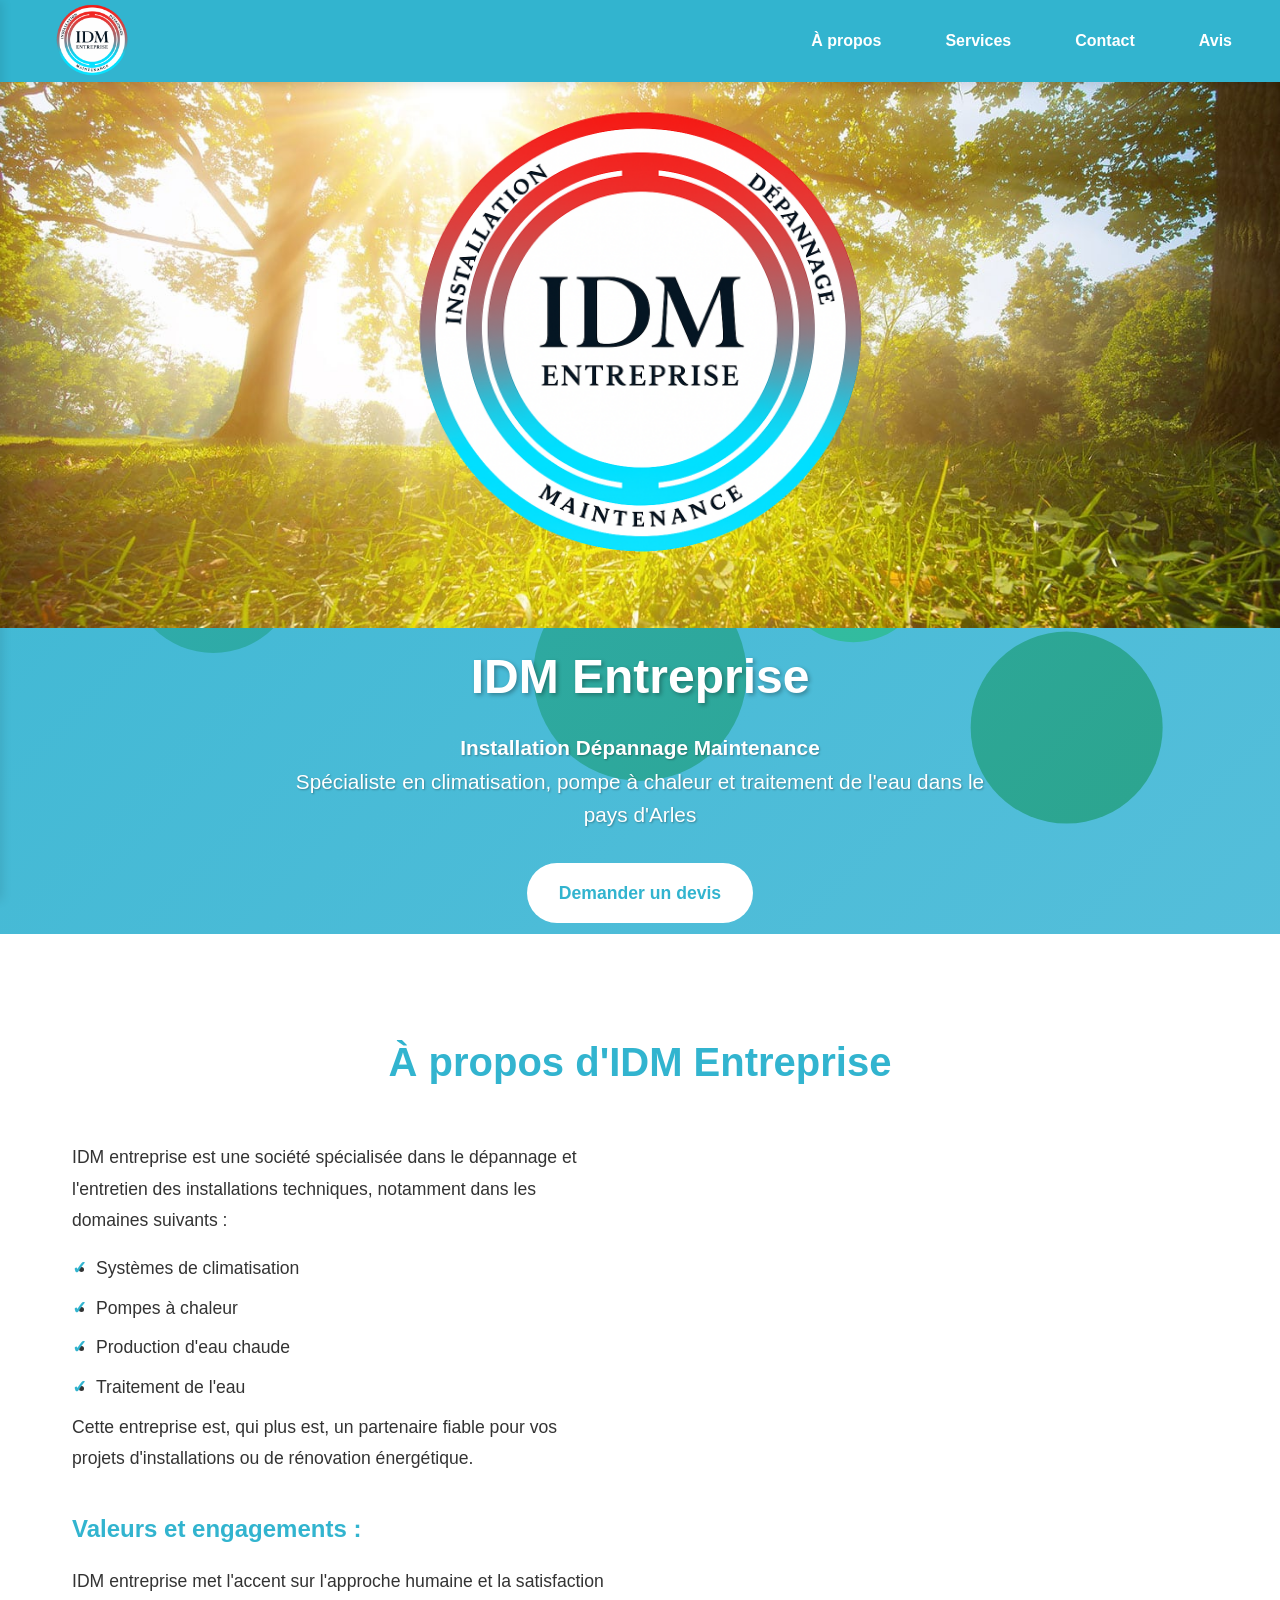
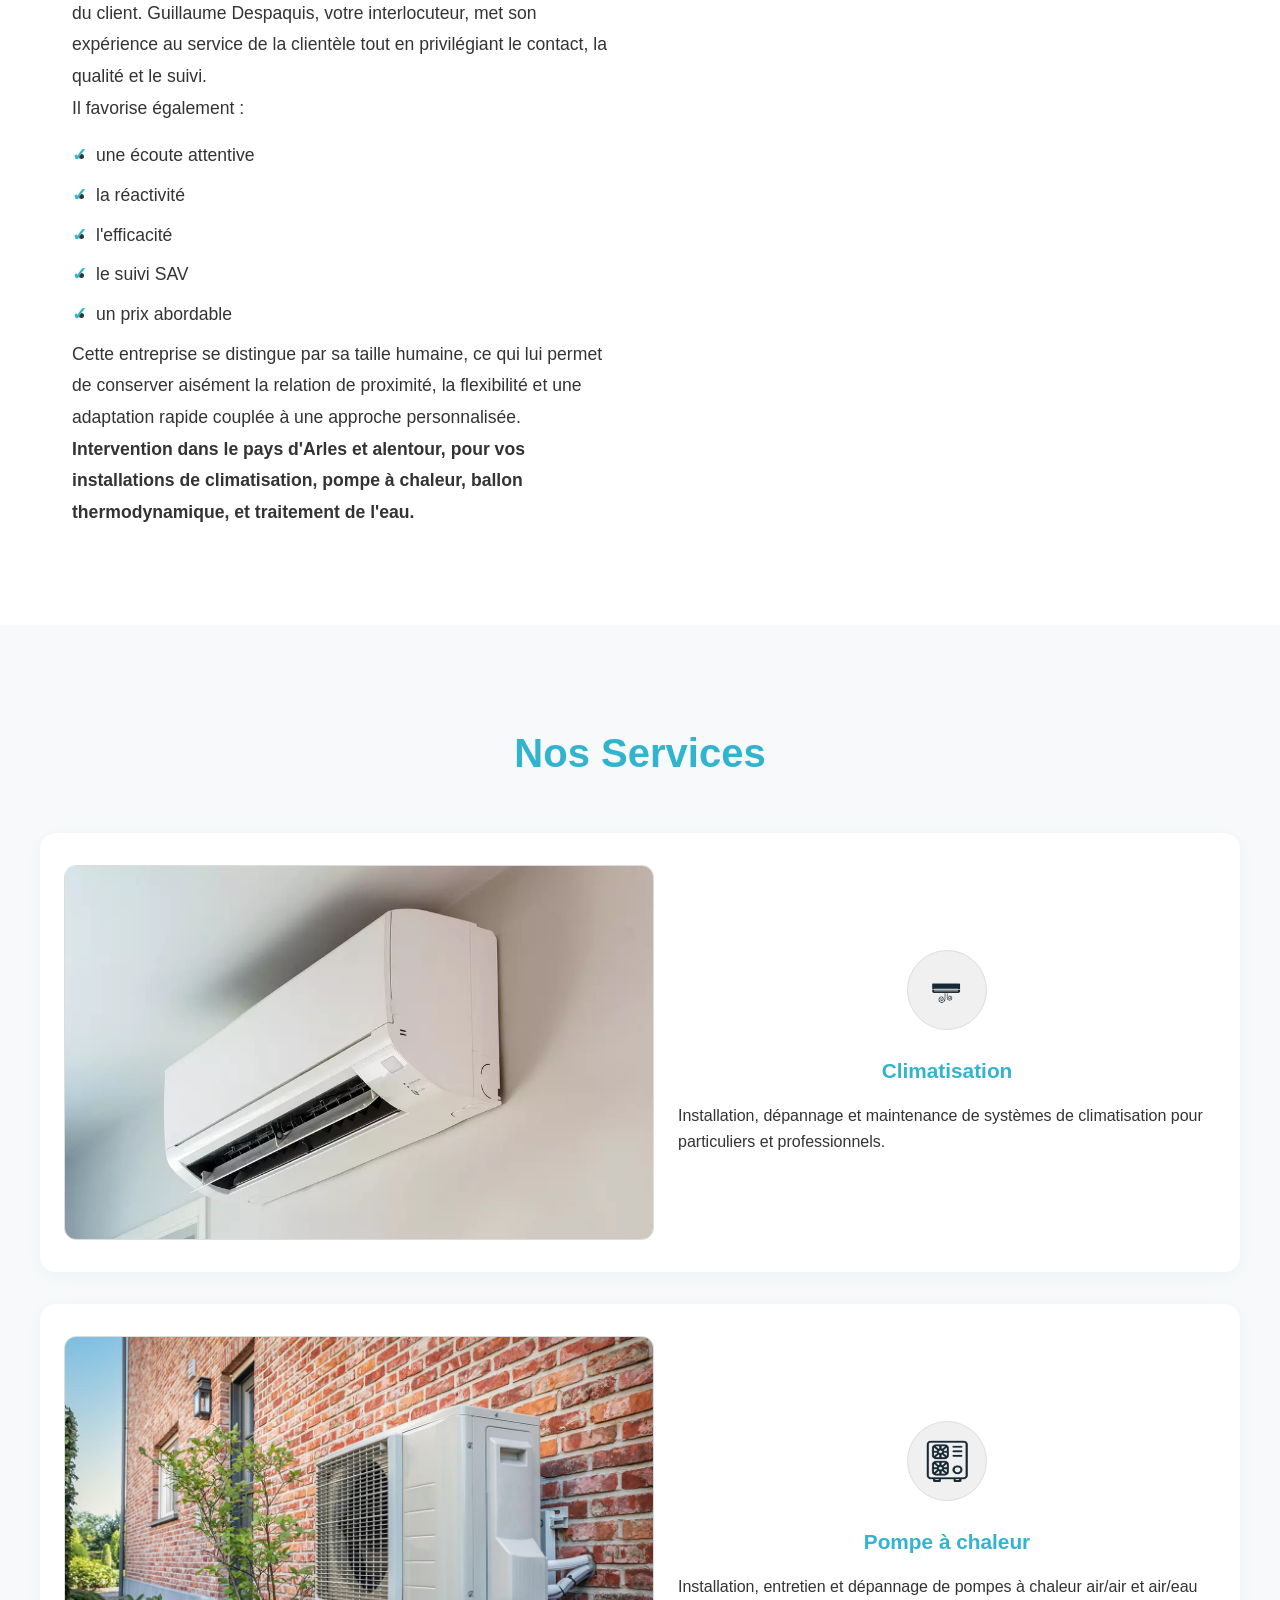
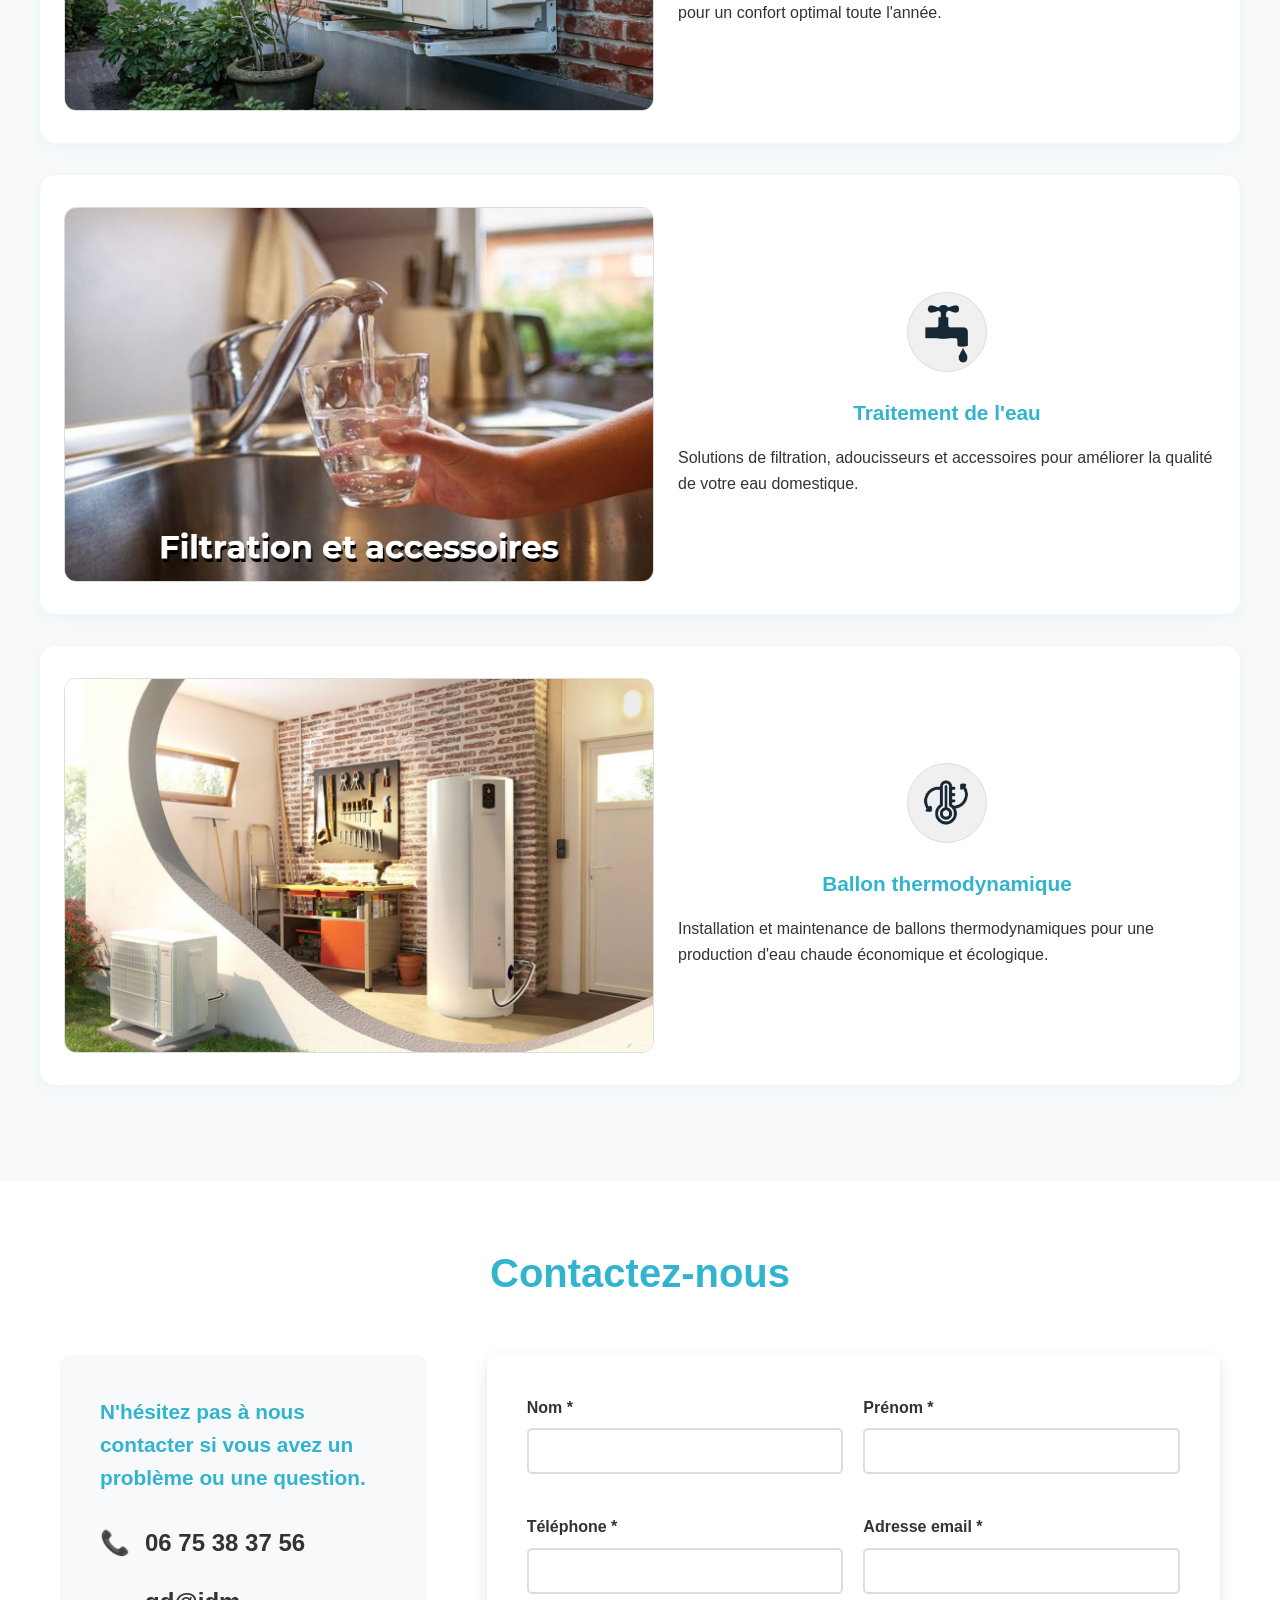
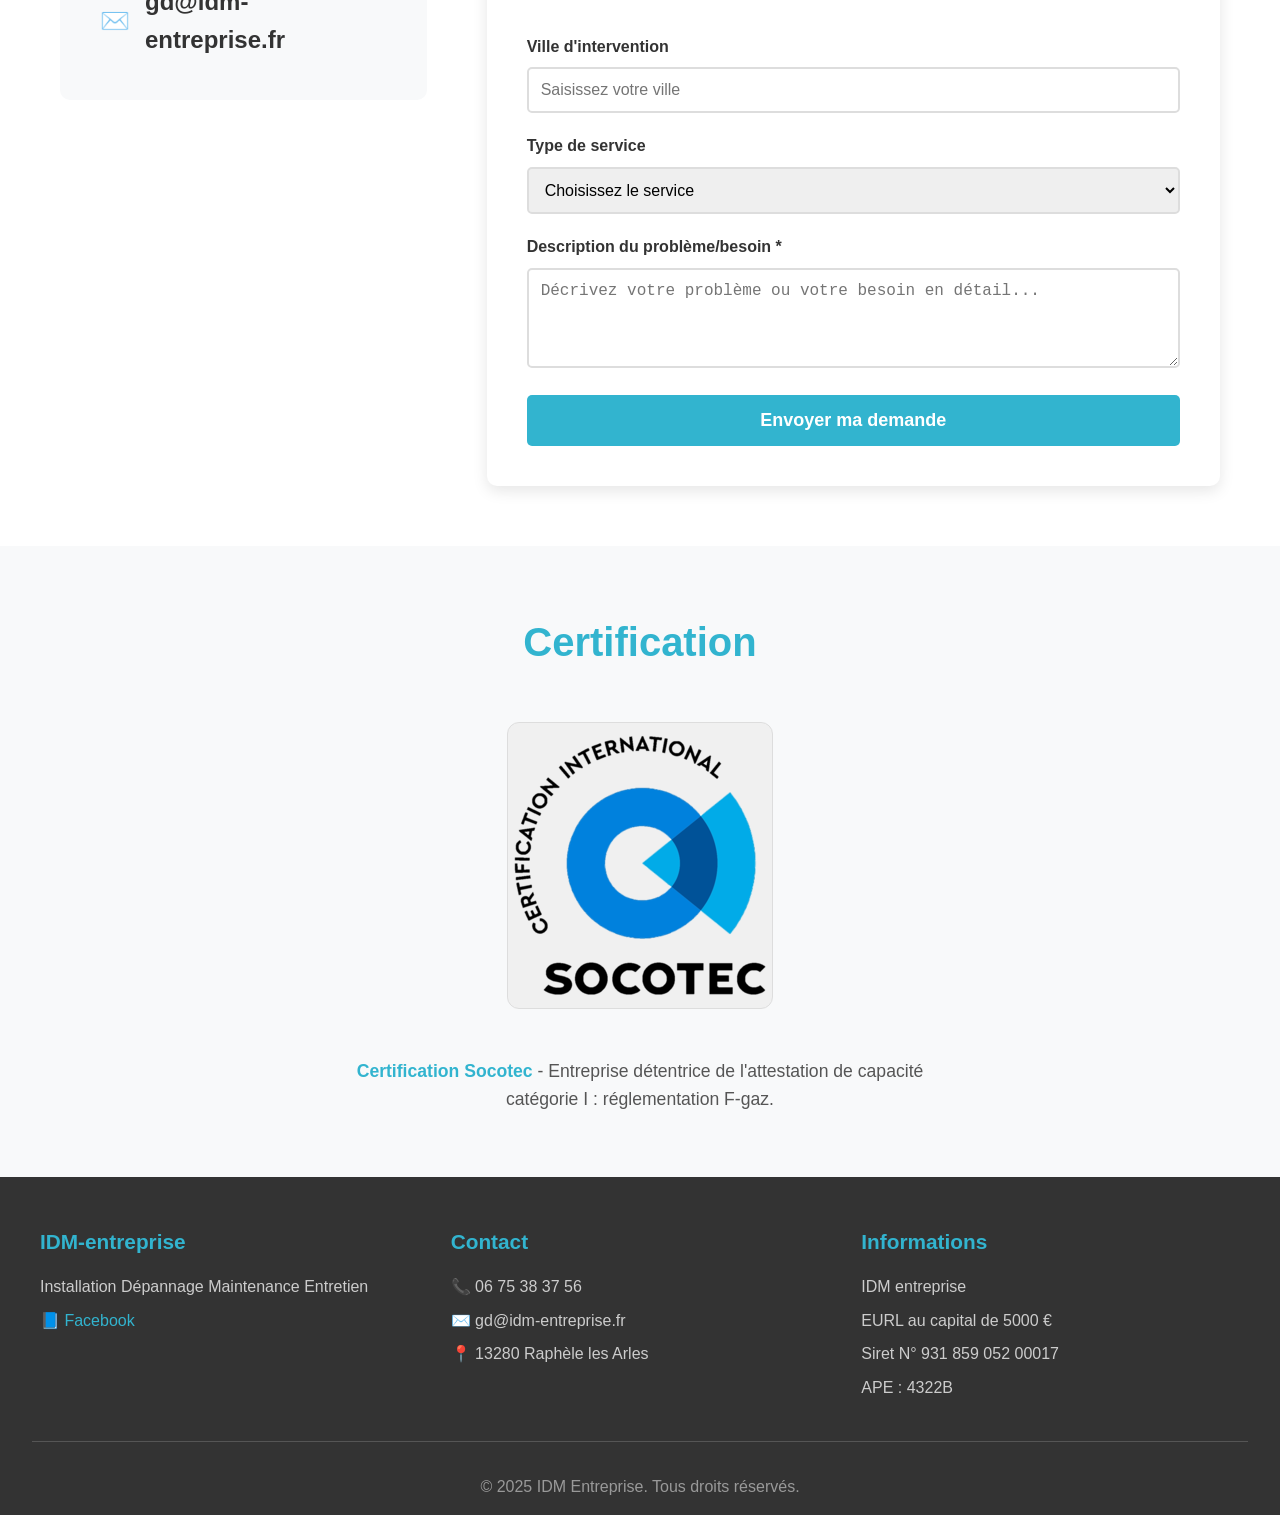
==== index.html @ 115c1a81 "Ajout de nouvelles fonctionnalités : .htaccess et service worker - Ajout du fichier .htaccess pour l" ====
<!DOCTYPE html>
<html lang="fr">
<head>
    <meta charset="UTF-8">
    <meta name="viewport" content="width=device-width, initial-scale=1.0">
    <title>IDM Entreprise - Dépannage Climatisation Arles | Pompe à Chaleur | Traitement de l'Eau</title>
    <meta name="description" content="IDM Entreprise - Spécialiste dépannage climatisation à Arles, Saint-Rémy-de-Provence, Tarascon. Installation pompe à chaleur, ballon thermodynamique, traitement de l'eau. Intervention rapide 06 75 38 37 56">
    <meta name="keywords" content="dépannage réparation entretien climatisation Arles, pompe à chaleur PAC Arles, traitement eau adoucisseur Arles, ballon thermodynamique chauffe-eau Arles, maintenance installation climatisation, Saint-Rémy-de-Provence, Tarascon, Nîmes, Salon-de-Provence, Fontvieille, Graveson, Barbentane, Châteaurenard, Avignon, Raphele-les-Arles, Fourques, Beaucaire, Bellegarde, Pont-de-Crau, Port-Saint-Louis-du-Rhône, Fos-sur-Mer, Istres, Miramas, technicien frigoriste, dépanneur climatisation, installateur pompe chaleur, spécialiste CVC, artisan RGE QualiPAC Arles">
    
    <!-- Favicon -->
    <link rel="icon" type="image/x-icon" href="favicon.ico">
    <link rel="apple-touch-icon" sizes="180x180" href="logo idm-entreprise.png">
    <link rel="icon" type="image/png" sizes="32x32" href="logo idm-entreprise.png">
    <link rel="icon" type="image/png" sizes="16x16" href="logo idm-entreprise.png">
    
    <!-- SEO et Open Graph -->
    <meta property="og:title" content="IDM Entreprise - Dépannage Climatisation Arles | Pompe à Chaleur">
    <meta property="og:description" content="Spécialiste dépannage climatisation à Arles, Saint-Rémy-de-Provence, Tarascon. Installation pompe à chaleur, ballon thermodynamique, traitement de l'eau. Intervention rapide 06 75 38 37 56">
    <meta property="og:image" content="logo idm-entreprise.png">
    <meta property="og:url" content="https://idm-entreprise.fr">
    <meta property="og:type" content="business.business">
    <meta property="og:locale" content="fr_FR">
    
    <!-- Twitter Card -->
    <meta name="twitter:card" content="summary_large_image">
    <meta name="twitter:title" content="IDM Entreprise - Dépannage Climatisation Arles">
    <meta name="twitter:description" content="Spécialiste climatisation, pompe à chaleur et traitement de l'eau dans le pays d'Arles">
    <meta name="twitter:image" content="logo idm-entreprise.png">
    
    <!-- Autres meta tags -->
    <meta name="author" content="IDM Entreprise">
    <meta name="robots" content="index, follow">
    <meta name="geo.region" content="FR-13">
    <meta name="geo.placename" content="Arles">
    <meta name="geo.position" content="43.6833;4.6333">
    <meta name="ICBM" content="43.6833, 4.6333">
    <link rel="canonical" href="https://idm-entreprise.fr">
    
    <!-- Performance optimizations -->
    <meta http-equiv="X-UA-Compatible" content="IE=edge">
    <link rel="preload" href="logo idm-entreprise.png" as="image">
    <link rel="dns-prefetch" href="//static.elfsight.com">
    <link rel="dns-prefetch" href="//formspree.io">
    
    <!-- PWA Manifest -->
    <link rel="manifest" href="manifest.json">
    <meta name="theme-color" content="#32b4cf">
    <meta name="apple-mobile-web-app-capable" content="yes">
    <meta name="apple-mobile-web-app-status-bar-style" content="default">
    <meta name="apple-mobile-web-app-title" content="IDM Entreprise">
    <meta name="msapplication-TileColor" content="#32b4cf">
    <meta name="msapplication-config" content="browserconfig.xml">
    
    <!-- Sitemap -->
    <link rel="sitemap" type="application/xml" title="Sitemap" href="sitemap.xml">
    
    <!-- Sécurité basique -->
    <meta http-equiv="X-Content-Type-Options" content="nosniff">
    <meta http-equiv="Referrer-Policy" content="strict-origin-when-cross-origin">
    
    <!-- Preconnect pour performance -->
    <link rel="preconnect" href="https://static.elfsight.com">
    <link rel="preconnect" href="https://formspree.io">
    <style>
        * {
            margin: 0;
            padding: 0;
            box-sizing: border-box;
        }

        body {
            font-family: 'Arial', sans-serif;
            line-height: 1.6;
            color: #333;
            overflow-x: hidden;
            scroll-behavior: smooth;
        }
        
        /* Amélioration accessibilité */
        @media (prefers-reduced-motion: reduce) {
            * {
                animation-duration: 0.01ms !important;
                animation-iteration-count: 1 !important;
                transition-duration: 0.01ms !important;
            }
            body {
                scroll-behavior: auto;
            }
        }
        
        /* Focus visible pour accessibilité */
        *:focus-visible {
            outline: 2px solid #32b4cf;
            outline-offset: 2px;
        }

        /* Navigation */
        .navbar {
            position: fixed;
            top: 0;
            width: 100%;
            background: #32b4cf;
            padding: 1rem 2rem;
            z-index: 1000;
            display: flex;
            justify-content: space-between;
            align-items: center;
            box-shadow: 0 2px 10px rgba(0,0,0,0.1);
        }

        .logo {
            height: 50px;
            width: 120px;
            border-radius: 8px;
            display: flex;
            align-items: center;
            justify-content: center;
            color: white;
            font-weight: bold;
            cursor: pointer;
            transition: all 0.3s ease;
            background: transparent !important;
        }

        .logo:hover {
            transform: scale(1.05);
        }



.logo-banner {
    width: 100%;
    max-width: 100vw;
    overflow-x: hidden;
    background: url('Background logo IDM Entreprise.jpg') center center/cover no-repeat;
    display: flex;
    justify-content: center;
    align-items: center;
    padding: 5.5rem 0 2.5rem 0; /* Ajoute de l'espace en haut pour la navbar */
    box-sizing: border-box;
    position: relative;
    z-index: 1;
}

.logo-banner-img {
    width: 330px;
    height: 356px;
    object-fit: contain;
    display: block;
    margin: 0 auto;
    max-width: 90vw;
    max-height: 60vw;
    background: transparent !important;
}

@media (min-width: 768px) {
    .logo-banner-img {
        width: 500px;
        height: 500px;
        max-width: 100vw;
        max-height: 100vw;
        background: transparent !important;
    }
}

        .logo-navbar {
            width: 80px;
            height: 80px;
            object-fit: contain;
            display: block;
            background: transparent !important;
        }

        .nav-links {
            display: flex;
            list-style: none;
            gap: 2rem;
        }

        .nav-links a {
            color: white;
            text-decoration: none;
            font-weight: 500;
            padding: 0.5rem 1rem;
            border-radius: 4px;
            transition: all 0.3s ease;
            position: relative;
            font-weight: bold;
        }

        .nav-links a:hover {
            background: white;
            color: #32b4cf;
        }

        .nav-links a::after {
            content: '';
            position: absolute;
            bottom: -2px;
            left: 50%;
            width: 0;
            height: 2px;
            background: white;
            transition: all 0.3s ease;
            transform: translateX(-50%);
        }

        .nav-links a:hover::after {
            width: 80%;
            background: #32b4cf;
        }

        .burger {
            display: none;
            flex-direction: column;
            cursor: pointer;
            gap: 4px;
        }

        .burger span {
            width: 25px;
            height: 3px;
            background: white;
            transition: 0.3s;
        }

        /* Sidebar */
        .sidebar {
            position: fixed;
            top: 0;
            left: -300px;
            width: 300px;
            height: 100vh;
            background: #32b4cf;
            z-index: 1001;
            transition: left 0.3s ease;
            box-shadow: 2px 0 10px rgba(0,0,0,0.1);
        }

        .sidebar.active {
            left: 0;
            /* transparence */
            background: rgba(50, 180, 207, 0.5);
        }

        .sidebar-header {
            background: white;
            height: 80px;
            display: flex;
            align-items: center;
            justify-content: left;
        }

        .sidebar-logo {
            height: 40px;
            width: 100px;            
            display: flex;
            align-items: center;
            justify-content: center;
            color: white;
            font-weight: bold;
            cursor: pointer;
            background: transparent !important;
        }

        .sidebar-links {
            padding: 2rem 0;
        }

        .sidebar-links a {
            display: block;
            padding: 1rem 2rem;
            color: white;
            text-decoration: none;
            font-weight: bold;
            transition: background 0.3s ease;
        }

        .sidebar-links a:hover {
            background: #f0f0f0;
        }

        .overlay {
            position: fixed;
            top: 0;
            left: 0;
            width: 100%;
            height: 100%;
            background: rgba(0,0,0,0.5);
            z-index: 999;
            opacity: 0;
            visibility: hidden;
            transition: all 0.3s ease;
        }

        .overlay.active {
            opacity: 1;
            visibility: visible;
        }

        /* Hero Section */
        .hero {
            height: 34vh;
            background: linear-gradient(135deg, rgba(50, 180, 207, 0.8), rgba(50, 180, 207, 0.6)), 
                        url('data:image/svg+xml,<svg xmlns="http://www.w3.org/2000/svg" viewBox="0 0 1200 800"><rect fill="%2387CEEB" width="1200" height="800"/><circle fill="%23228B22" cx="200" cy="200" r="80"/><circle fill="%2332CD32" cx="400" cy="150" r="60"/><circle fill="%23228B22" cx="600" cy="300" r="100"/><circle fill="%2332CD32" cx="800" cy="200" r="70"/><circle fill="%23228B22" cx="1000" cy="350" r="90"/><rect fill="%23228B22" x="100" y="600" width="1000" height="200" rx="20"/></svg>');
            background-size: cover;
            background-position: center;
            display: flex;
            align-items: center;
            justify-content: center;
            text-align: center;
            color: white;
            position: relative;

        }

        .hero-content {
            max-width: 800px;
            padding: 2rem;
            animation: fadeInUp 1s ease;
        }

        .hero-logo {
            width: 200px;
            height: 120px;            
            border-radius: 12px;
            display: flex;
            align-items: center;
            justify-content: center;
            margin: 0 auto 2rem;
            color: white;
            font-size: 1.2rem;
            font-weight: bold;
            backdrop-filter: blur(10px);
        }

        .hero h1 {
            font-size: 3rem;
            margin-bottom: 1rem;
            text-shadow: 2px 2px 4px rgba(0,0,0,0.3);
        }

        .hero p {
            font-size: 1.3rem;
            margin-bottom: 2rem;
            text-shadow: 1px 1px 2px rgba(0,0,0,0.3);
        }

        .cta-button {
            background: white;
            color: #32b4cf;
            padding: 1rem 2rem;
            border: none;
            border-radius: 50px;
            font-size: 1.1rem;
            font-weight: bold;
            cursor: pointer;
            transition: all 0.3s ease;
            text-decoration: none;
            display: inline-block;
        }

        .cta-button:hover {
            transform: translateY(-3px);
            box-shadow: 0 10px 20px rgba(0,0,0,0.2);
        }

        /* About Section */
        .about {
            padding: 6rem 2rem;
            max-width: 1200px;
            margin: 0 auto;
            animation: fadeIn 1s ease;
        }

        .about h2 {
            font-size: 2.5rem;
            color: #32b4cf;
            margin-bottom: 2rem;
            text-align: center;
        }

        .about-content {
            display: grid;
            grid-template-columns: 1fr 1fr;
            gap: 4rem;
            margin-top: 3rem;
        }

        .about-text {
            font-size: 1.1rem;
            line-height: 1.8;
        }

        .about-text h3 {
            color: #32b4cf;
            margin: 2rem 0 1rem 0;
            font-size: 1.5rem;
        }

        .about-text ul {
            margin-left: 1.5rem;
            margin-top: 1rem;
        }

        .about-text li {
            margin-bottom: 0.5rem;
            position: relative;
        }

        .about-text li::before {
            content: '✓';
            color: #32b4cf;
            font-weight: bold;
            position: absolute;
            left: -1.5rem;
        }

        .about-image {
            display: flex;
            align-items: center;
            justify-content: center;
        }

        .placeholder-img {
            width: 100%;
            height: 400px;
            background: linear-gradient(135deg, #32b4cf, #64c7d9);
            border-radius: 12px;
            display: flex;
            align-items: center;
            justify-content: center;
            color: white;
            font-size: 1.2rem;
            font-weight: bold;
            text-align: center;
        }

        /* Services Section */
        .services {
            background: #f8f9fa;
            padding: 6rem 2rem;
        }

        .services-container {
            max-width: 1200px;
            margin: 0 auto;
        }

        .services h2 {
            font-size: 2.5rem;
            color: #32b4cf;
            margin-bottom: 3rem;
            text-align: center;
        }

        .services-grid {
    display: flex;
    flex-direction: column;
    gap: 2rem;
    width: 100%;
}

.service-card {
    width: 100%;
    background: #fff;
    border-radius: 16px;
    box-shadow: 0 4px 16px rgba(50,180,207,0.07);
    padding: 2rem 1.5rem;
    margin: 0 auto;
    transition: box-shadow 0.3s;
    display: flex;
    flex-direction: column;
    align-items: stretch;
}

.service-card-content {
    display: flex;
    align-items: center;
    gap: 1.5rem;
    width: 100%;
}

@media (max-width: 768px) {
    .service-card-content {
        flex-direction: column;
        align-items: center;
        text-align: center;
    }
    .service-card {
        padding: 1.2rem 0.5rem;
    }
}
 /*
        .service-card:hover {
            transform: translateY(-5px);
        }
*/

.service-img {
    width: 590px;
    height: 375px;
    object-fit: cover;
    border-radius: 12px;
    flex-shrink: 0;
    background: #f0f0f0;
}

@media (max-width: 1024px) {
    .service-img {
        width: 344px;
        height: 262px;
    }
}

@media (max-width: 768px) {
    .service-img {
        width: 255px;
        height: 162px;
        margin-bottom: 1rem;
    }
}

.service-info {
    flex: 1;
    text-align: left;
}

@media (max-width: 768px) {
    .service-card-content {
        flex-direction: column;
        align-items: center;
        text-align: center;
    }
    .service-img {
        margin-bottom: 1rem;
    }
    .service-info {
        text-align: center;
    }
}

        .service-icon {
            width: 80px;
            height: 80px;
            background: white;
            border-radius: 50%;
            display: flex;
            align-items: center;
            justify-content: center;
            margin: 0 auto 1.5rem;
            font-size: 2rem;
            color: white;
        }

        .service-card h3 {
            text-align: center;
            color: #32b4cf;
            margin-bottom: 1rem;
            font-size: 1.3rem;
        }

.contact {
            padding: 60px 20px;
            max-width: 1200px;
            margin: 0 auto;
        }

        .contact h2 {
            text-align: center;
            margin-bottom: 50px;
            font-size: 2.5rem;
            color: #32b4cf;
            font-weight: bold;
        }

        .contact-container {
            display: grid;
            grid-template-columns: 1fr 2fr;
            gap: 60px;
            align-items: start;
        }

        .contact-info {
            background: #f8f9fa;
            padding: 40px;
            border-radius: 10px;
            height: fit-content;
        }

        .contact-info h3 {
            color: #32b4cf;
            margin-bottom: 30px;
            font-size: 1.3rem;
            font-weight: bold;
        }

        .contact-details {
            display: flex;
            flex-direction: column;
            gap: 20px;
        }

        .contact-item {
            display: flex;
            align-items: center;
            gap: 15px;
            font-size: 1.1rem;
            font-weight: bold;
        }

        .contact-item span {
            font-size: 1.5rem;
        }

        form {
            background: white;
            padding: 40px;
            border-radius: 10px;
            box-shadow: 0 5px 15px rgba(0,0,0,0.1);
        }

        .form-row {
            display: grid;
            grid-template-columns: 1fr 1fr;
            gap: 20px;
            margin-bottom: 20px;
        }

        .form-group {
            margin-bottom: 20px;
        }

        .form-group label {
            display: block;
            margin-bottom: 8px;
            font-weight: bold;
            color: #333;
        }

        .form-group input,
        .form-group select,
        .form-group textarea {
            width: 100%;
            padding: 12px;
            border: 2px solid #ddd;
            border-radius: 5px;
            font-size: 16px;
            transition: border-color 0.3s ease;
        }

        .form-group input:focus,
        .form-group select:focus,
        .form-group textarea:focus {
            outline: none;
            border-color: #32b4cf;
        }

        .form-group textarea {
            resize: vertical;
            min-height: 100px;
        }

        .submit-btn {
            background: #32b4cf;
            color: white;
            padding: 15px 30px;
            border: none;
            border-radius: 5px;
            font-size: 18px;
            font-weight: bold;
            cursor: pointer;
            width: 100%;
            transition: background-color 0.3s ease;
        }

        .submit-btn:hover {
            background: #2a9bb8;
        }

        .submit-btn:disabled {
            background: #ccc;
            cursor: not-allowed;
        }

        #message {
            margin-top: 20px;
            padding: 20px;
            border-radius: 10px;
            text-align: center;
            font-size: 18px;
            font-weight: bold;
        }

        .success-message {
            background-color: #d4edda;
            color: #155724;
            border: 2px solid #c3e6cb;
        }

        .error-message {
            background-color: #f8d7da;
            color: #721c24;
            border: 2px solid #f5c6cb;
        }

        @media (max-width: 768px) {
            .contact-container {
                grid-template-columns: 1fr;
                gap: 30px;
            }

            .form-row {
                grid-template-columns: 1fr;
            }

            .contact h2 {
                font-size: 2rem;
            }

            .contact-info,
            form {
                padding: 20px;
            }
        }

        /* Footer */
        .footer {
            background: #333;
            color: white;
            padding: 3rem 2rem 1rem;
        }

        .footer-content {
            max-width: 1200px;
            margin: 0 auto;
            display: grid;
            grid-template-columns: repeat(auto-fit, minmax(250px, 1fr));
            gap: 2rem;
        }

        .footer-column h3 {
            color: #32b4cf;
            margin-bottom: 1rem;
            font-size: 1.3rem;
        }

        .footer-column p,
        .footer-column a {
            color: #ccc;
            text-decoration: none;
            margin-bottom: 0.5rem;
            display: block;
        }

        .footer-column a:hover {
            color: #32b4cf;
        }

        .footer-bottom {
            text-align: center;
            margin-top: 2rem;
            padding-top: 2rem;
            border-top: 1px solid #555;
            color: #999;
        }

        /* Animations */
        @keyframes fadeIn {
            from { opacity: 0; }
            to { opacity: 1; }
        }

        @keyframes fadeInUp {
            from {
                opacity: 0;
                transform: translateY(30px);
            }
            to {
                opacity: 1;
                transform: translateY(0);
            }
        }

        /* Performance optimizations */
        img {
            loading: 'lazy';
        }
        
        /* Optimisation polices */
        body {
            font-display: swap;
        }
        
        /* Gestion erreur images */
        img:not(.logo-navbar):not(.logo-banner-img) {
            background-color: #f0f0f0;
            border: 1px solid #ddd;
        }
        
        /* Logos toujours transparents */
        .logo-navbar, .logo-banner-img {
            background: transparent !important;
            border: none !important;
        }
        
        img[src=""], img:not([src]) {
            opacity: 0;
        }
        
        .service-img, .logo-banner-img, .logo-navbar, .logo-sci-img {
            will-change: transform;
        }
        
        /* Responsive */
        @media (max-width: 768px) {
            .nav-links {
                display: none;
            }

            .burger {
                display: flex;
            }

            .hero h1 {
                font-size: 2rem;
            }

            .hero p {
                font-size: 1.1rem;
            }

            .about-content {
                grid-template-columns: 1fr;
                gap: 2rem;
            }

            .form-row {
                grid-template-columns: 1fr;
            }

            .navbar {
                padding: 1rem;
            }
        }

        /* Hidden SEO content */
        .seo-hidden {
            position: absolute;
            left: -9999px;
            width: 1px;
            height: 1px;
            overflow: hidden;
        }

        /* Avis Google Section */
         /* Section Avis Google */
        .reviews {
            background: #f8f9fa;
            padding: 6rem 2rem;
            position: relative;
            overflow: hidden;
        }

        .reviews::before {
            content: '';
            position: absolute;
            top: 0;
            left: -50%;
            width: 200%;
            height: 100%;
            background: linear-gradient(45deg, transparent 30%, rgba(50, 180, 207, 0.03) 50%, transparent 70%);
            animation: shimmer 8s infinite;
        }

        @keyframes shimmer {
            0% { transform: translateX(-100%); }
            100% { transform: translateX(100%); }
        }

        .reviews-container {
            max-width: 1200px;
            margin: 0 auto;
            position: relative;
            z-index: 2;
        }

        .reviews h2 {
            font-size: 2.5rem;
            color: #32b4cf;
            margin-bottom: 1rem;
            text-align: center;
        }

        .reviews-subtitle {
            text-align: center;
            font-size: 1.2rem;
            color: #666;
            margin-bottom: 3rem;
            display: flex;
            align-items: center;
            justify-content: center;
            gap: 0.5rem;
        }

        .google-logo {
            display: inline-flex;
            align-items: center;
            gap: 0.3rem;
            font-weight: bold;
        }

        .google-g { color: #4285f4; }
        .google-o1 { color: #ea4335; }
        .google-o2 { color: #fbbc05; }
        .google-g2 { color: #4285f4; }
        .google-l { color: #34a853; }
        .google-e { color: #ea4335; }

        .reviews-stats {
            background: white;
            border-radius: 16px;
            padding: 2rem;
            margin-bottom: 3rem;
            box-shadow: 0 4px 20px rgba(50,180,207,0.1);
            display: flex;
            justify-content: center;
            align-items: center;
            gap: 3rem;
            flex-wrap: wrap;
        }

        .stats-item {
            text-align: center;
            flex: 1;
            min-width: 150px;
        }

        .stats-number {
            font-size: 2.5rem;
            font-weight: bold;
            color: #32b4cf;
            display: block;
        }

        .stats-label {
            color: #666;
            font-size: 0.9rem;
            margin-top: 0.5rem;
        }

        .stars-container {
            display: flex;
            justify-content: center;
            align-items: center;
            gap: 0.5rem;
            margin: 1rem 0;
        }

        .star {
            color: #ffc107;
            font-size: 1.5rem;
        }

        .rating-text {
            font-size: 1.1rem;
            font-weight: 600;
            color: #333;
        }

        .reviews-grid {
            display: grid;
            grid-template-columns: repeat(auto-fit, minmax(350px, 1fr));
            gap: 2rem;
            margin-top: 2rem;
        }

        .review-card {
            background: white;
            border-radius: 16px;
            padding: 2rem;
            box-shadow: 0 4px 16px rgba(50,180,207,0.07);
            transition: all 0.3s ease;
            position: relative;
            overflow: hidden;
        }

        .review-card::before {
            content: '';
            position: absolute;
            top: 0;
            left: 0;
            right: 0;
            height: 4px;
            background: linear-gradient(90deg, #32b4cf, #64c7d9);
        }

        .review-card:hover {
            transform: translateY(-5px);
            box-shadow: 0 8px 25px rgba(50,180,207,0.15);
        }

        .review-header {
            display: flex;
            align-items: center;
            gap: 1rem;
            margin-bottom: 1rem;
        }

        .review-avatar {
            width: 50px;
            height: 50px;
            border-radius: 50%;
            background: linear-gradient(135deg, #32b4cf, #64c7d9);
            display: flex;
            align-items: center;
            justify-content: center;
            color: white;
            font-weight: bold;
            font-size: 1.2rem;
        }

        .review-info {
            flex: 1;
        }

        .review-name {
            font-weight: bold;
            color: #333;
            margin-bottom: 0.2rem;
        }

        .review-date {
            color: #666;
            font-size: 0.9rem;
        }

        .review-stars {
            display: flex;
            gap: 0.2rem;
            margin-bottom: 1rem;
        }

        .review-stars .star {
            font-size: 1.2rem;
        }

        .review-text {
            color: #555;
            line-height: 1.6;
            font-style: italic;
            position: relative;
        }

        .review-text::before {
            content: '"';
            font-size: 3rem;
            color: #32b4cf;
            position: absolute;
            top: -10px;
            left: -10px;
            opacity: 0.3;
        }

        .review-text::after {
            content: '"';
            font-size: 3rem;
            color: #32b4cf;
            position: absolute;
            bottom: -25px;
            right: 0;
            opacity: 0.3;
        }

        .google-button {
            background: white;
            border: 2px solid #32b4cf;
            color: #32b4cf;
            padding: 1rem 2rem;
            border-radius: 50px;
            font-weight: bold;
            text-decoration: none;
            display: inline-flex;
            align-items: center;
            gap: 0.5rem;
            transition: all 0.3s ease;
            margin: 2rem auto 0;
            display: flex;
            justify-content: center;
            max-width: 300px;
        }

        .google-button:hover {
            background: #32b4cf;
            color: white;
            transform: translateY(-2px);
            box-shadow: 0 5px 15px rgba(50,180,207,0.3);
        }

        /* Responsive */
        @media (max-width: 768px) {
            .reviews {
                padding: 4rem 1rem;
            }

            .reviews h2 {
                font-size: 2rem;
            }

            .reviews-stats {
                gap: 1.5rem;
                padding: 1.5rem;
            }

            .stats-number {
                font-size: 2rem;
            }

            .reviews-grid {
                grid-template-columns: 1fr;
                gap: 1.5rem;
            }

            .review-card {
                padding: 1.5rem;
            }
        }

        /* Animation pour les cartes */
        .review-card {
            opacity: 0;
            transform: translateY(30px);
            animation: fadeInUp 0.6s ease forwards;
        }

        .review-card:nth-child(1) { animation-delay: 0.1s; }
        .review-card:nth-child(2) { animation-delay: 0.2s; }
        .review-card:nth-child(3) { animation-delay: 0.3s; }
        .review-card:nth-child(4) { animation-delay: 0.4s; }
        .review-card:nth-child(5) { animation-delay: 0.5s; }
        .review-card:nth-child(6) { animation-delay: 0.6s; }

        @keyframes fadeInUp {
            to {
                opacity: 1;
                transform: translateY(0);
            }
        }

/* Section Logo SCI / Certifications */
.logo-sci-section {
    background: #f8f9fa;
    padding: 4rem 2rem;
    display: flex;
    justify-content: center;
    align-items: center;
}

.logo-sci-container {
    max-width: 1200px;
    width: 100%;
    text-align: center;
}

.certifications-title {
    font-size: 2.5rem;
    color: #32b4cf;
    margin-bottom: 1rem;
    text-align: center;
}

.certifications-description {
    font-size: 1.2rem;
    color: #666;
    margin-bottom: 2rem;
    max-width: 800px;
    margin-left: auto;
    margin-right: auto;
    line-height: 1.6;
}

.logo-sci-container a {
    display: inline-block;
    transition: transform 0.3s ease;
    margin: 1rem 0;
}

.logo-sci-container a:hover {
    transform: scale(1.05);
}

.logo-sci-img {
    max-width: 400px;
    width: 100%;
    height: auto;
    object-fit: contain;
    border-radius: 12px;
    transition: all 0.3s ease;
    cursor: pointer;
}

.logo-sci-img:hover {
    box-shadow: 0 6px 20px rgba(50,180,207,0.2);
}

.certification-text {
    font-size: 1.1rem;
    color: #555;
    margin-top: 1.5rem;
    line-height: 1.6;
    max-width: 600px;
    margin-left: auto;
    margin-right: auto;
}

.certification-text strong {
    color: #32b4cf;
}

/* Responsive */
@media (max-width: 768px) {
    .logo-sci-section {
        padding: 3rem 1rem;
    }
    
    .certifications-title {
        font-size: 2rem;
    }
    
    .certifications-description {
        font-size: 1.1rem;
    }
    
    .logo-sci-img {
        max-width: 300px;
    }
    
    .certification-text {
        font-size: 1rem;
    }
}
    </style>
    
    <!-- Données structurées JSON-LD -->
    <script type="application/ld+json">
    {
      "@context": "https://schema.org",
      "@type": "LocalBusiness",
      "@id": "https://idm-entreprise.fr/#business",
      "name": "IDM Entreprise",
      "alternateName": "Installation Dépannage Maintenance",
      "description": "Spécialiste en climatisation, pompe à chaleur et traitement de l'eau dans le pays d'Arles",
      "url": "https://idm-entreprise.fr",
      "telephone": ["+33675383756", "06 75 38 37 56"],
      "email": "gd@idm-entreprise.fr",
      "address": {
        "@type": "PostalAddress",
        "streetAddress": "13280 Raphèle les Arles",
        "addressLocality": "Raphèle-lès-Arles",
        "addressRegion": "Provence-Alpes-Côte d'Azur",
        "postalCode": "13280",
        "addressCountry": "FR"
      },
      "geo": {
        "@type": "GeoCoordinates",
        "latitude": "43.6833",
        "longitude": "4.6333"
      },
      "areaServed": [
        {
          "@type": "City",
          "name": "Arles"
        },
        {
          "@type": "City",
          "name": "Saint-Rémy-de-Provence"
        },
        {
          "@type": "City",
          "name": "Tarascon"
        },
        {
          "@type": "City",
          "name": "Salon-de-Provence"
        }
      ],
      "serviceType": [
        "Climatisation",
        "Pompe à chaleur",
        "Ballon thermodynamique",
        "Traitement de l'eau"
      ],
      "priceRange": "€€",
      "openingHours": "Mo-Fr 08:00-18:00",
      "image": "https://idm-entreprise.fr/logo idm-entreprise.png",
      "logo": "https://idm-entreprise.fr/logo idm-entreprise.png",
      "founder": {
        "@type": "Person",
        "name": "Guillaume Despaquis"
      },
      "sameAs": [
        "https://www.facebook.com/people/IDM-entreprise/61566263677017/"
      ],
      "hasCredential": {
        "@type": "EducationalOccupationalCredential",
        "credentialCategory": "Certification Socotec",
        "about": "Attestation de capacité catégorie I : réglementation F-gaz"
      },
      "aggregateRating": {
        "@type": "AggregateRating",
        "ratingValue": "5.0",
        "reviewCount": "47",
        "bestRating": "5",
        "worstRating": "1"
      },
      "review": [
        {
          "@type": "Review",
          "reviewRating": {
            "@type": "Rating",
            "ratingValue": "5"
          },
          "author": {
            "@type": "Person",
            "name": "Client satisfait"
          },
          "reviewBody": "Service excellent, intervention rapide et efficace. Je recommande vivement IDM Entreprise pour tout dépannage climatisation."
        }
      ]
    }
    </script>
    
    <!-- Schema.org pour FAQ -->
    <script type="application/ld+json">
    {
      "@context": "https://schema.org",
      "@type": "FAQPage",
      "mainEntity": [
        {
          "@type": "Question",
          "name": "Pourquoi ma climatisation ne refroidit plus ?",
          "acceptedAnswer": {
            "@type": "Answer",
            "text": "Plusieurs causes possibles : filtre encrassé, manque de gaz réfrigérant, panne compresseur. Contactez IDM Entreprise pour un diagnostic gratuit au 06 75 38 37 56."
          }
        },
        {
          "@type": "Question", 
          "name": "Combien coûte un dépannage climatisation à Arles ?",
          "acceptedAnswer": {
            "@type": "Answer",
            "text": "Le coût dépend de la panne. Déplacement gratuit pour diagnostic. Tarifs transparents communiqués avant intervention. Devis gratuit."
          }
        },
        {
          "@type": "Question",
          "name": "Intervenez-vous en urgence ?",
          "acceptedAnswer": {
            "@type": "Answer", 
            "text": "Oui, IDM Entreprise intervient 24h/24 7j/7 pour les urgences climatisation, pompe à chaleur et ballon thermodynamique sur Arles et région."
          }
        }
      ]
    }
    </script>
</head>
<body>
<!-- Hidden SEO Content Optimisé -->
<div class="seo-hidden">
    <!-- Mots-clés principaux -->
    <h1>Dépannage climatisation Arles - IDM Entreprise - Intervention rapide 24h/24</h1>
    <h2>Installation pompe à chaleur Arles - Devis gratuit - Artisan certifié</h2>
    <h2>Ballon thermodynamique Arles - Installation et maintenance - Prix compétitif</h2>
    <h2>Traitement eau Arles - Adoucisseur - Filtration - Qualité garantie</h2>
    
    <!-- Longue traîne géographique -->
    <h3>Zones d'intervention climatisation Bouches-du-Rhône</h3>
    <p>Dépannage réparation entretien climatisation pompe chaleur Arles, Saint-Rémy-de-Provence, Tarascon, Salon-de-Provence, Nîmes, Raphèle-les-Arles, Barbentane, Boulbon, Cabannes, Maillane, Graveson, Rognonas, Châteaurenard, Noves, Eyragues, Fontvieille, Mollégès, Pont-de-Crau, Mouriès, Maussane-les-Alpilles, Aureille, Orgon, Plan-d'Orgon, Verquières, Mallemort, Sénas, Lamanon, Eyguières, Cavaillon, L'Isle-sur-la-Sorgue, Avignon, Villeneuve-lès-Avignon, Les Angles, Roquemaure, Saze, Aramon, Fourques, Beaucaire, Bellegarde, Saint-Gilles, Vauvert, Aimargues, Aigues-Mortes, Saint-Laurent-d'Aigouze, La Grande-Motte, Le Grau-du-Roi, Les Saintes-Maries-de-la-Mer, Salin-de-Giraud, Port-Saint-Louis-du-Rhône, Fos-sur-Mer, Istres, Miramas, Saint-Chamas, Berre-l'Étang, Vitrolles, Marignane, Martigues, Marseille Nord</p>
    
    <!-- Services détaillés -->
    <h3>Services climatisation professionnels</h3>
    <p>Dépannage réparation climatisation en panne urgence, maintenance préventive climatiseur, entretien annuel obligatoire climatisation, contrat entretien climatisation, nettoyage filtre désinfection climatisation, recharge gaz réfrigérant climatiseur R32 R410A, diagnostic panne climatisation, remplacement compresseur ventilateur climatisation, installation multi-split mono-split, climatisation réversible chaud-froid, climatisation gainable murale console cassette, climatisation mobile portable, fuite gaz climatisation, climatisation qui ne refroidit plus, climatisation bruyante, télécommande climatisation, détartrage nettoyage échangeur climatisation</p>
    
    <h3>Pompe à chaleur expertise</h3>
    <p>Installation dépannage réparation pompe chaleur PAC air-air air-eau, pompe chaleur géothermique aquathermique, pompe chaleur piscine spa, entretien maintenance obligatoire pompe chaleur, contrat entretien PAC, dépannage urgence pompe chaleur en panne, pompe chaleur hiver, installation pompe chaleur maison appartement, PAC haute température basse température, pompe chaleur économique inverter COP SCOP, pac hybride gaz, pompe chaleur thermodynamique, crédit impôt transition énergétique, aide anah prime rénovation énergétique, pompe chaleur qui ne démarre pas, pompe chaleur bruyante, compresseur détendeur évaporateur pompe chaleur, sonde extérieure dégivrage pompe chaleur</p>
    
    <h3>Ballon thermodynamique spécialiste</h3>
    <p>Installation dépannage réparation ballon thermodynamique chauffe-eau thermodynamique, ballon eau chaude écologique économe, installation remplacement ballon thermodynamique 150L 200L 250L 300L, dépannage urgence ballon thermodynamique en panne plus eau chaude, entretien maintenance obligatoire chauffe-eau thermodynamique, ballon thermodynamique air extérieur ambiant extrait, CET cumulus thermodynamique split intégré, pompe chaleur eau chaude sanitaire, résistance électrique anode thermostat ballon, fuite ballon thermodynamique, ballon qui ne chauffe plus eau tiède, bruit compresseur ballon thermodynamique, détartrage ballon, économie énergie eau chaude, crédit impôt ballon thermodynamique</p>
    
    <h3>Traitement eau domestique</h3>
    <p>Installation dépannage réparation adoucisseur eau calcaire, système filtration eau potable, osmoseur domestique inverse, station traitement eau, anti-tartre magnétique électronique, analyse qualité eau TH pH, maintenance entretien adoucisseur, régénération sel adoucisseur, cartouche filtre eau sédiment charbon actif, préfiltre filtre eau robinet cuisine douche, eau pure adoucie osmosée, eau calcaire dure, dureté tartre canalisation, détartrage nettoyage circuit eau, surpresseur pompe eau, traitement eau piscine, désinfection chlore ozone UV eau, bactérie nitrate fer eau, got odeur couleur trouble eau</p>
    
    <!-- Urgences et disponibilité -->
    <h3>Dépannage urgence climatisation</h3>
    <p>SOS climatisation pompe chaleur ballon thermodynamique en panne Arles, intervention urgence dépannage 24h/24 7j/7, dépannage weekend dimanche jour férié, urgence climatisation été canicule, urgence chauffage hiver pompe chaleur, plus de chauffage climatisation, réparation immédiate express climatiseur PAC, technicien frigoriste climatisation disponible, artisan dépanneur proximité, SOS climatisation Arles Saint-Rémy Tarascon, déplacement rapide diagnostic gratuit, intervention dans l'heure, service dépannage urgence, hotline assistance technique, conseil gratuit, dépannage fêtes vacances</p>
    
    <!-- Certifications et qualités -->
    <h3>Entreprise certifiée et qualifiée</h3>
    <p>Artisan RGE, certification QualiPAC, installateur agréé, garantie décennale, assurance responsabilité civile, entreprise locale Arles, EURL IDM Entreprise, SIRET 931859052, devis gratuit sans engagement</p>
    
    <!-- Prix et tarifs -->
    <h3>Tarifs et prestations</h3>
    <p>Prix installation climatisation Arles, tarif pompe chaleur, cout ballon thermodynamique, devis traitement eau, prix entretien climatiseur, tarif dépannage clim, financement climatisation, aide état pompe chaleur</p>
    
    <!-- Marques et équipements -->
    <h3>Marques partenaires</h3>
    <p>Dépannage réparation entretien toutes marques : Daikin climatisation, Mitsubishi Electric clim, Atlantic climatiseur, Panasonic Fujitsu Toshiba LG Samsung climatisation, Carrier Lennox York Trane clim, Hitachi De Dietrich Saunier Duval Viessmann pompe chaleur, Bosch Vaillant Frisquet Chappée PAC, Thermor Atlantic Ariston Chaffoteaux ballon thermodynamique, Elm Leblanc Ferroli Ideal Standard pompe chaleur, Junkers Buderus Wolf Weishaupt Ochsner PAC, Zodiac Hayward Pentair pompe chaleur piscine, Ciat Climaveneta Aermec climatisation industrielle</p>
    
    <!-- Saisonnalité -->
    <h3>Services toutes saisons</h3>
    <p>Climatisation été Provence, chauffage hiver pompe chaleur, préparation saison climatisation, entretien avant été, maintenance hivernale PAC, contrat entretien annuel</p>
    
    <!-- FAQ cachée -->
    <h3>Questions fréquentes climatisation Arles</h3>
    <p>Pourquoi ma climatisation ne refroidit plus ne marche pas ? Comment réparer climatisation en panne ? Climatisation qui souffle chaud fuit eau ? Climatiseur qui ne démarre pas ? Comment entretenir nettoyer sa pompe à chaleur climatisation ? Pompe chaleur qui ne chauffe plus hiver ? PAC en défaut erreur ? Quel ballon thermodynamique choisir 200L 300L ? Combien coûte installation climatisation pompe chaleur ? Prix entretien climatisation obligatoire ? Quelle aide prime MaPrimeRenov pompe à chaleur ? Comment traiter eau calcaire dure ? Climatiseur pompe chaleur qui fait du bruit vibration ? Consommation électrique pompe à chaleur ? Durée vie garantie climatisation ? Changement filtre recharge gaz climatisation ? Désinfection climatisation obligatoire ? Climatisation qui sent mauvais ? Mode chauffage climatisation hiver ? Installation climatisation appartement maison ?</p>
    
    <!-- Contact et coordonnées -->
    <h3>Contact dépannage climatisation Arles</h3>
    <p>Téléphone urgence 06 75 38 37 56, email gd@idm-entreprise.fr, Guillaume Despaquis technicien, intervention Bouches-du-Rhône, déplacement gratuit devis, disponible 7j/7</p>
    
    <!-- Expressions locales -->
    <p>Climatisation Camargue Saintes-Maries, pompe chaleur Alpilles Saint-Rémy Eygalières, traitement eau Provence PACA, ballon thermodynamique Crau Salon, dépannage climatisation pays Arles Tarascon, installateur climatisation pompe chaleur Bouches-du-Rhône 13, technicien frigoriste Gard 30, spécialiste climatisation Vaucluse 84, maintenance climatisation Rhône delta, réparation PAC Alpilles Luberon, entretien climatisation Camargue, SAV climatisation Provence, artisan RGE QualiPAC Arles, entreprise familiale locale proximité client</p>
    
    <!-- Avantages concurrentiels -->
    <p>Entreprise familiale, proximité client, tarif transparent, intervention rapide, suivi personnalisé, conseil gratuit, expertise technique, service après-vente, relation humaine, flexibilité, adaptation besoins</p>
    
    <!-- Contenu SEO ultra-ciblé recherches Google -->
    <h3>Recherches fréquentes climatisation dépannage Arles</h3>
    <p>climatisation Arles dépannage, réparation climatisation Arles, entretien climatisation Arles, maintenance climatisation Arles, installation climatisation Arles, climatiseur en panne Arles, climatisation qui ne marche plus Arles, climatisation qui ne refroidit plus Arles, climatisation qui souffle chaud Arles, climatisation qui fuit Arles, climatisation bruyante Arles, réparateur climatisation Arles, dépanneur climatisation Arles, technicien climatisation Arles, spécialiste climatisation Arles, installateur climatisation Arles, entreprise climatisation Arles, artisan climatisation Arles, société climatisation Arles, professionnel climatisation Arles</p>
    
    <h3>Pompe à chaleur recherches Google Arles</h3>
    <p>pompe chaleur Arles dépannage, réparation pompe chaleur Arles, entretien pompe chaleur Arles, installation pompe chaleur Arles, PAC en panne Arles, pompe chaleur qui ne chauffe plus Arles, pompe chaleur qui ne marche plus Arles, pompe chaleur bruyante Arles, pompe chaleur en défaut Arles, pompe chaleur qui givre Arles, réparateur pompe chaleur Arles, dépanneur PAC Arles, technicien pompe chaleur Arles, installateur pompe chaleur Arles, spécialiste PAC Arles, entreprise pompe chaleur Arles, artisan pompe chaleur Arles, société PAC Arles, professionnel pompe chaleur Arles, pompe chaleur air air Arles, pompe chaleur air eau Arles</p>
    
    <h3>Ballon thermodynamique recherches Arles</h3>
    <p>ballon thermodynamique Arles dépannage, réparation ballon thermodynamique Arles, installation ballon thermodynamique Arles, chauffe eau thermodynamique Arles, ballon thermodynamique en panne Arles, plus eau chaude ballon thermodynamique Arles, ballon thermodynamique qui ne chauffe plus Arles, ballon thermodynamique bruyant Arles, entretien ballon thermodynamique Arles, réparateur ballon thermodynamique Arles, dépanneur chauffe eau thermodynamique Arles, installateur ballon thermodynamique Arles, spécialiste CET Arles, entreprise ballon thermodynamique Arles, artisan chauffe eau thermodynamique Arles</p>
    
    <h3>Traitement eau adoucisseur recherches Arles</h3>
    <p>adoucisseur eau Arles installation, traitement eau Arles, eau calcaire Arles, adoucisseur eau en panne Arles, réparation adoucisseur Arles, entretien adoucisseur Arles, dépannage adoucisseur Arles, installateur adoucisseur Arles, spécialiste traitement eau Arles, entreprise adoucisseur Arles, artisan traitement eau Arles, filtration eau Arles, osmoseur Arles, anti tartre Arles, analyse eau Arles, duretée eau Arles, problème calcaire Arles, solution eau dure Arles, maintenance adoucisseur Arles, sel adoucisseur Arles</p>
    
    <!-- Recherches par problèmes spécifiques -->
    <h3>Pannes climatisation courantes recherchées</h3>
    <p>ma climatisation ne refroidit plus, ma climatisation souffle chaud, ma climatisation ne s'allume plus, ma climatisation fait du bruit, ma climatisation fuit de l'eau, ma climatisation sent mauvais, ma climatisation givre, ma climatisation se met en sécurité, ma climatisation clignote, ma climatisation ne répond plus télécommande, ma climatisation consomme trop, ma climatisation disjoncte, ma climatisation ne démarre pas, ma climatisation s'arrête toute seule, ma climatisation ne chauffe plus hiver, panne climatisation canicule, SOS climatisation urgence, réparateur climatisation près de moi</p>
    
    <!-- Long tail très spécifique géographique -->
    <h3>Quartiers et zones Arles climatisation</h3>
    <p>climatisation Trinquetaille Arles, climatisation Fourchon Arles, climatisation Barriol Arles, climatisation Monplaisir Arles, climatisation Trébon Arles, climatisation centre ville Arles, climatisation vieille ville Arles, climatisation Alyscamps Arles, climatisation gare SNCF Arles, climatisation amphithéâtre Arles, climatisation boulevard des Lices Arles, climatisation avenue Victor Hugo Arles, climatisation quartier Roquette Arles, climatisation lotissement Arles, climatisation villa Arles, climatisation mas Arles, climatisation bastide Arles, climatisation résidence Arles, climatisation pavillon Arles</p>
</div>

    <!-- Navigation -->
    <nav class="navbar">
    <div class="logo" onclick="scrollToSection('hero')" role="button" tabindex="0" aria-label="Retour à l'accueil" onkeydown="if(event.key==='Enter') scrollToSection('hero')">
        <img src="logo idm-entreprise.png" alt="Logo IDM Entreprise - Retour à l'accueil" class="logo-navbar" loading="eager">
    </div>
    <ul class="nav-links" role="navigation" aria-label="Menu principal">
        <li><a href="#about" onclick="scrollToSection('about')" aria-label="Aller à la section À propos">À propos</a></li>
        <li><a href="#services" onclick="scrollToSection('services')" aria-label="Aller à la section Services">Services</a></li>
        <li><a href="#contact" onclick="scrollToSection('contact')" aria-label="Aller à la section Contact">Contact</a></li>
        <li><a href="#avis" onclick="scrollToSection('avis')" aria-label="Aller à la section Avis clients">Avis</a></li>
    </ul>
    <button class="burger" onclick="toggleSidebar()" aria-label="Ouvrir le menu mobile" aria-expanded="false">
        <span aria-hidden="true"></span>
        <span aria-hidden="true"></span>
        <span aria-hidden="true"></span>
    </button>
</nav>

    <!-- Sidebar -->
    <div class="sidebar" id="sidebar">
    <div class="sidebar-header">
        <div class="sidebar-logo" onclick="scrollToSection('hero'); closeSidebar();">
        <img src="logo idm-entreprise.png" alt="Logo IDM Entreprise" class="logo-navbar">
        </div>
    </div>
    <div class="sidebar-links">
        <a href="#about" onclick="scrollToSection('about'); closeSidebar();">À propos</a>
        <a href="#services" onclick="scrollToSection('services'); closeSidebar();">Services</a>
        <a href="#contact" onclick="scrollToSection('contact'); closeSidebar();">Contact</a>
        <a href="#avis" onclick="scrollToSection('avis'); closeSidebar();">Avis</a>
    </div>
</div>

    <div class="overlay" id="overlay" onclick="closeSidebar()"></div>


    <!-- Logo banner Section-->
    <section class="logo-banner">
        <img src="logo idm-entreprise.png" alt="Logo IDM Entreprise - Installation Dépannage Maintenance climatisation Arles" class="logo-banner-img" loading="eager">
    </section>

    <!-- Hero Section -->
   <section class="hero" id="hero">
    <div class="hero-content">
        <h1>IDM Entreprise</h1>
        <p><strong>Installation Dépannage Maintenance</strong><br>Spécialiste en climatisation, pompe à chaleur et traitement de l'eau dans le pays d'Arles</p>
        <a href="#contact" class="cta-button" onclick="scrollToSection('contact')" aria-label="Demander un devis gratuit - Aller au formulaire de contact">Demander un devis</a>
    </div>
</section>

    <!-- About Section -->
    <section class="about" id="about">
        <h2>À propos d'IDM Entreprise</h2>
        <div class="about-content">
            <div class="about-text">
                <p>IDM entreprise est une société spécialisée dans le dépannage et l'entretien des installations techniques, notamment dans les domaines suivants :</p>
                <ul>
                    <li>Systèmes de climatisation</li>
                    <li>Pompes à chaleur</li>
                    <li>Production d'eau chaude</li>
                    <li>Traitement de l'eau</li>
                </ul>
                <p>Cette entreprise est, qui plus est, un partenaire fiable pour vos projets d'installations ou de rénovation énergétique.</p>
                
                <h3>Valeurs et engagements :</h3>
                <p>IDM entreprise met l'accent sur l'approche humaine et la satisfaction du client. Guillaume Despaquis, votre interlocuteur, met son expérience au service de la clientèle tout en privilégiant le contact, la qualité et le suivi.</p>
                
                <p>Il favorise également :</p>
                <ul>
                    <li>une écoute attentive</li>
                    <li>la réactivité</li>
                    <li>l'efficacité</li>
                    <li>le suivi SAV</li>
                    <li>un prix abordable</li>
                </ul>
                
                <p>Cette entreprise se distingue par sa taille humaine, ce qui lui permet de conserver aisément la relation de proximité, la flexibilité et une adaptation rapide couplée à une approche personnalisée.</p>
                
                <p><strong>Intervention dans le pays d'Arles et alentour, pour vos installations de climatisation, pompe à chaleur, ballon thermodynamique, et traitement de l'eau.</strong></p>
            </div>
            
        </div>
    </section>

    <!-- Services Section -->
    <section class="services" id="services">
        <div class="services-container">
            <h2>Nos Services</h2>
            <div class="services-grid">
    <div class="service-card">
        <div class="service-card-content">
            <img src="Climatisation.png" alt="Installation et dépannage climatisation Arles - IDM Entreprise" class="service-img" loading="lazy">
            <div class="service-info">
                <img src="Logo climatisation.png" alt="Icône service climatisation" class="service-icon" loading="lazy"> 
                <h3>Climatisation</h3>
                <p>Installation, dépannage et maintenance de systèmes de climatisation pour particuliers et professionnels.</p>
            </div>
        </div>
    </div>
    <div class="service-card">
        <div class="service-card-content">
            <img src="Pompe à chaleur.jpeg" alt="Installation pompe à chaleur Arles - IDM Entreprise" class="service-img" loading="lazy">
            <div class="service-info">
                <img src="Logo Pompe à chaleur.png" alt="Icône service pompe à chaleur" class="service-icon" loading="lazy"> 
                <h3>Pompe à chaleur</h3>
                <p>Installation, entretien et dépannage de pompes à chaleur air/air et air/eau pour un confort optimal toute l'année.</p>
            </div>
        </div>
    </div>
    <div class="service-card">
        <div class="service-card-content">
            <img src="filtration et accessoires.png" alt="Traitement de l'eau et filtration Arles - IDM Entreprise" class="service-img" loading="lazy">
            <div class="service-info">
                <img src="Logo Traitement de l'eau.png" alt="Icône service traitement de l'eau" class="service-icon" loading="lazy"> 
                <h3>Traitement de l'eau</h3>
                <p>Solutions de filtration, adoucisseurs et accessoires pour améliorer la qualité de votre eau domestique.</p>
            </div>
        </div>
    </div>
    <div class="service-card">
        <div class="service-card-content">
            <img src="Ballon thermodynamique.png" alt="Installation ballon thermodynamique Arles - IDM Entreprise" class="service-img" loading="lazy">
            <div class="service-info">
                <img src="Logo ballon thermodynamique.png" alt="Icône service ballon thermodynamique" class="service-icon" loading="lazy">                
                <h3>Ballon thermodynamique</h3>
                <p>Installation et maintenance de ballons thermodynamiques pour une production d'eau chaude économique et écologique.</p>
            </div>
        </div>
    </div>
</div>
        </div>
    </section>

    <!-- Contact Section -->
<section class="contact" id="contact">
        <h2>Contactez-nous</h2>
        
        <div class="contact-container">
            <!-- Informations de contact à gauche -->
            <div class="contact-info">
                <h3>N'hésitez pas à nous contacter si vous avez un problème ou une question.</h3>
                <div class="contact-details">
                    <div class="contact-item">
                        <span>📞</span>
                        <span>06 75 38 37 56</span>
                    </div>
                    <div class="contact-item">
                        <span>✉️</span>
                        <span>gd@idm-entreprise.fr</span>
                    </div>
                </div>
            </div>

            <!-- Formulaire à droite -->
            <form action="https://formspree.io/f/xwpbyedk" method="POST" id="contactForm">
                <div class="form-row">
                    <div class="form-group">
                        <label for="nom">Nom *</label>
                        <input type="text" id="nom" name="nom" required>
                    </div>
                    <div class="form-group">
                        <label for="prenom">Prénom *</label>
                        <input type="text" id="prenom" name="prenom" required>
                    </div>
                </div>
                
                <div class="form-row">
                    <div class="form-group">
                        <label for="telephone">Téléphone *</label>
                        <input type="tel" id="telephone" name="telephone" required>
                    </div>
                    <div class="form-group">
                        <label for="email">Adresse email *</label>
                        <input type="email" id="email" name="email" required>
                    </div>
                </div>
                
                <div class="form-group">
                    <label for="ville">Ville d'intervention</label>
                    <input type="text" id="ville" name="ville" placeholder="Saisissez votre ville">
                </div>
                
                <div class="form-group">
                    <label for="service">Type de service</label>
                    <select id="service" name="service">
                        <option value="">Choisissez le service</option>
                        <option value="depannage-urgent">🚨 Dépannage climatisation (urgent)</option>
                        <option value="installation-clim">❄️ Installation climatisation</option>
                        <option value="installation-pac">🔥 Installation pompe à chaleur</option>
                        <option value="ballon-thermo">🚿 Ballon thermodynamique</option>
                        <option value="traitement-eau">💧 Traitement de l'eau</option>
                        <option value="entretien">🔧 Entretien/Maintenance</option>
                        <option value="devis">💰 Demande de devis</option>
                        <option value="autre">❓ Autre</option>
                    </select>
                </div>

                <div class="form-group">
                    <label for="description">Description du problème/besoin *</label>
                    <textarea id="description" name="description" placeholder="Décrivez votre problème ou votre besoin en détail..." required></textarea>
                </div>
                
                <button type="submit" class="submit-btn" id="submitBtn">Envoyer ma demande</button>
            </form>
        </div>

        <div id="message" style="display: none;"></div>
    </section>

    <!-- Section Avis Google -->

<!-- Elfsight Google Reviews | Untitled Google Reviews -->
<section class="avis-google" id="avis">
<script src="https://static.elfsight.com/platform/platform.js" async></script>
<div class="elfsight-app-ad05f9ac-d469-448c-ac1e-26d7237f6972" data-elfsight-app-lazy></div>
</section>


<!-- Section Logo SCI -->
<section class="logo-sci-section" id="certifications">
    <div class="logo-sci-container">
        <h2 class="certifications-title">Certification</h2>
        <p class="certifications-description"></p>
        <a href="https://www.socotec.fr" target="_blank" rel="noopener noreferrer" 
           title="Socotec - Organisme de certification et contrôle technique - Partenaire IDM Entreprise">
            <img src="logo-sci.png" alt="Logo Socotec SCI - Certification qualité IDM Entreprise Arles - Installation climatisation pompe à chaleur" class="logo-sci-img" loading="lazy">
        </a>
        <p class="certification-text">
            <strong>Certification Socotec</strong> - Entreprise détentrice de l'attestation de capacité catégorie I : réglementation F-gaz.
        </p>
    </div>
</section>

    <!-- Footer -->
    <footer class="footer">
        <div class="footer-content">
            <div class="footer-column">
                <h3>IDM-entreprise</h3>
                <p>Installation Dépannage Maintenance Entretien</p>
                <a href="https://www.facebook.com/people/IDM-entreprise/61566263677017/" target="_blank" style="color: #32b4cf;">📘 Facebook</a>
            </div>
            <div class="footer-column">
                <h3>Contact</h3>
                <a href="tel:0675383756">📞 06 75 38 37 56</a>
                <a href="mailto:gd@idm-entreprise.fr">✉️ gd@idm-entreprise.fr</a>
                <p>📍 13280 Raphèle les Arles</p>
            </div>
            <div class="footer-column">
                <h3>Informations</h3>
                <p>IDM entreprise</p>
                <p>EURL au capital de 5000 €</p>
                <p>Siret N° 931 859 052 00017</p>
                <p>APE : 4322B</p>
            </div>
        </div>
        <div class="footer-bottom">
            <p>&copy; 2025 IDM Entreprise. Tous droits réservés.</p>
        </div>
    </footer>

    <script>
        function toggleSidebar() {
            const sidebar = document.getElementById('sidebar');
            const overlay = document.getElementById('overlay');
            sidebar.classList.toggle('active');
            overlay.classList.toggle('active');
        }

        function closeSidebar() {
            const sidebar = document.getElementById('sidebar');
            const overlay = document.getElementById('overlay');
            sidebar.classList.remove('active');
            overlay.classList.remove('active');
        }

        function scrollToSection(sectionId) {
            const section = document.getElementById(sectionId);
            const navbarHeight = 80;
            const elementPosition = section.offsetTop;
            const offsetPosition = elementPosition - navbarHeight;

            window.scrollTo({
                top: offsetPosition,
                behavior: 'smooth'
            });
        }

        // Smooth scroll for anchor links
        document.querySelectorAll('a[href^="#"]').forEach(anchor => {
            anchor.addEventListener('click', function (e) {
                e.preventDefault();
                const target = document.querySelector(this.getAttribute('href'));
                if (target) {
                    const navbarHeight = 80;
                    const elementPosition = target.offsetTop;
                    const offsetPosition = elementPosition - navbarHeight;

                    window.scrollTo({
                        top: offsetPosition,
                        behavior: 'smooth'
                    });
                }
            });
        });

 document.getElementById('contactForm').addEventListener('submit', function(e) {
            e.preventDefault();
            
            const form = e.target;
            const submitBtn = document.getElementById('submitBtn');
            const messageDiv = document.getElementById('message');
            
            // Désactiver le bouton pendant l'envoi
            submitBtn.disabled = true;
            submitBtn.textContent = 'Envoi en cours...';
            
            // Envoyer les données à Formspree
            const formData = new FormData(form);
            
            fetch(form.action, {
                method: 'POST',
                body: formData,
                headers: {
                    'Accept': 'application/json'
                }
            })
            .then(response => {
                if (response.ok) {
                    // Succès
                    messageDiv.style.display = 'block';
                    messageDiv.className = 'success-message';
                    messageDiv.innerHTML = '✅ Votre message a été envoyé avec succès !<br>Nous vous répondrons dans les plus brefs délais.';
                    
                    // Réinitialiser le formulaire
                    form.reset();
                    
                    // Faire défiler vers le message
                    messageDiv.scrollIntoView({ behavior: 'smooth' });
                    
                    // Masquer le message après 8 secondes
                    setTimeout(function() {
                        messageDiv.style.display = 'none';
                    }, 8000);
                } else {
                    throw new Error('Erreur réseau');
                }
            })
            .catch(error => {
                // Erreur
                messageDiv.style.display = 'block';
                messageDiv.className = 'error-message';
                messageDiv.innerHTML = '❌ Une erreur est survenue lors de l\'envoi.<br>Veuillez réessayer ou nous contacter directement.';
                
                // Faire défiler vers le message
                messageDiv.scrollIntoView({ behavior: 'smooth' });
                
                // Masquer le message après 8 secondes
                setTimeout(function() {
                    messageDiv.style.display = 'none';
                }, 8000);
            })
            .finally(() => {
                // Réactiver le bouton
                submitBtn.disabled = false;
                submitBtn.textContent = 'Envoyer ma demande';
            });
        });

        function showMessage(text, type) {
            const messageDiv = document.getElementById('message');
            messageDiv.textContent = text;
            messageDiv.className = `message ${type}`;
            messageDiv.style.display = 'block';
            
            setTimeout(() => {
                messageDiv.style.display = 'none';
            }, 5000);
        }

        function resetForm() {
            const submitBtn = document.getElementById('submitBtn');
            submitBtn.classList.remove('loading');
            submitBtn.textContent = 'Envoyer ma demande';
            document.getElementById('contactForm').reset();
        }

        // Open Google reviews link
         function openGoogleReviews() {
            // Remplacez cette URL par l'URL réelle de vos avis Google My Business
            window.open('https://www.google.com/search?q=IDM+Entreprise+Arles+avis', '_blank');
        }

        // Animation au scroll
        function animateOnScroll() {
            const reviewsSection = document.querySelector('.reviews');
            const reviewCards = document.querySelectorAll('.review-card');
            
            const observer = new IntersectionObserver((entries) => {
                entries.forEach(entry => {
                    if (entry.isIntersecting) {
                        entry.target.style.animationPlayState = 'running';
                    }
                });
            }, { threshold: 0.1 });

            reviewCards.forEach(card => {
                card.style.animationPlayState = 'paused';
                observer.observe(card);
            });
        }

        // Initialiser les animations au chargement
        document.addEventListener('DOMContentLoaded', animateOnScroll);
        
        // Sauvegarde formulaire (amélioration UX)
        document.addEventListener('DOMContentLoaded', function() {
            const form = document.getElementById('contactForm');
            const inputs = form.querySelectorAll('input, select, textarea');
            
            // Restaurer les données sauvegardées
            inputs.forEach(input => {
                const saved = localStorage.getItem('form_' + input.name);
                if (saved && input.type !== 'submit') {
                    input.value = saved;
                }
            });
            
            // Sauvegarder lors de la saisie
            inputs.forEach(input => {
                input.addEventListener('input', function() {
                    if (this.type !== 'submit') {
                        localStorage.setItem('form_' + this.name, this.value);
                    }
                });
            });
            
            // Effacer la sauvegarde après envoi réussi
            form.addEventListener('submit', function() {
                inputs.forEach(input => {
                    localStorage.removeItem('form_' + input.name);
                });
            });
        });

        // Effet de compteur animé pour les statistiques
        function animateCounters() {
            const counters = document.querySelectorAll('.stats-number');
            
            counters.forEach(counter => {
                const target = parseFloat(counter.textContent);
                const increment = target / 50;
                let current = 0;
                
                const timer = setInterval(() => {
                    current += increment;
                    if (current >= target) {
                        counter.textContent = target.toString().includes('.') ? target.toFixed(1) : target;
                        clearInterval(timer);
                    } else {
                        counter.textContent = target.toString().includes('.') ? current.toFixed(1) : Math.ceil(current);
                    }
                }, 30);
            });
        }
        
        // Gestion d'erreur des images
        document.addEventListener('DOMContentLoaded', function() {
            const images = document.querySelectorAll('img');
            images.forEach(img => {
                img.addEventListener('error', function() {
                    this.style.display = 'none';
                    console.warn('Image non chargée:', this.src);
                });
            });
        });
        
        // Optimisation lazy loading
        if ('IntersectionObserver' in window) {
            const imageObserver = new IntersectionObserver((entries, observer) => {
                entries.forEach(entry => {
                    if (entry.isIntersecting) {
                        const img = entry.target;
                        img.src = img.dataset.src;
                        img.classList.remove('lazy');
                        imageObserver.unobserve(img);
                    }
                });
            });
            
            document.querySelectorAll('img[data-src]').forEach(img => {
                imageObserver.observe(img);
            });
        }

        // Observer pour déclencher l'animation des compteurs
        const statsObserver = new IntersectionObserver((entries) => {
            entries.forEach(entry => {
                if (entry.isIntersecting) {
                    animateCounters();
                    statsObserver.unobserve(entry.target);
                }
            });
        }, { threshold: 0.5 });

        document.addEventListener('DOMContentLoaded', () => {
            const statsSection = document.querySelector('.reviews-stats');
            if (statsSection) {
                statsObserver.observe(statsSection);
            }
            
            // Enregistrement du Service Worker
            if ('serviceWorker' in navigator) {
                navigator.serviceWorker.register('/sw.js')
                .then(function(registration) {
                    console.log('Service Worker enregistré:', registration);
                })
                .catch(function(error) {
                    console.log('Erreur Service Worker:', error);
                });
            }
        });
    </script>
</body>
</html>
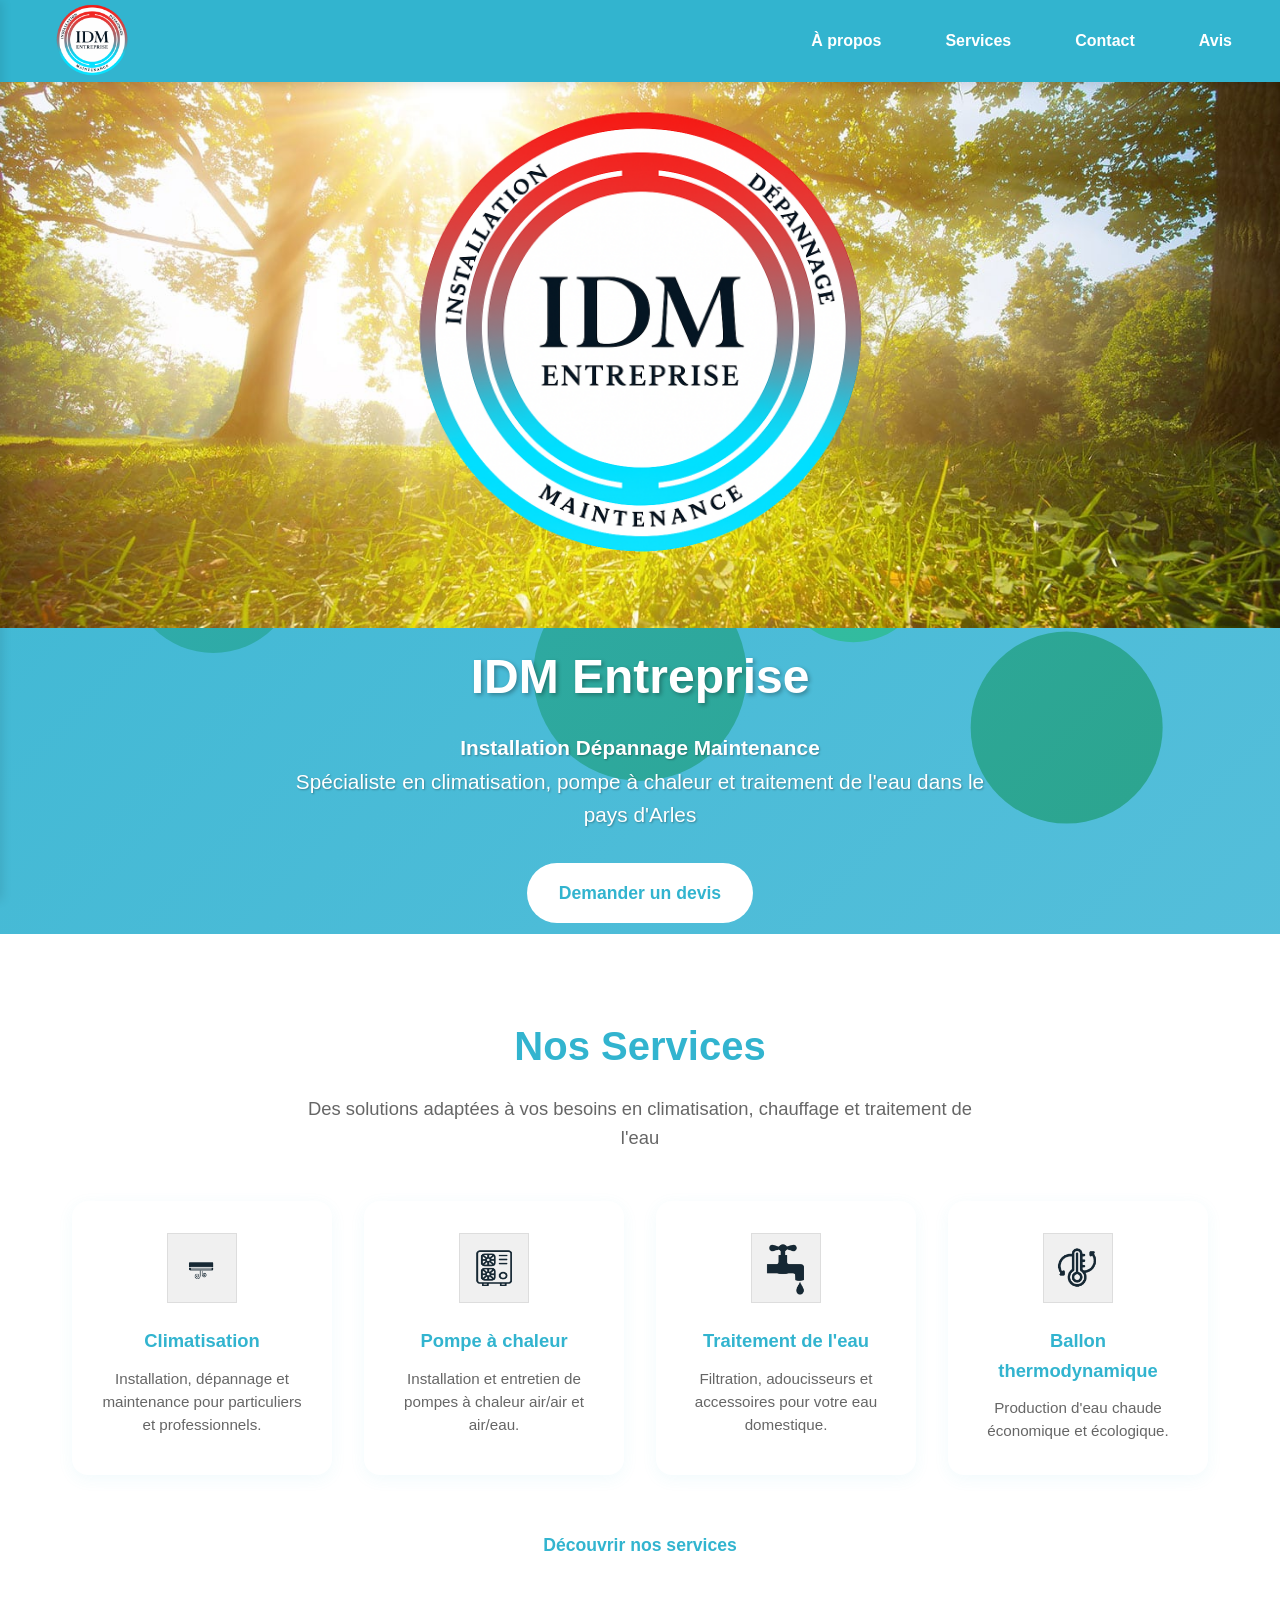
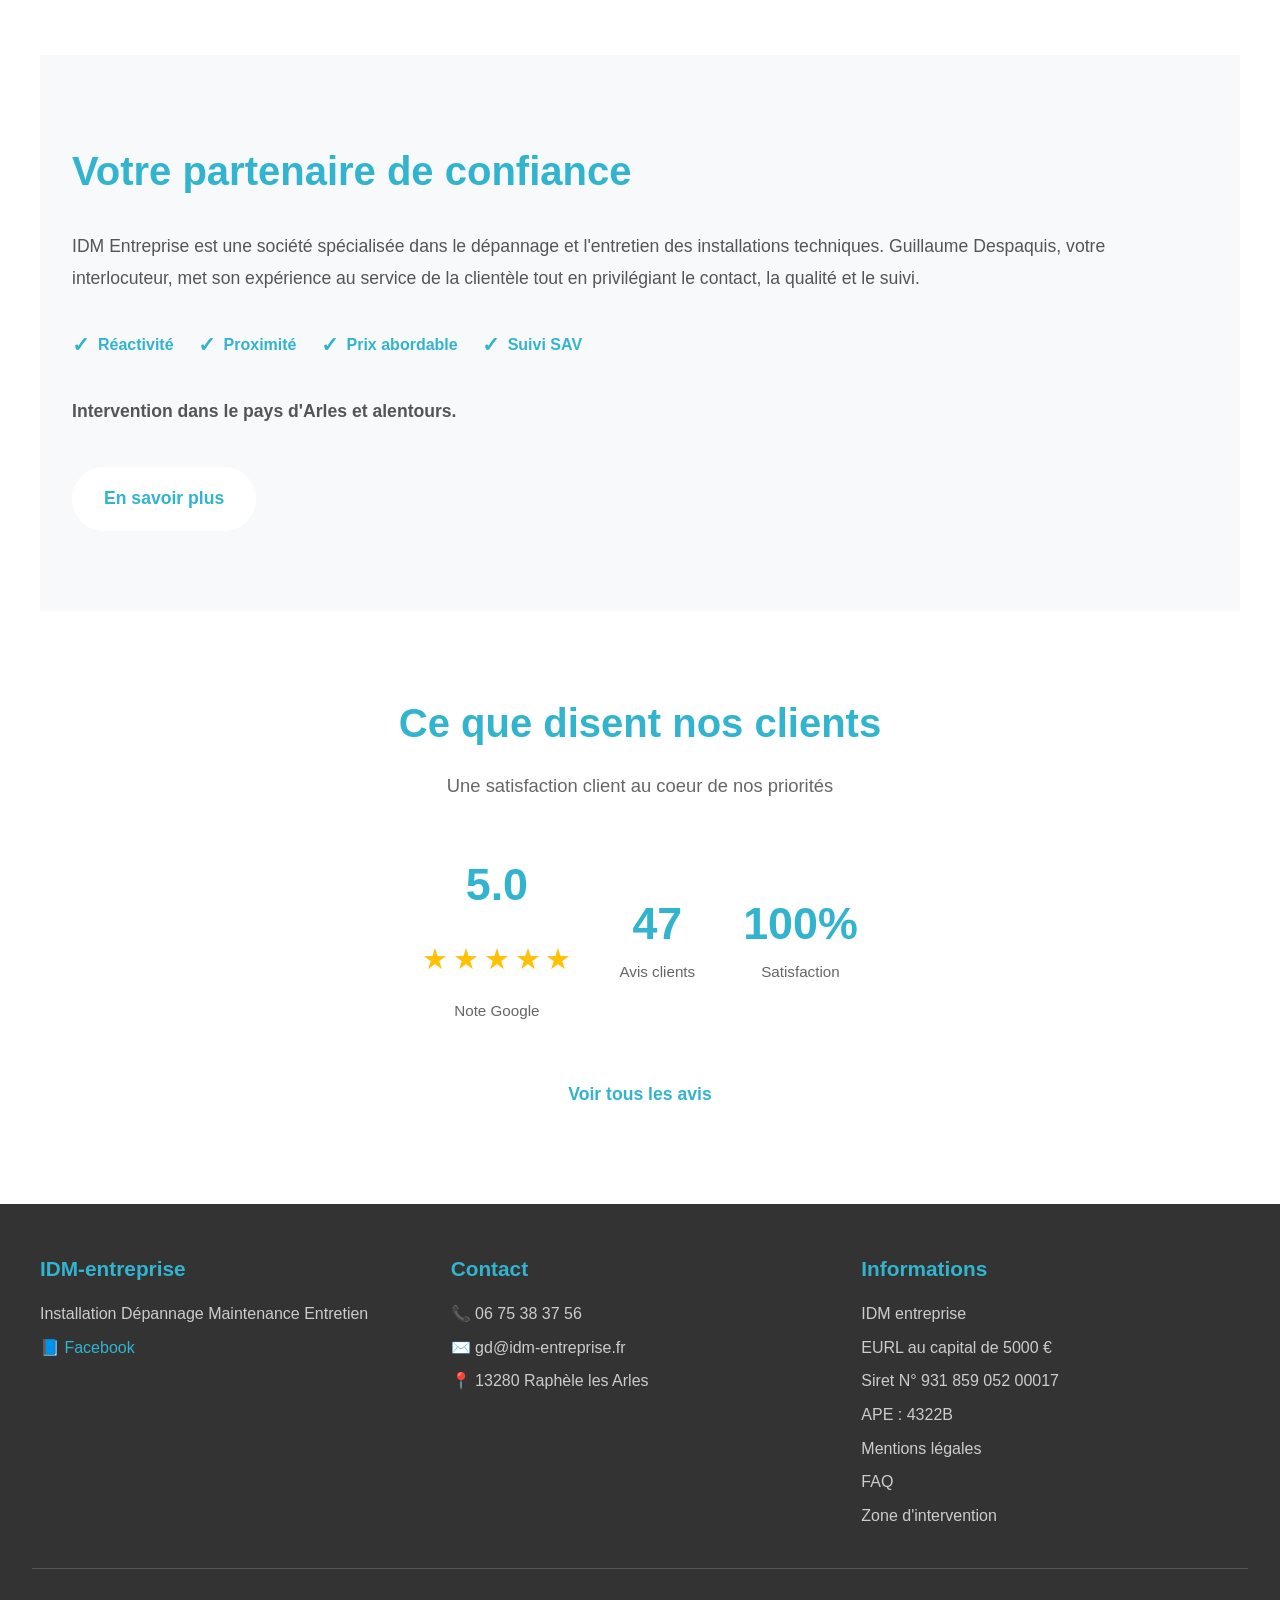
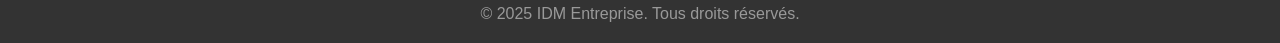
==== commit c59243a3: "Séparation en multi-pages + SEO : pages services, FAQ et zone d'intervention - Séparation du site si" ====
--- a/index.html
+++ b/index.html
@@ -6,27 +6,27 @@
     <title>IDM Entreprise - Dépannage Climatisation Arles | Pompe à Chaleur | Traitement de l'Eau</title>
     <meta name="description" content="IDM Entreprise - Spécialiste dépannage climatisation à Arles, Saint-Rémy-de-Provence, Tarascon. Installation pompe à chaleur, ballon thermodynamique, traitement de l'eau. Intervention rapide 06 75 38 37 56">
     <meta name="keywords" content="dépannage réparation entretien climatisation Arles, pompe à chaleur PAC Arles, traitement eau adoucisseur Arles, ballon thermodynamique chauffe-eau Arles, maintenance installation climatisation, Saint-Rémy-de-Provence, Tarascon, Nîmes, Salon-de-Provence, Fontvieille, Graveson, Barbentane, Châteaurenard, Avignon, Raphele-les-Arles, Fourques, Beaucaire, Bellegarde, Pont-de-Crau, Port-Saint-Louis-du-Rhône, Fos-sur-Mer, Istres, Miramas, technicien frigoriste, dépanneur climatisation, installateur pompe chaleur, spécialiste CVC, artisan RGE QualiPAC Arles">
-    
+
     <!-- Favicon -->
     <link rel="icon" type="image/x-icon" href="favicon.ico">
-    <link rel="apple-touch-icon" sizes="180x180" href="logo idm-entreprise.png">
-    <link rel="icon" type="image/png" sizes="32x32" href="logo idm-entreprise.png">
-    <link rel="icon" type="image/png" sizes="16x16" href="logo idm-entreprise.png">
-    
+    <link rel="apple-touch-icon" sizes="180x180" href="logo-idm-entreprise-optimized.png">
+    <link rel="icon" type="image/png" sizes="32x32" href="logo-idm-entreprise-optimized.png">
+    <link rel="icon" type="image/png" sizes="16x16" href="logo-idm-entreprise-optimized.png">
+
     <!-- SEO et Open Graph -->
     <meta property="og:title" content="IDM Entreprise - Dépannage Climatisation Arles | Pompe à Chaleur">
     <meta property="og:description" content="Spécialiste dépannage climatisation à Arles, Saint-Rémy-de-Provence, Tarascon. Installation pompe à chaleur, ballon thermodynamique, traitement de l'eau. Intervention rapide 06 75 38 37 56">
-    <meta property="og:image" content="logo idm-entreprise.png">
+    <meta property="og:image" content="logo-idm-entreprise-optimized.png">
     <meta property="og:url" content="https://idm-entreprise.fr">
     <meta property="og:type" content="business.business">
     <meta property="og:locale" content="fr_FR">
-    
+
     <!-- Twitter Card -->
     <meta name="twitter:card" content="summary_large_image">
     <meta name="twitter:title" content="IDM Entreprise - Dépannage Climatisation Arles">
     <meta name="twitter:description" content="Spécialiste climatisation, pompe à chaleur et traitement de l'eau dans le pays d'Arles">
-    <meta name="twitter:image" content="logo idm-entreprise.png">
-    
+    <meta name="twitter:image" content="logo-idm-entreprise-optimized.png">
+
     <!-- Autres meta tags -->
     <meta name="author" content="IDM Entreprise">
     <meta name="robots" content="index, follow">
@@ -35,1212 +35,37 @@
     <meta name="geo.position" content="43.6833;4.6333">
     <meta name="ICBM" content="43.6833, 4.6333">
     <link rel="canonical" href="https://idm-entreprise.fr">
-    
+
     <!-- Performance optimizations -->
     <meta http-equiv="X-UA-Compatible" content="IE=edge">
-    <link rel="preload" href="logo idm-entreprise.png" as="image">
+    <link rel="preload" href="logo-idm-entreprise-optimized.png" as="image">
     <link rel="dns-prefetch" href="//static.elfsight.com">
     <link rel="dns-prefetch" href="//formspree.io">
-    
+
     <!-- PWA Manifest -->
     <link rel="manifest" href="manifest.json">
     <meta name="theme-color" content="#32b4cf">
+    <meta name="mobile-web-app-capable" content="yes">
     <meta name="apple-mobile-web-app-capable" content="yes">
     <meta name="apple-mobile-web-app-status-bar-style" content="default">
     <meta name="apple-mobile-web-app-title" content="IDM Entreprise">
     <meta name="msapplication-TileColor" content="#32b4cf">
     <meta name="msapplication-config" content="browserconfig.xml">
-    
+
     <!-- Sitemap -->
     <link rel="sitemap" type="application/xml" title="Sitemap" href="sitemap.xml">
-    
+
     <!-- Sécurité basique -->
     <meta http-equiv="X-Content-Type-Options" content="nosniff">
     <meta http-equiv="Referrer-Policy" content="strict-origin-when-cross-origin">
-    
+
     <!-- Preconnect pour performance -->
     <link rel="preconnect" href="https://static.elfsight.com">
     <link rel="preconnect" href="https://formspree.io">
-    <style>
-        * {
-            margin: 0;
-            padding: 0;
-            box-sizing: border-box;
-        }
-
-        body {
-            font-family: 'Arial', sans-serif;
-            line-height: 1.6;
-            color: #333;
-            overflow-x: hidden;
-            scroll-behavior: smooth;
-        }
-        
-        /* Amélioration accessibilité */
-        @media (prefers-reduced-motion: reduce) {
-            * {
-                animation-duration: 0.01ms !important;
-                animation-iteration-count: 1 !important;
-                transition-duration: 0.01ms !important;
-            }
-            body {
-                scroll-behavior: auto;
-            }
-        }
-        
-        /* Focus visible pour accessibilité */
-        *:focus-visible {
-            outline: 2px solid #32b4cf;
-            outline-offset: 2px;
-        }
-
-        /* Navigation */
-        .navbar {
-            position: fixed;
-            top: 0;
-            width: 100%;
-            background: #32b4cf;
-            padding: 1rem 2rem;
-            z-index: 1000;
-            display: flex;
-            justify-content: space-between;
-            align-items: center;
-            box-shadow: 0 2px 10px rgba(0,0,0,0.1);
-        }
-
-        .logo {
-            height: 50px;
-            width: 120px;
-            border-radius: 8px;
-            display: flex;
-            align-items: center;
-            justify-content: center;
-            color: white;
-            font-weight: bold;
-            cursor: pointer;
-            transition: all 0.3s ease;
-            background: transparent !important;
-        }
-
-        .logo:hover {
-            transform: scale(1.05);
-        }
-
-
-
-.logo-banner {
-    width: 100%;
-    max-width: 100vw;
-    overflow-x: hidden;
-    background: url('Background logo IDM Entreprise.jpg') center center/cover no-repeat;
-    display: flex;
-    justify-content: center;
-    align-items: center;
-    padding: 5.5rem 0 2.5rem 0; /* Ajoute de l'espace en haut pour la navbar */
-    box-sizing: border-box;
-    position: relative;
-    z-index: 1;
-}
-
-.logo-banner-img {
-    width: 330px;
-    height: 356px;
-    object-fit: contain;
-    display: block;
-    margin: 0 auto;
-    max-width: 90vw;
-    max-height: 60vw;
-    background: transparent !important;
-}
-
-@media (min-width: 768px) {
-    .logo-banner-img {
-        width: 500px;
-        height: 500px;
-        max-width: 100vw;
-        max-height: 100vw;
-        background: transparent !important;
-    }
-}
-
-        .logo-navbar {
-            width: 80px;
-            height: 80px;
-            object-fit: contain;
-            display: block;
-            background: transparent !important;
-        }
-
-        .nav-links {
-            display: flex;
-            list-style: none;
-            gap: 2rem;
-        }
-
-        .nav-links a {
-            color: white;
-            text-decoration: none;
-            font-weight: 500;
-            padding: 0.5rem 1rem;
-            border-radius: 4px;
-            transition: all 0.3s ease;
-            position: relative;
-            font-weight: bold;
-        }
-
-        .nav-links a:hover {
-            background: white;
-            color: #32b4cf;
-        }
-
-        .nav-links a::after {
-            content: '';
-            position: absolute;
-            bottom: -2px;
-            left: 50%;
-            width: 0;
-            height: 2px;
-            background: white;
-            transition: all 0.3s ease;
-            transform: translateX(-50%);
-        }
-
-        .nav-links a:hover::after {
-            width: 80%;
-            background: #32b4cf;
-        }
-
-        .burger {
-            display: none;
-            flex-direction: column;
-            cursor: pointer;
-            gap: 4px;
-        }
-
-        .burger span {
-            width: 25px;
-            height: 3px;
-            background: white;
-            transition: 0.3s;
-        }
-
-        /* Sidebar */
-        .sidebar {
-            position: fixed;
-            top: 0;
-            left: -300px;
-            width: 300px;
-            height: 100vh;
-            background: #32b4cf;
-            z-index: 1001;
-            transition: left 0.3s ease;
-            box-shadow: 2px 0 10px rgba(0,0,0,0.1);
-        }
-
-        .sidebar.active {
-            left: 0;
-            /* transparence */
-            background: rgba(50, 180, 207, 0.5);
-        }
-
-        .sidebar-header {
-            background: white;
-            height: 80px;
-            display: flex;
-            align-items: center;
-            justify-content: left;
-        }
-
-        .sidebar-logo {
-            height: 40px;
-            width: 100px;            
-            display: flex;
-            align-items: center;
-            justify-content: center;
-            color: white;
-            font-weight: bold;
-            cursor: pointer;
-            background: transparent !important;
-        }
-
-        .sidebar-links {
-            padding: 2rem 0;
-        }
-
-        .sidebar-links a {
-            display: block;
-            padding: 1rem 2rem;
-            color: white;
-            text-decoration: none;
-            font-weight: bold;
-            transition: background 0.3s ease;
-        }
-
-        .sidebar-links a:hover {
-            background: #f0f0f0;
-        }
-
-        .overlay {
-            position: fixed;
-            top: 0;
-            left: 0;
-            width: 100%;
-            height: 100%;
-            background: rgba(0,0,0,0.5);
-            z-index: 999;
-            opacity: 0;
-            visibility: hidden;
-            transition: all 0.3s ease;
-        }
-
-        .overlay.active {
-            opacity: 1;
-            visibility: visible;
-        }
-
-        /* Hero Section */
-        .hero {
-            height: 34vh;
-            background: linear-gradient(135deg, rgba(50, 180, 207, 0.8), rgba(50, 180, 207, 0.6)), 
-                        url('data:image/svg+xml,<svg xmlns="http://www.w3.org/2000/svg" viewBox="0 0 1200 800"><rect fill="%2387CEEB" width="1200" height="800"/><circle fill="%23228B22" cx="200" cy="200" r="80"/><circle fill="%2332CD32" cx="400" cy="150" r="60"/><circle fill="%23228B22" cx="600" cy="300" r="100"/><circle fill="%2332CD32" cx="800" cy="200" r="70"/><circle fill="%23228B22" cx="1000" cy="350" r="90"/><rect fill="%23228B22" x="100" y="600" width="1000" height="200" rx="20"/></svg>');
-            background-size: cover;
-            background-position: center;
-            display: flex;
-            align-items: center;
-            justify-content: center;
-            text-align: center;
-            color: white;
-            position: relative;
-
-        }
-
-        .hero-content {
-            max-width: 800px;
-            padding: 2rem;
-            animation: fadeInUp 1s ease;
-        }
-
-        .hero-logo {
-            width: 200px;
-            height: 120px;            
-            border-radius: 12px;
-            display: flex;
-            align-items: center;
-            justify-content: center;
-            margin: 0 auto 2rem;
-            color: white;
-            font-size: 1.2rem;
-            font-weight: bold;
-            backdrop-filter: blur(10px);
-        }
-
-        .hero h1 {
-            font-size: 3rem;
-            margin-bottom: 1rem;
-            text-shadow: 2px 2px 4px rgba(0,0,0,0.3);
-        }
-
-        .hero p {
-            font-size: 1.3rem;
-            margin-bottom: 2rem;
-            text-shadow: 1px 1px 2px rgba(0,0,0,0.3);
-        }
-
-        .cta-button {
-            background: white;
-            color: #32b4cf;
-            padding: 1rem 2rem;
-            border: none;
-            border-radius: 50px;
-            font-size: 1.1rem;
-            font-weight: bold;
-            cursor: pointer;
-            transition: all 0.3s ease;
-            text-decoration: none;
-            display: inline-block;
-        }
-
-        .cta-button:hover {
-            transform: translateY(-3px);
-            box-shadow: 0 10px 20px rgba(0,0,0,0.2);
-        }
-
-        /* About Section */
-        .about {
-            padding: 6rem 2rem;
-            max-width: 1200px;
-            margin: 0 auto;
-            animation: fadeIn 1s ease;
-        }
-
-        .about h2 {
-            font-size: 2.5rem;
-            color: #32b4cf;
-            margin-bottom: 2rem;
-            text-align: center;
-        }
-
-        .about-content {
-            display: grid;
-            grid-template-columns: 1fr 1fr;
-            gap: 4rem;
-            margin-top: 3rem;
-        }
-
-        .about-text {
-            font-size: 1.1rem;
-            line-height: 1.8;
-        }
-
-        .about-text h3 {
-            color: #32b4cf;
-            margin: 2rem 0 1rem 0;
-            font-size: 1.5rem;
-        }
-
-        .about-text ul {
-            margin-left: 1.5rem;
-            margin-top: 1rem;
-        }
-
-        .about-text li {
-            margin-bottom: 0.5rem;
-            position: relative;
-        }
-
-        .about-text li::before {
-            content: '✓';
-            color: #32b4cf;
-            font-weight: bold;
-            position: absolute;
-            left: -1.5rem;
-        }
-
-        .about-image {
-            display: flex;
-            align-items: center;
-            justify-content: center;
-        }
-
-        .placeholder-img {
-            width: 100%;
-            height: 400px;
-            background: linear-gradient(135deg, #32b4cf, #64c7d9);
-            border-radius: 12px;
-            display: flex;
-            align-items: center;
-            justify-content: center;
-            color: white;
-            font-size: 1.2rem;
-            font-weight: bold;
-            text-align: center;
-        }
-
-        /* Services Section */
-        .services {
-            background: #f8f9fa;
-            padding: 6rem 2rem;
-        }
-
-        .services-container {
-            max-width: 1200px;
-            margin: 0 auto;
-        }
-
-        .services h2 {
-            font-size: 2.5rem;
-            color: #32b4cf;
-            margin-bottom: 3rem;
-            text-align: center;
-        }
-
-        .services-grid {
-    display: flex;
-    flex-direction: column;
-    gap: 2rem;
-    width: 100%;
-}
-
-.service-card {
-    width: 100%;
-    background: #fff;
-    border-radius: 16px;
-    box-shadow: 0 4px 16px rgba(50,180,207,0.07);
-    padding: 2rem 1.5rem;
-    margin: 0 auto;
-    transition: box-shadow 0.3s;
-    display: flex;
-    flex-direction: column;
-    align-items: stretch;
-}
-
-.service-card-content {
-    display: flex;
-    align-items: center;
-    gap: 1.5rem;
-    width: 100%;
-}
-
-@media (max-width: 768px) {
-    .service-card-content {
-        flex-direction: column;
-        align-items: center;
-        text-align: center;
-    }
-    .service-card {
-        padding: 1.2rem 0.5rem;
-    }
-}
- /*
-        .service-card:hover {
-            transform: translateY(-5px);
-        }
-*/
-
-.service-img {
-    width: 590px;
-    height: 375px;
-    object-fit: cover;
-    border-radius: 12px;
-    flex-shrink: 0;
-    background: #f0f0f0;
-}
-
-@media (max-width: 1024px) {
-    .service-img {
-        width: 344px;
-        height: 262px;
-    }
-}
-
-@media (max-width: 768px) {
-    .service-img {
-        width: 255px;
-        height: 162px;
-        margin-bottom: 1rem;
-    }
-}
-
-.service-info {
-    flex: 1;
-    text-align: left;
-}
-
-@media (max-width: 768px) {
-    .service-card-content {
-        flex-direction: column;
-        align-items: center;
-        text-align: center;
-    }
-    .service-img {
-        margin-bottom: 1rem;
-    }
-    .service-info {
-        text-align: center;
-    }
-}
-
-        .service-icon {
-            width: 80px;
-            height: 80px;
-            background: white;
-            border-radius: 50%;
-            display: flex;
-            align-items: center;
-            justify-content: center;
-            margin: 0 auto 1.5rem;
-            font-size: 2rem;
-            color: white;
-        }
-
-        .service-card h3 {
-            text-align: center;
-            color: #32b4cf;
-            margin-bottom: 1rem;
-            font-size: 1.3rem;
-        }
-
-.contact {
-            padding: 60px 20px;
-            max-width: 1200px;
-            margin: 0 auto;
-        }
-
-        .contact h2 {
-            text-align: center;
-            margin-bottom: 50px;
-            font-size: 2.5rem;
-            color: #32b4cf;
-            font-weight: bold;
-        }
-
-        .contact-container {
-            display: grid;
-            grid-template-columns: 1fr 2fr;
-            gap: 60px;
-            align-items: start;
-        }
-
-        .contact-info {
-            background: #f8f9fa;
-            padding: 40px;
-            border-radius: 10px;
-            height: fit-content;
-        }
-
-        .contact-info h3 {
-            color: #32b4cf;
-            margin-bottom: 30px;
-            font-size: 1.3rem;
-            font-weight: bold;
-        }
-
-        .contact-details {
-            display: flex;
-            flex-direction: column;
-            gap: 20px;
-        }
-
-        .contact-item {
-            display: flex;
-            align-items: center;
-            gap: 15px;
-            font-size: 1.1rem;
-            font-weight: bold;
-        }
-
-        .contact-item span {
-            font-size: 1.5rem;
-        }
-
-        form {
-            background: white;
-            padding: 40px;
-            border-radius: 10px;
-            box-shadow: 0 5px 15px rgba(0,0,0,0.1);
-        }
-
-        .form-row {
-            display: grid;
-            grid-template-columns: 1fr 1fr;
-            gap: 20px;
-            margin-bottom: 20px;
-        }
-
-        .form-group {
-            margin-bottom: 20px;
-        }
-
-        .form-group label {
-            display: block;
-            margin-bottom: 8px;
-            font-weight: bold;
-            color: #333;
-        }
-
-        .form-group input,
-        .form-group select,
-        .form-group textarea {
-            width: 100%;
-            padding: 12px;
-            border: 2px solid #ddd;
-            border-radius: 5px;
-            font-size: 16px;
-            transition: border-color 0.3s ease;
-        }
-
-        .form-group input:focus,
-        .form-group select:focus,
-        .form-group textarea:focus {
-            outline: none;
-            border-color: #32b4cf;
-        }
-
-        .form-group textarea {
-            resize: vertical;
-            min-height: 100px;
-        }
-
-        .submit-btn {
-            background: #32b4cf;
-            color: white;
-            padding: 15px 30px;
-            border: none;
-            border-radius: 5px;
-            font-size: 18px;
-            font-weight: bold;
-            cursor: pointer;
-            width: 100%;
-            transition: background-color 0.3s ease;
-        }
-
-        .submit-btn:hover {
-            background: #2a9bb8;
-        }
-
-        .submit-btn:disabled {
-            background: #ccc;
-            cursor: not-allowed;
-        }
-
-        #message {
-            margin-top: 20px;
-            padding: 20px;
-            border-radius: 10px;
-            text-align: center;
-            font-size: 18px;
-            font-weight: bold;
-        }
-
-        .success-message {
-            background-color: #d4edda;
-            color: #155724;
-            border: 2px solid #c3e6cb;
-        }
-
-        .error-message {
-            background-color: #f8d7da;
-            color: #721c24;
-            border: 2px solid #f5c6cb;
-        }
-
-        @media (max-width: 768px) {
-            .contact-container {
-                grid-template-columns: 1fr;
-                gap: 30px;
-            }
-
-            .form-row {
-                grid-template-columns: 1fr;
-            }
-
-            .contact h2 {
-                font-size: 2rem;
-            }
-
-            .contact-info,
-            form {
-                padding: 20px;
-            }
-        }
-
-        /* Footer */
-        .footer {
-            background: #333;
-            color: white;
-            padding: 3rem 2rem 1rem;
-        }
-
-        .footer-content {
-            max-width: 1200px;
-            margin: 0 auto;
-            display: grid;
-            grid-template-columns: repeat(auto-fit, minmax(250px, 1fr));
-            gap: 2rem;
-        }
-
-        .footer-column h3 {
-            color: #32b4cf;
-            margin-bottom: 1rem;
-            font-size: 1.3rem;
-        }
-
-        .footer-column p,
-        .footer-column a {
-            color: #ccc;
-            text-decoration: none;
-            margin-bottom: 0.5rem;
-            display: block;
-        }
-
-        .footer-column a:hover {
-            color: #32b4cf;
-        }
-
-        .footer-bottom {
-            text-align: center;
-            margin-top: 2rem;
-            padding-top: 2rem;
-            border-top: 1px solid #555;
-            color: #999;
-        }
-
-        /* Animations */
-        @keyframes fadeIn {
-            from { opacity: 0; }
-            to { opacity: 1; }
-        }
-
-        @keyframes fadeInUp {
-            from {
-                opacity: 0;
-                transform: translateY(30px);
-            }
-            to {
-                opacity: 1;
-                transform: translateY(0);
-            }
-        }
-
-        /* Performance optimizations */
-        img {
-            loading: 'lazy';
-        }
-        
-        /* Optimisation polices */
-        body {
-            font-display: swap;
-        }
-        
-        /* Gestion erreur images */
-        img:not(.logo-navbar):not(.logo-banner-img) {
-            background-color: #f0f0f0;
-            border: 1px solid #ddd;
-        }
-        
-        /* Logos toujours transparents */
-        .logo-navbar, .logo-banner-img {
-            background: transparent !important;
-            border: none !important;
-        }
-        
-        img[src=""], img:not([src]) {
-            opacity: 0;
-        }
-        
-        .service-img, .logo-banner-img, .logo-navbar, .logo-sci-img {
-            will-change: transform;
-        }
-        
-        /* Responsive */
-        @media (max-width: 768px) {
-            .nav-links {
-                display: none;
-            }
-
-            .burger {
-                display: flex;
-            }
-
-            .hero h1 {
-                font-size: 2rem;
-            }
-
-            .hero p {
-                font-size: 1.1rem;
-            }
-
-            .about-content {
-                grid-template-columns: 1fr;
-                gap: 2rem;
-            }
-
-            .form-row {
-                grid-template-columns: 1fr;
-            }
-
-            .navbar {
-                padding: 1rem;
-            }
-        }
-
-        /* Hidden SEO content */
-        .seo-hidden {
-            position: absolute;
-            left: -9999px;
-            width: 1px;
-            height: 1px;
-            overflow: hidden;
-        }
-
-        /* Avis Google Section */
-         /* Section Avis Google */
-        .reviews {
-            background: #f8f9fa;
-            padding: 6rem 2rem;
-            position: relative;
-            overflow: hidden;
-        }
-
-        .reviews::before {
-            content: '';
-            position: absolute;
-            top: 0;
-            left: -50%;
-            width: 200%;
-            height: 100%;
-            background: linear-gradient(45deg, transparent 30%, rgba(50, 180, 207, 0.03) 50%, transparent 70%);
-            animation: shimmer 8s infinite;
-        }
-
-        @keyframes shimmer {
-            0% { transform: translateX(-100%); }
-            100% { transform: translateX(100%); }
-        }
-
-        .reviews-container {
-            max-width: 1200px;
-            margin: 0 auto;
-            position: relative;
-            z-index: 2;
-        }
-
-        .reviews h2 {
-            font-size: 2.5rem;
-            color: #32b4cf;
-            margin-bottom: 1rem;
-            text-align: center;
-        }
-
-        .reviews-subtitle {
-            text-align: center;
-            font-size: 1.2rem;
-            color: #666;
-            margin-bottom: 3rem;
-            display: flex;
-            align-items: center;
-            justify-content: center;
-            gap: 0.5rem;
-        }
-
-        .google-logo {
-            display: inline-flex;
-            align-items: center;
-            gap: 0.3rem;
-            font-weight: bold;
-        }
-
-        .google-g { color: #4285f4; }
-        .google-o1 { color: #ea4335; }
-        .google-o2 { color: #fbbc05; }
-        .google-g2 { color: #4285f4; }
-        .google-l { color: #34a853; }
-        .google-e { color: #ea4335; }
-
-        .reviews-stats {
-            background: white;
-            border-radius: 16px;
-            padding: 2rem;
-            margin-bottom: 3rem;
-            box-shadow: 0 4px 20px rgba(50,180,207,0.1);
-            display: flex;
-            justify-content: center;
-            align-items: center;
-            gap: 3rem;
-            flex-wrap: wrap;
-        }
-
-        .stats-item {
-            text-align: center;
-            flex: 1;
-            min-width: 150px;
-        }
-
-        .stats-number {
-            font-size: 2.5rem;
-            font-weight: bold;
-            color: #32b4cf;
-            display: block;
-        }
-
-        .stats-label {
-            color: #666;
-            font-size: 0.9rem;
-            margin-top: 0.5rem;
-        }
-
-        .stars-container {
-            display: flex;
-            justify-content: center;
-            align-items: center;
-            gap: 0.5rem;
-            margin: 1rem 0;
-        }
-
-        .star {
-            color: #ffc107;
-            font-size: 1.5rem;
-        }
-
-        .rating-text {
-            font-size: 1.1rem;
-            font-weight: 600;
-            color: #333;
-        }
-
-        .reviews-grid {
-            display: grid;
-            grid-template-columns: repeat(auto-fit, minmax(350px, 1fr));
-            gap: 2rem;
-            margin-top: 2rem;
-        }
-
-        .review-card {
-            background: white;
-            border-radius: 16px;
-            padding: 2rem;
-            box-shadow: 0 4px 16px rgba(50,180,207,0.07);
-            transition: all 0.3s ease;
-            position: relative;
-            overflow: hidden;
-        }
-
-        .review-card::before {
-            content: '';
-            position: absolute;
-            top: 0;
-            left: 0;
-            right: 0;
-            height: 4px;
-            background: linear-gradient(90deg, #32b4cf, #64c7d9);
-        }
-
-        .review-card:hover {
-            transform: translateY(-5px);
-            box-shadow: 0 8px 25px rgba(50,180,207,0.15);
-        }
-
-        .review-header {
-            display: flex;
-            align-items: center;
-            gap: 1rem;
-            margin-bottom: 1rem;
-        }
-
-        .review-avatar {
-            width: 50px;
-            height: 50px;
-            border-radius: 50%;
-            background: linear-gradient(135deg, #32b4cf, #64c7d9);
-            display: flex;
-            align-items: center;
-            justify-content: center;
-            color: white;
-            font-weight: bold;
-            font-size: 1.2rem;
-        }
-
-        .review-info {
-            flex: 1;
-        }
-
-        .review-name {
-            font-weight: bold;
-            color: #333;
-            margin-bottom: 0.2rem;
-        }
-
-        .review-date {
-            color: #666;
-            font-size: 0.9rem;
-        }
-
-        .review-stars {
-            display: flex;
-            gap: 0.2rem;
-            margin-bottom: 1rem;
-        }
-
-        .review-stars .star {
-            font-size: 1.2rem;
-        }
-
-        .review-text {
-            color: #555;
-            line-height: 1.6;
-            font-style: italic;
-            position: relative;
-        }
-
-        .review-text::before {
-            content: '"';
-            font-size: 3rem;
-            color: #32b4cf;
-            position: absolute;
-            top: -10px;
-            left: -10px;
-            opacity: 0.3;
-        }
-
-        .review-text::after {
-            content: '"';
-            font-size: 3rem;
-            color: #32b4cf;
-            position: absolute;
-            bottom: -25px;
-            right: 0;
-            opacity: 0.3;
-        }
-
-        .google-button {
-            background: white;
-            border: 2px solid #32b4cf;
-            color: #32b4cf;
-            padding: 1rem 2rem;
-            border-radius: 50px;
-            font-weight: bold;
-            text-decoration: none;
-            display: inline-flex;
-            align-items: center;
-            gap: 0.5rem;
-            transition: all 0.3s ease;
-            margin: 2rem auto 0;
-            display: flex;
-            justify-content: center;
-            max-width: 300px;
-        }
-
-        .google-button:hover {
-            background: #32b4cf;
-            color: white;
-            transform: translateY(-2px);
-            box-shadow: 0 5px 15px rgba(50,180,207,0.3);
-        }
-
-        /* Responsive */
-        @media (max-width: 768px) {
-            .reviews {
-                padding: 4rem 1rem;
-            }
-
-            .reviews h2 {
-                font-size: 2rem;
-            }
-
-            .reviews-stats {
-                gap: 1.5rem;
-                padding: 1.5rem;
-            }
-
-            .stats-number {
-                font-size: 2rem;
-            }
-
-            .reviews-grid {
-                grid-template-columns: 1fr;
-                gap: 1.5rem;
-            }
-
-            .review-card {
-                padding: 1.5rem;
-            }
-        }
-
-        /* Animation pour les cartes */
-        .review-card {
-            opacity: 0;
-            transform: translateY(30px);
-            animation: fadeInUp 0.6s ease forwards;
-        }
-
-        .review-card:nth-child(1) { animation-delay: 0.1s; }
-        .review-card:nth-child(2) { animation-delay: 0.2s; }
-        .review-card:nth-child(3) { animation-delay: 0.3s; }
-        .review-card:nth-child(4) { animation-delay: 0.4s; }
-        .review-card:nth-child(5) { animation-delay: 0.5s; }
-        .review-card:nth-child(6) { animation-delay: 0.6s; }
-
-        @keyframes fadeInUp {
-            to {
-                opacity: 1;
-                transform: translateY(0);
-            }
-        }
-
-/* Section Logo SCI / Certifications */
-.logo-sci-section {
-    background: #f8f9fa;
-    padding: 4rem 2rem;
-    display: flex;
-    justify-content: center;
-    align-items: center;
-}
-
-.logo-sci-container {
-    max-width: 1200px;
-    width: 100%;
-    text-align: center;
-}
-
-.certifications-title {
-    font-size: 2.5rem;
-    color: #32b4cf;
-    margin-bottom: 1rem;
-    text-align: center;
-}
-
-.certifications-description {
-    font-size: 1.2rem;
-    color: #666;
-    margin-bottom: 2rem;
-    max-width: 800px;
-    margin-left: auto;
-    margin-right: auto;
-    line-height: 1.6;
-}
-
-.logo-sci-container a {
-    display: inline-block;
-    transition: transform 0.3s ease;
-    margin: 1rem 0;
-}
-
-.logo-sci-container a:hover {
-    transform: scale(1.05);
-}
-
-.logo-sci-img {
-    max-width: 400px;
-    width: 100%;
-    height: auto;
-    object-fit: contain;
-    border-radius: 12px;
-    transition: all 0.3s ease;
-    cursor: pointer;
-}
-
-.logo-sci-img:hover {
-    box-shadow: 0 6px 20px rgba(50,180,207,0.2);
-}
-
-.certification-text {
-    font-size: 1.1rem;
-    color: #555;
-    margin-top: 1.5rem;
-    line-height: 1.6;
-    max-width: 600px;
-    margin-left: auto;
-    margin-right: auto;
-}
-
-.certification-text strong {
-    color: #32b4cf;
-}
-
-/* Responsive */
-@media (max-width: 768px) {
-    .logo-sci-section {
-        padding: 3rem 1rem;
-    }
-    
-    .certifications-title {
-        font-size: 2rem;
-    }
-    
-    .certifications-description {
-        font-size: 1.1rem;
-    }
-    
-    .logo-sci-img {
-        max-width: 300px;
-    }
-    
-    .certification-text {
-        font-size: 1rem;
-    }
-}
-    </style>
-    
+
+    <!-- CSS -->
+    <link rel="stylesheet" href="css/style.css">
+
     <!-- Données structurées JSON-LD -->
     <script type="application/ld+json">
     {
@@ -1267,22 +92,10 @@
         "longitude": "4.6333"
       },
       "areaServed": [
-        {
-          "@type": "City",
-          "name": "Arles"
-        },
-        {
-          "@type": "City",
-          "name": "Saint-Rémy-de-Provence"
-        },
-        {
-          "@type": "City",
-          "name": "Tarascon"
-        },
-        {
-          "@type": "City",
-          "name": "Salon-de-Provence"
-        }
+        { "@type": "City", "name": "Arles" },
+        { "@type": "City", "name": "Saint-Rémy-de-Provence" },
+        { "@type": "City", "name": "Tarascon" },
+        { "@type": "City", "name": "Salon-de-Provence" }
       ],
       "serviceType": [
         "Climatisation",
@@ -1292,8 +105,8 @@
       ],
       "priceRange": "€€",
       "openingHours": "Mo-Fr 08:00-18:00",
-      "image": "https://idm-entreprise.fr/logo idm-entreprise.png",
-      "logo": "https://idm-entreprise.fr/logo idm-entreprise.png",
+      "image": "https://idm-entreprise.fr/logo-idm-entreprise-optimized.png",
+      "logo": "https://idm-entreprise.fr/logo-idm-entreprise-optimized.png",
       "founder": {
         "@type": "Person",
         "name": "Guillaume Despaquis"
@@ -1329,7 +142,7 @@
       ]
     }
     </script>
-    
+
     <!-- Schema.org pour FAQ -->
     <script type="application/ld+json">
     {
@@ -1345,7 +158,7 @@
           }
         },
         {
-          "@type": "Question", 
+          "@type": "Question",
           "name": "Combien coûte un dépannage climatisation à Arles ?",
           "acceptedAnswer": {
             "@type": "Answer",
@@ -1356,7 +169,7 @@
           "@type": "Question",
           "name": "Intervenez-vous en urgence ?",
           "acceptedAnswer": {
-            "@type": "Answer", 
+            "@type": "Answer",
             "text": "Oui, IDM Entreprise intervient 24h/24 7j/7 pour les urgences climatisation, pompe à chaleur et ballon thermodynamique sur Arles et région."
           }
         }
@@ -1372,75 +185,75 @@
     <h2>Installation pompe à chaleur Arles - Devis gratuit - Artisan certifié</h2>
     <h2>Ballon thermodynamique Arles - Installation et maintenance - Prix compétitif</h2>
     <h2>Traitement eau Arles - Adoucisseur - Filtration - Qualité garantie</h2>
-    
+
     <!-- Longue traîne géographique -->
     <h3>Zones d'intervention climatisation Bouches-du-Rhône</h3>
     <p>Dépannage réparation entretien climatisation pompe chaleur Arles, Saint-Rémy-de-Provence, Tarascon, Salon-de-Provence, Nîmes, Raphèle-les-Arles, Barbentane, Boulbon, Cabannes, Maillane, Graveson, Rognonas, Châteaurenard, Noves, Eyragues, Fontvieille, Mollégès, Pont-de-Crau, Mouriès, Maussane-les-Alpilles, Aureille, Orgon, Plan-d'Orgon, Verquières, Mallemort, Sénas, Lamanon, Eyguières, Cavaillon, L'Isle-sur-la-Sorgue, Avignon, Villeneuve-lès-Avignon, Les Angles, Roquemaure, Saze, Aramon, Fourques, Beaucaire, Bellegarde, Saint-Gilles, Vauvert, Aimargues, Aigues-Mortes, Saint-Laurent-d'Aigouze, La Grande-Motte, Le Grau-du-Roi, Les Saintes-Maries-de-la-Mer, Salin-de-Giraud, Port-Saint-Louis-du-Rhône, Fos-sur-Mer, Istres, Miramas, Saint-Chamas, Berre-l'Étang, Vitrolles, Marignane, Martigues, Marseille Nord</p>
-    
+
     <!-- Services détaillés -->
     <h3>Services climatisation professionnels</h3>
     <p>Dépannage réparation climatisation en panne urgence, maintenance préventive climatiseur, entretien annuel obligatoire climatisation, contrat entretien climatisation, nettoyage filtre désinfection climatisation, recharge gaz réfrigérant climatiseur R32 R410A, diagnostic panne climatisation, remplacement compresseur ventilateur climatisation, installation multi-split mono-split, climatisation réversible chaud-froid, climatisation gainable murale console cassette, climatisation mobile portable, fuite gaz climatisation, climatisation qui ne refroidit plus, climatisation bruyante, télécommande climatisation, détartrage nettoyage échangeur climatisation</p>
-    
+
     <h3>Pompe à chaleur expertise</h3>
     <p>Installation dépannage réparation pompe chaleur PAC air-air air-eau, pompe chaleur géothermique aquathermique, pompe chaleur piscine spa, entretien maintenance obligatoire pompe chaleur, contrat entretien PAC, dépannage urgence pompe chaleur en panne, pompe chaleur hiver, installation pompe chaleur maison appartement, PAC haute température basse température, pompe chaleur économique inverter COP SCOP, pac hybride gaz, pompe chaleur thermodynamique, crédit impôt transition énergétique, aide anah prime rénovation énergétique, pompe chaleur qui ne démarre pas, pompe chaleur bruyante, compresseur détendeur évaporateur pompe chaleur, sonde extérieure dégivrage pompe chaleur</p>
-    
+
     <h3>Ballon thermodynamique spécialiste</h3>
     <p>Installation dépannage réparation ballon thermodynamique chauffe-eau thermodynamique, ballon eau chaude écologique économe, installation remplacement ballon thermodynamique 150L 200L 250L 300L, dépannage urgence ballon thermodynamique en panne plus eau chaude, entretien maintenance obligatoire chauffe-eau thermodynamique, ballon thermodynamique air extérieur ambiant extrait, CET cumulus thermodynamique split intégré, pompe chaleur eau chaude sanitaire, résistance électrique anode thermostat ballon, fuite ballon thermodynamique, ballon qui ne chauffe plus eau tiède, bruit compresseur ballon thermodynamique, détartrage ballon, économie énergie eau chaude, crédit impôt ballon thermodynamique</p>
-    
+
     <h3>Traitement eau domestique</h3>
     <p>Installation dépannage réparation adoucisseur eau calcaire, système filtration eau potable, osmoseur domestique inverse, station traitement eau, anti-tartre magnétique électronique, analyse qualité eau TH pH, maintenance entretien adoucisseur, régénération sel adoucisseur, cartouche filtre eau sédiment charbon actif, préfiltre filtre eau robinet cuisine douche, eau pure adoucie osmosée, eau calcaire dure, dureté tartre canalisation, détartrage nettoyage circuit eau, surpresseur pompe eau, traitement eau piscine, désinfection chlore ozone UV eau, bactérie nitrate fer eau, got odeur couleur trouble eau</p>
-    
+
     <!-- Urgences et disponibilité -->
     <h3>Dépannage urgence climatisation</h3>
     <p>SOS climatisation pompe chaleur ballon thermodynamique en panne Arles, intervention urgence dépannage 24h/24 7j/7, dépannage weekend dimanche jour férié, urgence climatisation été canicule, urgence chauffage hiver pompe chaleur, plus de chauffage climatisation, réparation immédiate express climatiseur PAC, technicien frigoriste climatisation disponible, artisan dépanneur proximité, SOS climatisation Arles Saint-Rémy Tarascon, déplacement rapide diagnostic gratuit, intervention dans l'heure, service dépannage urgence, hotline assistance technique, conseil gratuit, dépannage fêtes vacances</p>
-    
+
     <!-- Certifications et qualités -->
     <h3>Entreprise certifiée et qualifiée</h3>
     <p>Artisan RGE, certification QualiPAC, installateur agréé, garantie décennale, assurance responsabilité civile, entreprise locale Arles, EURL IDM Entreprise, SIRET 931859052, devis gratuit sans engagement</p>
-    
+
     <!-- Prix et tarifs -->
     <h3>Tarifs et prestations</h3>
     <p>Prix installation climatisation Arles, tarif pompe chaleur, cout ballon thermodynamique, devis traitement eau, prix entretien climatiseur, tarif dépannage clim, financement climatisation, aide état pompe chaleur</p>
-    
+
     <!-- Marques et équipements -->
     <h3>Marques partenaires</h3>
     <p>Dépannage réparation entretien toutes marques : Daikin climatisation, Mitsubishi Electric clim, Atlantic climatiseur, Panasonic Fujitsu Toshiba LG Samsung climatisation, Carrier Lennox York Trane clim, Hitachi De Dietrich Saunier Duval Viessmann pompe chaleur, Bosch Vaillant Frisquet Chappée PAC, Thermor Atlantic Ariston Chaffoteaux ballon thermodynamique, Elm Leblanc Ferroli Ideal Standard pompe chaleur, Junkers Buderus Wolf Weishaupt Ochsner PAC, Zodiac Hayward Pentair pompe chaleur piscine, Ciat Climaveneta Aermec climatisation industrielle</p>
-    
+
     <!-- Saisonnalité -->
     <h3>Services toutes saisons</h3>
     <p>Climatisation été Provence, chauffage hiver pompe chaleur, préparation saison climatisation, entretien avant été, maintenance hivernale PAC, contrat entretien annuel</p>
-    
+
     <!-- FAQ cachée -->
     <h3>Questions fréquentes climatisation Arles</h3>
     <p>Pourquoi ma climatisation ne refroidit plus ne marche pas ? Comment réparer climatisation en panne ? Climatisation qui souffle chaud fuit eau ? Climatiseur qui ne démarre pas ? Comment entretenir nettoyer sa pompe à chaleur climatisation ? Pompe chaleur qui ne chauffe plus hiver ? PAC en défaut erreur ? Quel ballon thermodynamique choisir 200L 300L ? Combien coûte installation climatisation pompe chaleur ? Prix entretien climatisation obligatoire ? Quelle aide prime MaPrimeRenov pompe à chaleur ? Comment traiter eau calcaire dure ? Climatiseur pompe chaleur qui fait du bruit vibration ? Consommation électrique pompe à chaleur ? Durée vie garantie climatisation ? Changement filtre recharge gaz climatisation ? Désinfection climatisation obligatoire ? Climatisation qui sent mauvais ? Mode chauffage climatisation hiver ? Installation climatisation appartement maison ?</p>
-    
+
     <!-- Contact et coordonnées -->
     <h3>Contact dépannage climatisation Arles</h3>
     <p>Téléphone urgence 06 75 38 37 56, email gd@idm-entreprise.fr, Guillaume Despaquis technicien, intervention Bouches-du-Rhône, déplacement gratuit devis, disponible 7j/7</p>
-    
+
     <!-- Expressions locales -->
     <p>Climatisation Camargue Saintes-Maries, pompe chaleur Alpilles Saint-Rémy Eygalières, traitement eau Provence PACA, ballon thermodynamique Crau Salon, dépannage climatisation pays Arles Tarascon, installateur climatisation pompe chaleur Bouches-du-Rhône 13, technicien frigoriste Gard 30, spécialiste climatisation Vaucluse 84, maintenance climatisation Rhône delta, réparation PAC Alpilles Luberon, entretien climatisation Camargue, SAV climatisation Provence, artisan RGE QualiPAC Arles, entreprise familiale locale proximité client</p>
-    
+
     <!-- Avantages concurrentiels -->
     <p>Entreprise familiale, proximité client, tarif transparent, intervention rapide, suivi personnalisé, conseil gratuit, expertise technique, service après-vente, relation humaine, flexibilité, adaptation besoins</p>
-    
+
     <!-- Contenu SEO ultra-ciblé recherches Google -->
     <h3>Recherches fréquentes climatisation dépannage Arles</h3>
     <p>climatisation Arles dépannage, réparation climatisation Arles, entretien climatisation Arles, maintenance climatisation Arles, installation climatisation Arles, climatiseur en panne Arles, climatisation qui ne marche plus Arles, climatisation qui ne refroidit plus Arles, climatisation qui souffle chaud Arles, climatisation qui fuit Arles, climatisation bruyante Arles, réparateur climatisation Arles, dépanneur climatisation Arles, technicien climatisation Arles, spécialiste climatisation Arles, installateur climatisation Arles, entreprise climatisation Arles, artisan climatisation Arles, société climatisation Arles, professionnel climatisation Arles</p>
-    
+
     <h3>Pompe à chaleur recherches Google Arles</h3>
     <p>pompe chaleur Arles dépannage, réparation pompe chaleur Arles, entretien pompe chaleur Arles, installation pompe chaleur Arles, PAC en panne Arles, pompe chaleur qui ne chauffe plus Arles, pompe chaleur qui ne marche plus Arles, pompe chaleur bruyante Arles, pompe chaleur en défaut Arles, pompe chaleur qui givre Arles, réparateur pompe chaleur Arles, dépanneur PAC Arles, technicien pompe chaleur Arles, installateur pompe chaleur Arles, spécialiste PAC Arles, entreprise pompe chaleur Arles, artisan pompe chaleur Arles, société PAC Arles, professionnel pompe chaleur Arles, pompe chaleur air air Arles, pompe chaleur air eau Arles</p>
-    
+
     <h3>Ballon thermodynamique recherches Arles</h3>
     <p>ballon thermodynamique Arles dépannage, réparation ballon thermodynamique Arles, installation ballon thermodynamique Arles, chauffe eau thermodynamique Arles, ballon thermodynamique en panne Arles, plus eau chaude ballon thermodynamique Arles, ballon thermodynamique qui ne chauffe plus Arles, ballon thermodynamique bruyant Arles, entretien ballon thermodynamique Arles, réparateur ballon thermodynamique Arles, dépanneur chauffe eau thermodynamique Arles, installateur ballon thermodynamique Arles, spécialiste CET Arles, entreprise ballon thermodynamique Arles, artisan chauffe eau thermodynamique Arles</p>
-    
+
     <h3>Traitement eau adoucisseur recherches Arles</h3>
     <p>adoucisseur eau Arles installation, traitement eau Arles, eau calcaire Arles, adoucisseur eau en panne Arles, réparation adoucisseur Arles, entretien adoucisseur Arles, dépannage adoucisseur Arles, installateur adoucisseur Arles, spécialiste traitement eau Arles, entreprise adoucisseur Arles, artisan traitement eau Arles, filtration eau Arles, osmoseur Arles, anti tartre Arles, analyse eau Arles, duretée eau Arles, problème calcaire Arles, solution eau dure Arles, maintenance adoucisseur Arles, sel adoucisseur Arles</p>
-    
+
     <!-- Recherches par problèmes spécifiques -->
     <h3>Pannes climatisation courantes recherchées</h3>
     <p>ma climatisation ne refroidit plus, ma climatisation souffle chaud, ma climatisation ne s'allume plus, ma climatisation fait du bruit, ma climatisation fuit de l'eau, ma climatisation sent mauvais, ma climatisation givre, ma climatisation se met en sécurité, ma climatisation clignote, ma climatisation ne répond plus télécommande, ma climatisation consomme trop, ma climatisation disjoncte, ma climatisation ne démarre pas, ma climatisation s'arrête toute seule, ma climatisation ne chauffe plus hiver, panne climatisation canicule, SOS climatisation urgence, réparateur climatisation près de moi</p>
-    
+
     <!-- Long tail très spécifique géographique -->
     <h3>Quartiers et zones Arles climatisation</h3>
     <p>climatisation Trinquetaille Arles, climatisation Fourchon Arles, climatisation Barriol Arles, climatisation Monplaisir Arles, climatisation Trébon Arles, climatisation centre ville Arles, climatisation vieille ville Arles, climatisation Alyscamps Arles, climatisation gare SNCF Arles, climatisation amphithéâtre Arles, climatisation boulevard des Lices Arles, climatisation avenue Victor Hugo Arles, climatisation quartier Roquette Arles, climatisation lotissement Arles, climatisation villa Arles, climatisation mas Arles, climatisation bastide Arles, climatisation résidence Arles, climatisation pavillon Arles</p>
@@ -1448,236 +261,136 @@
 
     <!-- Navigation -->
     <nav class="navbar">
-    <div class="logo" onclick="scrollToSection('hero')" role="button" tabindex="0" aria-label="Retour à l'accueil" onkeydown="if(event.key==='Enter') scrollToSection('hero')">
-        <img src="logo idm-entreprise.png" alt="Logo IDM Entreprise - Retour à l'accueil" class="logo-navbar" loading="eager">
-    </div>
-    <ul class="nav-links" role="navigation" aria-label="Menu principal">
-        <li><a href="#about" onclick="scrollToSection('about')" aria-label="Aller à la section À propos">À propos</a></li>
-        <li><a href="#services" onclick="scrollToSection('services')" aria-label="Aller à la section Services">Services</a></li>
-        <li><a href="#contact" onclick="scrollToSection('contact')" aria-label="Aller à la section Contact">Contact</a></li>
-        <li><a href="#avis" onclick="scrollToSection('avis')" aria-label="Aller à la section Avis clients">Avis</a></li>
-    </ul>
-    <button class="burger" onclick="toggleSidebar()" aria-label="Ouvrir le menu mobile" aria-expanded="false">
-        <span aria-hidden="true"></span>
-        <span aria-hidden="true"></span>
-        <span aria-hidden="true"></span>
-    </button>
-</nav>
+        <div class="logo" role="button" tabindex="0" aria-label="Retour à l'accueil">
+            <a href="index.html">
+                <img src="logo-idm-entreprise-optimized.png" alt="Logo IDM Entreprise - Retour à l'accueil" class="logo-navbar" loading="eager">
+            </a>
+        </div>
+        <ul class="nav-links" role="navigation" aria-label="Menu principal">
+            <li><a href="about.html" aria-label="À propos">À propos</a></li>
+            <li><a href="services.html" aria-label="Services">Services</a></li>
+            <li><a href="contact.html" aria-label="Contact">Contact</a></li>
+            <li><a href="avis.html" aria-label="Avis clients">Avis</a></li>
+        </ul>
+        <button class="burger" onclick="toggleSidebar()" aria-label="Ouvrir le menu mobile" aria-expanded="false">
+            <span aria-hidden="true"></span>
+            <span aria-hidden="true"></span>
+            <span aria-hidden="true"></span>
+        </button>
+    </nav>
 
     <!-- Sidebar -->
     <div class="sidebar" id="sidebar">
-    <div class="sidebar-header">
-        <div class="sidebar-logo" onclick="scrollToSection('hero'); closeSidebar();">
-        <img src="logo idm-entreprise.png" alt="Logo IDM Entreprise" class="logo-navbar">
+        <div class="sidebar-header">
+            <div class="sidebar-logo">
+                <a href="index.html" onclick="closeSidebar();">
+                    <img src="logo-idm-entreprise-optimized.png" alt="Logo IDM Entreprise" class="logo-navbar">
+                </a>
+            </div>
+        </div>
+        <div class="sidebar-links">
+            <a href="about.html" onclick="closeSidebar();">À propos</a>
+            <a href="services.html" onclick="closeSidebar();">Services</a>
+            <a href="contact.html" onclick="closeSidebar();">Contact</a>
+            <a href="avis.html" onclick="closeSidebar();">Avis</a>
         </div>
     </div>
-    <div class="sidebar-links">
-        <a href="#about" onclick="scrollToSection('about'); closeSidebar();">À propos</a>
-        <a href="#services" onclick="scrollToSection('services'); closeSidebar();">Services</a>
-        <a href="#contact" onclick="scrollToSection('contact'); closeSidebar();">Contact</a>
-        <a href="#avis" onclick="scrollToSection('avis'); closeSidebar();">Avis</a>
-    </div>
-</div>
-
     <div class="overlay" id="overlay" onclick="closeSidebar()"></div>
-
 
     <!-- Logo banner Section-->
     <section class="logo-banner">
-        <img src="logo idm-entreprise.png" alt="Logo IDM Entreprise - Installation Dépannage Maintenance climatisation Arles" class="logo-banner-img" loading="eager">
+        <img src="logo-idm-entreprise-optimized.png" alt="Logo IDM Entreprise - Installation Dépannage Maintenance climatisation Arles" class="logo-banner-img" loading="eager">
     </section>
 
     <!-- Hero Section -->
-   <section class="hero" id="hero">
-    <div class="hero-content">
-        <h1>IDM Entreprise</h1>
-        <p><strong>Installation Dépannage Maintenance</strong><br>Spécialiste en climatisation, pompe à chaleur et traitement de l'eau dans le pays d'Arles</p>
-        <a href="#contact" class="cta-button" onclick="scrollToSection('contact')" aria-label="Demander un devis gratuit - Aller au formulaire de contact">Demander un devis</a>
-    </div>
-</section>
-
-    <!-- About Section -->
-    <section class="about" id="about">
-        <h2>À propos d'IDM Entreprise</h2>
-        <div class="about-content">
-            <div class="about-text">
-                <p>IDM entreprise est une société spécialisée dans le dépannage et l'entretien des installations techniques, notamment dans les domaines suivants :</p>
-                <ul>
-                    <li>Systèmes de climatisation</li>
-                    <li>Pompes à chaleur</li>
-                    <li>Production d'eau chaude</li>
-                    <li>Traitement de l'eau</li>
-                </ul>
-                <p>Cette entreprise est, qui plus est, un partenaire fiable pour vos projets d'installations ou de rénovation énergétique.</p>
-                
-                <h3>Valeurs et engagements :</h3>
-                <p>IDM entreprise met l'accent sur l'approche humaine et la satisfaction du client. Guillaume Despaquis, votre interlocuteur, met son expérience au service de la clientèle tout en privilégiant le contact, la qualité et le suivi.</p>
-                
-                <p>Il favorise également :</p>
-                <ul>
-                    <li>une écoute attentive</li>
-                    <li>la réactivité</li>
-                    <li>l'efficacité</li>
-                    <li>le suivi SAV</li>
-                    <li>un prix abordable</li>
-                </ul>
-                
-                <p>Cette entreprise se distingue par sa taille humaine, ce qui lui permet de conserver aisément la relation de proximité, la flexibilité et une adaptation rapide couplée à une approche personnalisée.</p>
-                
-                <p><strong>Intervention dans le pays d'Arles et alentour, pour vos installations de climatisation, pompe à chaleur, ballon thermodynamique, et traitement de l'eau.</strong></p>
-            </div>
-            
+    <section class="hero" id="hero">
+        <div class="hero-content">
+            <h1>IDM Entreprise</h1>
+            <p><strong>Installation Dépannage Maintenance</strong><br>Spécialiste en climatisation, pompe à chaleur et traitement de l'eau dans le pays d'Arles</p>
+            <a href="contact.html" class="cta-button" aria-label="Demander un devis gratuit - Aller au formulaire de contact">Demander un devis</a>
         </div>
     </section>
 
-    <!-- Services Section -->
-    <section class="services" id="services">
-        <div class="services-container">
-            <h2>Nos Services</h2>
-            <div class="services-grid">
-    <div class="service-card">
-        <div class="service-card-content">
-            <img src="Climatisation.png" alt="Installation et dépannage climatisation Arles - IDM Entreprise" class="service-img" loading="lazy">
-            <div class="service-info">
-                <img src="Logo climatisation.png" alt="Icône service climatisation" class="service-icon" loading="lazy"> 
+    <!-- Aperçu des services -->
+    <section class="home-section">
+        <h2>Nos Services</h2>
+        <p class="section-subtitle">Des solutions adaptées à vos besoins en climatisation, chauffage et traitement de l'eau</p>
+        <div class="home-services-grid">
+            <div class="home-service-card">
+                <img src="Logo climatisation.png" alt="Climatisation" loading="lazy">
                 <h3>Climatisation</h3>
-                <p>Installation, dépannage et maintenance de systèmes de climatisation pour particuliers et professionnels.</p>
-            </div>
-        </div>
-    </div>
-    <div class="service-card">
-        <div class="service-card-content">
-            <img src="Pompe à chaleur.jpeg" alt="Installation pompe à chaleur Arles - IDM Entreprise" class="service-img" loading="lazy">
-            <div class="service-info">
-                <img src="Logo Pompe à chaleur.png" alt="Icône service pompe à chaleur" class="service-icon" loading="lazy"> 
+                <p>Installation, dépannage et maintenance pour particuliers et professionnels.</p>
+            </div>
+            <div class="home-service-card">
+                <img src="Logo Pompe à chaleur.png" alt="Pompe à chaleur" loading="lazy">
                 <h3>Pompe à chaleur</h3>
-                <p>Installation, entretien et dépannage de pompes à chaleur air/air et air/eau pour un confort optimal toute l'année.</p>
-            </div>
-        </div>
-    </div>
-    <div class="service-card">
-        <div class="service-card-content">
-            <img src="filtration et accessoires.png" alt="Traitement de l'eau et filtration Arles - IDM Entreprise" class="service-img" loading="lazy">
-            <div class="service-info">
-                <img src="Logo Traitement de l'eau.png" alt="Icône service traitement de l'eau" class="service-icon" loading="lazy"> 
+                <p>Installation et entretien de pompes à chaleur air/air et air/eau.</p>
+            </div>
+            <div class="home-service-card">
+                <img src="Logo Traitement de l'eau.png" alt="Traitement de l'eau" loading="lazy">
                 <h3>Traitement de l'eau</h3>
-                <p>Solutions de filtration, adoucisseurs et accessoires pour améliorer la qualité de votre eau domestique.</p>
-            </div>
-        </div>
-    </div>
-    <div class="service-card">
-        <div class="service-card-content">
-            <img src="Ballon thermodynamique.png" alt="Installation ballon thermodynamique Arles - IDM Entreprise" class="service-img" loading="lazy">
-            <div class="service-info">
-                <img src="Logo ballon thermodynamique.png" alt="Icône service ballon thermodynamique" class="service-icon" loading="lazy">                
+                <p>Filtration, adoucisseurs et accessoires pour votre eau domestique.</p>
+            </div>
+            <div class="home-service-card">
+                <img src="Logo ballon thermodynamique.png" alt="Ballon thermodynamique" loading="lazy">
                 <h3>Ballon thermodynamique</h3>
-                <p>Installation et maintenance de ballons thermodynamiques pour une production d'eau chaude économique et écologique.</p>
-            </div>
-        </div>
-    </div>
-</div>
+                <p>Production d'eau chaude économique et écologique.</p>
+            </div>
+        </div>
+        <div class="section-cta">
+            <a href="services.html" class="cta-button">Découvrir nos services</a>
         </div>
     </section>
 
-    <!-- Contact Section -->
-<section class="contact" id="contact">
-        <h2>Contactez-nous</h2>
-        
-        <div class="contact-container">
-            <!-- Informations de contact à gauche -->
-            <div class="contact-info">
-                <h3>N'hésitez pas à nous contacter si vous avez un problème ou une question.</h3>
-                <div class="contact-details">
-                    <div class="contact-item">
-                        <span>📞</span>
-                        <span>06 75 38 37 56</span>
-                    </div>
-                    <div class="contact-item">
-                        <span>✉️</span>
-                        <span>gd@idm-entreprise.fr</span>
-                    </div>
+    <!-- Présentation courte -->
+    <section class="home-section home-about-bg">
+        <div class="home-about-content">
+            <div class="home-about-text">
+                <h2>Votre partenaire de confiance</h2>
+                <p>IDM Entreprise est une société spécialisée dans le dépannage et l'entretien des installations techniques. Guillaume Despaquis, votre interlocuteur, met son expérience au service de la clientèle tout en privilégiant le contact, la qualité et le suivi.</p>
+                <div class="home-about-highlights">
+                    <div class="home-highlight"><span>&#10003;</span> Réactivité</div>
+                    <div class="home-highlight"><span>&#10003;</span> Proximité</div>
+                    <div class="home-highlight"><span>&#10003;</span> Prix abordable</div>
+                    <div class="home-highlight"><span>&#10003;</span> Suivi SAV</div>
                 </div>
-            </div>
-
-            <!-- Formulaire à droite -->
-            <form action="https://formspree.io/f/xwpbyedk" method="POST" id="contactForm">
-                <div class="form-row">
-                    <div class="form-group">
-                        <label for="nom">Nom *</label>
-                        <input type="text" id="nom" name="nom" required>
-                    </div>
-                    <div class="form-group">
-                        <label for="prenom">Prénom *</label>
-                        <input type="text" id="prenom" name="prenom" required>
-                    </div>
+                <p><strong>Intervention dans le pays d'Arles et alentours.</strong></p>
+                <div class="section-cta" style="text-align: left;">
+                    <a href="about.html" class="cta-button">En savoir plus</a>
                 </div>
-                
-                <div class="form-row">
-                    <div class="form-group">
-                        <label for="telephone">Téléphone *</label>
-                        <input type="tel" id="telephone" name="telephone" required>
-                    </div>
-                    <div class="form-group">
-                        <label for="email">Adresse email *</label>
-                        <input type="email" id="email" name="email" required>
-                    </div>
+            </div>
+        </div>
+    </section>
+
+    <!-- Avis clients en bref -->
+    <section class="home-section">
+        <h2>Ce que disent nos clients</h2>
+        <p class="section-subtitle">Une satisfaction client au coeur de nos priorités</p>
+        <div class="home-reviews-stats">
+            <div class="stat">
+                <span class="stat-number">5.0</span>
+                <div class="home-reviews-stars">
+                    <span class="star">&#9733;</span>
+                    <span class="star">&#9733;</span>
+                    <span class="star">&#9733;</span>
+                    <span class="star">&#9733;</span>
+                    <span class="star">&#9733;</span>
                 </div>
-                
-                <div class="form-group">
-                    <label for="ville">Ville d'intervention</label>
-                    <input type="text" id="ville" name="ville" placeholder="Saisissez votre ville">
-                </div>
-                
-                <div class="form-group">
-                    <label for="service">Type de service</label>
-                    <select id="service" name="service">
-                        <option value="">Choisissez le service</option>
-                        <option value="depannage-urgent">🚨 Dépannage climatisation (urgent)</option>
-                        <option value="installation-clim">❄️ Installation climatisation</option>
-                        <option value="installation-pac">🔥 Installation pompe à chaleur</option>
-                        <option value="ballon-thermo">🚿 Ballon thermodynamique</option>
-                        <option value="traitement-eau">💧 Traitement de l'eau</option>
-                        <option value="entretien">🔧 Entretien/Maintenance</option>
-                        <option value="devis">💰 Demande de devis</option>
-                        <option value="autre">❓ Autre</option>
-                    </select>
-                </div>
-
-                <div class="form-group">
-                    <label for="description">Description du problème/besoin *</label>
-                    <textarea id="description" name="description" placeholder="Décrivez votre problème ou votre besoin en détail..." required></textarea>
-                </div>
-                
-                <button type="submit" class="submit-btn" id="submitBtn">Envoyer ma demande</button>
-            </form>
-        </div>
-
-        <div id="message" style="display: none;"></div>
+                <span class="stat-label">Note Google</span>
+            </div>
+            <div class="stat">
+                <span class="stat-number">47</span>
+                <span class="stat-label">Avis clients</span>
+            </div>
+            <div class="stat">
+                <span class="stat-number">100%</span>
+                <span class="stat-label">Satisfaction</span>
+            </div>
+        </div>
+        <div class="section-cta">
+            <a href="avis.html" class="cta-button">Voir tous les avis</a>
+        </div>
     </section>
-
-    <!-- Section Avis Google -->
-
-<!-- Elfsight Google Reviews | Untitled Google Reviews -->
-<section class="avis-google" id="avis">
-<script src="https://static.elfsight.com/platform/platform.js" async></script>
-<div class="elfsight-app-ad05f9ac-d469-448c-ac1e-26d7237f6972" data-elfsight-app-lazy></div>
-</section>
-
-
-<!-- Section Logo SCI -->
-<section class="logo-sci-section" id="certifications">
-    <div class="logo-sci-container">
-        <h2 class="certifications-title">Certification</h2>
-        <p class="certifications-description"></p>
-        <a href="https://www.socotec.fr" target="_blank" rel="noopener noreferrer" 
-           title="Socotec - Organisme de certification et contrôle technique - Partenaire IDM Entreprise">
-            <img src="logo-sci.png" alt="Logo Socotec SCI - Certification qualité IDM Entreprise Arles - Installation climatisation pompe à chaleur" class="logo-sci-img" loading="lazy">
-        </a>
-        <p class="certification-text">
-            <strong>Certification Socotec</strong> - Entreprise détentrice de l'attestation de capacité catégorie I : réglementation F-gaz.
-        </p>
-    </div>
-</section>
 
     <!-- Footer -->
     <footer class="footer">
@@ -1699,6 +412,9 @@
                 <p>EURL au capital de 5000 €</p>
                 <p>Siret N° 931 859 052 00017</p>
                 <p>APE : 4322B</p>
+                <a href="mentions-legales.html">Mentions légales</a>
+                <a href="faq.html">FAQ</a>
+                <a href="zone-intervention.html">Zone d'intervention</a>
             </div>
         </div>
         <div class="footer-bottom">
@@ -1706,267 +422,6 @@
         </div>
     </footer>
 
-    <script>
-        function toggleSidebar() {
-            const sidebar = document.getElementById('sidebar');
-            const overlay = document.getElementById('overlay');
-            sidebar.classList.toggle('active');
-            overlay.classList.toggle('active');
-        }
-
-        function closeSidebar() {
-            const sidebar = document.getElementById('sidebar');
-            const overlay = document.getElementById('overlay');
-            sidebar.classList.remove('active');
-            overlay.classList.remove('active');
-        }
-
-        function scrollToSection(sectionId) {
-            const section = document.getElementById(sectionId);
-            const navbarHeight = 80;
-            const elementPosition = section.offsetTop;
-            const offsetPosition = elementPosition - navbarHeight;
-
-            window.scrollTo({
-                top: offsetPosition,
-                behavior: 'smooth'
-            });
-        }
-
-        // Smooth scroll for anchor links
-        document.querySelectorAll('a[href^="#"]').forEach(anchor => {
-            anchor.addEventListener('click', function (e) {
-                e.preventDefault();
-                const target = document.querySelector(this.getAttribute('href'));
-                if (target) {
-                    const navbarHeight = 80;
-                    const elementPosition = target.offsetTop;
-                    const offsetPosition = elementPosition - navbarHeight;
-
-                    window.scrollTo({
-                        top: offsetPosition,
-                        behavior: 'smooth'
-                    });
-                }
-            });
-        });
-
- document.getElementById('contactForm').addEventListener('submit', function(e) {
-            e.preventDefault();
-            
-            const form = e.target;
-            const submitBtn = document.getElementById('submitBtn');
-            const messageDiv = document.getElementById('message');
-            
-            // Désactiver le bouton pendant l'envoi
-            submitBtn.disabled = true;
-            submitBtn.textContent = 'Envoi en cours...';
-            
-            // Envoyer les données à Formspree
-            const formData = new FormData(form);
-            
-            fetch(form.action, {
-                method: 'POST',
-                body: formData,
-                headers: {
-                    'Accept': 'application/json'
-                }
-            })
-            .then(response => {
-                if (response.ok) {
-                    // Succès
-                    messageDiv.style.display = 'block';
-                    messageDiv.className = 'success-message';
-                    messageDiv.innerHTML = '✅ Votre message a été envoyé avec succès !<br>Nous vous répondrons dans les plus brefs délais.';
-                    
-                    // Réinitialiser le formulaire
-                    form.reset();
-                    
-                    // Faire défiler vers le message
-                    messageDiv.scrollIntoView({ behavior: 'smooth' });
-                    
-                    // Masquer le message après 8 secondes
-                    setTimeout(function() {
-                        messageDiv.style.display = 'none';
-                    }, 8000);
-                } else {
-                    throw new Error('Erreur réseau');
-                }
-            })
-            .catch(error => {
-                // Erreur
-                messageDiv.style.display = 'block';
-                messageDiv.className = 'error-message';
-                messageDiv.innerHTML = '❌ Une erreur est survenue lors de l\'envoi.<br>Veuillez réessayer ou nous contacter directement.';
-                
-                // Faire défiler vers le message
-                messageDiv.scrollIntoView({ behavior: 'smooth' });
-                
-                // Masquer le message après 8 secondes
-                setTimeout(function() {
-                    messageDiv.style.display = 'none';
-                }, 8000);
-            })
-            .finally(() => {
-                // Réactiver le bouton
-                submitBtn.disabled = false;
-                submitBtn.textContent = 'Envoyer ma demande';
-            });
-        });
-
-        function showMessage(text, type) {
-            const messageDiv = document.getElementById('message');
-            messageDiv.textContent = text;
-            messageDiv.className = `message ${type}`;
-            messageDiv.style.display = 'block';
-            
-            setTimeout(() => {
-                messageDiv.style.display = 'none';
-            }, 5000);
-        }
-
-        function resetForm() {
-            const submitBtn = document.getElementById('submitBtn');
-            submitBtn.classList.remove('loading');
-            submitBtn.textContent = 'Envoyer ma demande';
-            document.getElementById('contactForm').reset();
-        }
-
-        // Open Google reviews link
-         function openGoogleReviews() {
-            // Remplacez cette URL par l'URL réelle de vos avis Google My Business
-            window.open('https://www.google.com/search?q=IDM+Entreprise+Arles+avis', '_blank');
-        }
-
-        // Animation au scroll
-        function animateOnScroll() {
-            const reviewsSection = document.querySelector('.reviews');
-            const reviewCards = document.querySelectorAll('.review-card');
-            
-            const observer = new IntersectionObserver((entries) => {
-                entries.forEach(entry => {
-                    if (entry.isIntersecting) {
-                        entry.target.style.animationPlayState = 'running';
-                    }
-                });
-            }, { threshold: 0.1 });
-
-            reviewCards.forEach(card => {
-                card.style.animationPlayState = 'paused';
-                observer.observe(card);
-            });
-        }
-
-        // Initialiser les animations au chargement
-        document.addEventListener('DOMContentLoaded', animateOnScroll);
-        
-        // Sauvegarde formulaire (amélioration UX)
-        document.addEventListener('DOMContentLoaded', function() {
-            const form = document.getElementById('contactForm');
-            const inputs = form.querySelectorAll('input, select, textarea');
-            
-            // Restaurer les données sauvegardées
-            inputs.forEach(input => {
-                const saved = localStorage.getItem('form_' + input.name);
-                if (saved && input.type !== 'submit') {
-                    input.value = saved;
-                }
-            });
-            
-            // Sauvegarder lors de la saisie
-            inputs.forEach(input => {
-                input.addEventListener('input', function() {
-                    if (this.type !== 'submit') {
-                        localStorage.setItem('form_' + this.name, this.value);
-                    }
-                });
-            });
-            
-            // Effacer la sauvegarde après envoi réussi
-            form.addEventListener('submit', function() {
-                inputs.forEach(input => {
-                    localStorage.removeItem('form_' + input.name);
-                });
-            });
-        });
-
-        // Effet de compteur animé pour les statistiques
-        function animateCounters() {
-            const counters = document.querySelectorAll('.stats-number');
-            
-            counters.forEach(counter => {
-                const target = parseFloat(counter.textContent);
-                const increment = target / 50;
-                let current = 0;
-                
-                const timer = setInterval(() => {
-                    current += increment;
-                    if (current >= target) {
-                        counter.textContent = target.toString().includes('.') ? target.toFixed(1) : target;
-                        clearInterval(timer);
-                    } else {
-                        counter.textContent = target.toString().includes('.') ? current.toFixed(1) : Math.ceil(current);
-                    }
-                }, 30);
-            });
-        }
-        
-        // Gestion d'erreur des images
-        document.addEventListener('DOMContentLoaded', function() {
-            const images = document.querySelectorAll('img');
-            images.forEach(img => {
-                img.addEventListener('error', function() {
-                    this.style.display = 'none';
-                    console.warn('Image non chargée:', this.src);
-                });
-            });
-        });
-        
-        // Optimisation lazy loading
-        if ('IntersectionObserver' in window) {
-            const imageObserver = new IntersectionObserver((entries, observer) => {
-                entries.forEach(entry => {
-                    if (entry.isIntersecting) {
-                        const img = entry.target;
-                        img.src = img.dataset.src;
-                        img.classList.remove('lazy');
-                        imageObserver.unobserve(img);
-                    }
-                });
-            });
-            
-            document.querySelectorAll('img[data-src]').forEach(img => {
-                imageObserver.observe(img);
-            });
-        }
-
-        // Observer pour déclencher l'animation des compteurs
-        const statsObserver = new IntersectionObserver((entries) => {
-            entries.forEach(entry => {
-                if (entry.isIntersecting) {
-                    animateCounters();
-                    statsObserver.unobserve(entry.target);
-                }
-            });
-        }, { threshold: 0.5 });
-
-        document.addEventListener('DOMContentLoaded', () => {
-            const statsSection = document.querySelector('.reviews-stats');
-            if (statsSection) {
-                statsObserver.observe(statsSection);
-            }
-            
-            // Enregistrement du Service Worker
-            if ('serviceWorker' in navigator) {
-                navigator.serviceWorker.register('/sw.js')
-                .then(function(registration) {
-                    console.log('Service Worker enregistré:', registration);
-                })
-                .catch(function(error) {
-                    console.log('Erreur Service Worker:', error);
-                });
-            }
-        });
-    </script>
+    <script src="js/script.js"></script>
 </body>
-</html>+</html>
--- a/css/style.css
+++ b/css/style.css
@@ -0,0 +1,1369 @@
+* {
+    margin: 0;
+    padding: 0;
+    box-sizing: border-box;
+}
+
+body {
+    font-family: 'Arial', sans-serif;
+    line-height: 1.6;
+    color: #333;
+    overflow-x: hidden;
+    scroll-behavior: smooth;
+}
+
+/* Accessibilite */
+@media (prefers-reduced-motion: reduce) {
+    * {
+        animation-duration: 0.01ms !important;
+        animation-iteration-count: 1 !important;
+        transition-duration: 0.01ms !important;
+    }
+    body {
+        scroll-behavior: auto;
+    }
+}
+
+/* Focus visible pour accessibilite */
+*:focus-visible {
+    outline: 2px solid #32b4cf;
+    outline-offset: 2px;
+}
+
+/* Navigation */
+.navbar {
+    position: fixed;
+    top: 0;
+    width: 100%;
+    background: #32b4cf;
+    padding: 1rem 2rem;
+    z-index: 1000;
+    display: flex;
+    justify-content: space-between;
+    align-items: center;
+    box-shadow: 0 2px 10px rgba(0,0,0,0.1);
+}
+
+.logo {
+    height: 50px;
+    width: 120px;
+    border-radius: 8px;
+    display: flex;
+    align-items: center;
+    justify-content: center;
+    color: white;
+    font-weight: bold;
+    cursor: pointer;
+    transition: all 0.3s ease;
+    background: transparent !important;
+}
+
+.logo:hover {
+    transform: scale(1.05);
+}
+
+.logo a {
+    display: flex;
+    align-items: center;
+    text-decoration: none;
+}
+
+.logo-banner {
+    width: 100%;
+    max-width: 100vw;
+    overflow-x: hidden;
+    background: url('../Background logo IDM Entreprise.jpg') center center/cover no-repeat;
+    display: flex;
+    justify-content: center;
+    align-items: center;
+    padding: 5.5rem 0 2.5rem 0;
+    box-sizing: border-box;
+    position: relative;
+    z-index: 1;
+}
+
+.logo-banner-img {
+    width: 330px;
+    height: 356px;
+    object-fit: contain;
+    display: block;
+    margin: 0 auto;
+    max-width: 90vw;
+    max-height: 60vw;
+    background: transparent !important;
+    background-color: transparent !important;
+    mix-blend-mode: normal;
+}
+
+@media (min-width: 768px) {
+    .logo-banner-img {
+        width: 500px;
+        height: 500px;
+        max-width: 100vw;
+        max-height: 100vw;
+        background: transparent !important;
+        background-color: transparent !important;
+        mix-blend-mode: normal;
+    }
+}
+
+.logo-navbar {
+    width: 80px;
+    height: 80px;
+    object-fit: contain;
+    display: block;
+    background: transparent !important;
+    background-color: transparent !important;
+    mix-blend-mode: normal;
+}
+
+.nav-links {
+    display: flex;
+    list-style: none;
+    gap: 2rem;
+}
+
+.nav-links a {
+    color: white;
+    text-decoration: none;
+    font-weight: 500;
+    padding: 0.5rem 1rem;
+    border-radius: 4px;
+    transition: all 0.3s ease;
+    position: relative;
+    font-weight: bold;
+}
+
+.nav-links a:hover,
+.nav-links a.active {
+    background: white;
+    color: #32b4cf;
+}
+
+.nav-links a::after {
+    content: '';
+    position: absolute;
+    bottom: -2px;
+    left: 50%;
+    width: 0;
+    height: 2px;
+    background: white;
+    transition: all 0.3s ease;
+    transform: translateX(-50%);
+}
+
+.nav-links a:hover::after {
+    width: 80%;
+    background: #32b4cf;
+}
+
+.burger {
+    display: none;
+    flex-direction: column;
+    cursor: pointer;
+    gap: 4px;
+    background-color: #32b4cf;
+    border: none;
+    padding: 8px;
+}
+
+.burger span {
+    width: 25px;
+    height: 3px;
+    background-color: white;
+    border-radius: 2px;
+    transition: 0.3s;
+}
+
+/* Sidebar */
+.sidebar {
+    position: fixed;
+    top: 0;
+    left: -300px;
+    width: 300px;
+    height: 100vh;
+    background: #32b4cf;
+    z-index: 1001;
+    transition: left 0.3s ease;
+    box-shadow: 2px 0 10px rgba(0,0,0,0.1);
+}
+
+.sidebar.active {
+    left: 0;
+    background: rgba(50, 180, 207, 0.5);
+}
+
+.sidebar-header {
+    background: white;
+    height: 80px;
+    display: flex;
+    align-items: center;
+    justify-content: left;
+}
+
+.sidebar-logo {
+    height: 40px;
+    width: 100px;
+    display: flex;
+    align-items: center;
+    justify-content: center;
+    color: white;
+    font-weight: bold;
+    cursor: pointer;
+    background: transparent !important;
+}
+
+.sidebar-logo a {
+    display: flex;
+    align-items: center;
+    text-decoration: none;
+}
+
+.sidebar-links {
+    padding: 2rem 0;
+}
+
+.sidebar-links a {
+    display: block;
+    padding: 1rem 2rem;
+    color: white;
+    text-decoration: none;
+    font-weight: bold;
+    transition: background 0.3s ease;
+}
+
+.sidebar-links a:hover,
+.sidebar-links a.active {
+    background: rgba(255,255,255,0.2);
+}
+
+.overlay {
+    position: fixed;
+    top: 0;
+    left: 0;
+    width: 100%;
+    height: 100%;
+    background: rgba(0,0,0,0.5);
+    z-index: 999;
+    opacity: 0;
+    visibility: hidden;
+    transition: all 0.3s ease;
+}
+
+.overlay.active {
+    opacity: 1;
+    visibility: visible;
+}
+
+/* Hero Section */
+.hero {
+    height: 34vh;
+    background: linear-gradient(135deg, rgba(50, 180, 207, 0.8), rgba(50, 180, 207, 0.6)),
+                url('data:image/svg+xml,<svg xmlns="http://www.w3.org/2000/svg" viewBox="0 0 1200 800"><rect fill="%2387CEEB" width="1200" height="800"/><circle fill="%23228B22" cx="200" cy="200" r="80"/><circle fill="%2332CD32" cx="400" cy="150" r="60"/><circle fill="%23228B22" cx="600" cy="300" r="100"/><circle fill="%2332CD32" cx="800" cy="200" r="70"/><circle fill="%23228B22" cx="1000" cy="350" r="90"/><rect fill="%23228B22" x="100" y="600" width="1000" height="200" rx="20"/></svg>');
+    background-size: cover;
+    background-position: center;
+    display: flex;
+    align-items: center;
+    justify-content: center;
+    text-align: center;
+    color: white;
+    position: relative;
+}
+
+.hero-content {
+    max-width: 800px;
+    padding: 2rem;
+    animation: fadeInUp 1s ease;
+}
+
+.hero-logo {
+    width: 200px;
+    height: 120px;
+    border-radius: 12px;
+    display: flex;
+    align-items: center;
+    justify-content: center;
+    margin: 0 auto 2rem;
+    color: white;
+    font-size: 1.2rem;
+    font-weight: bold;
+    backdrop-filter: blur(10px);
+}
+
+.hero h1 {
+    font-size: 3rem;
+    margin-bottom: 1rem;
+    text-shadow: 2px 2px 4px rgba(0,0,0,0.3);
+}
+
+.hero p {
+    font-size: 1.3rem;
+    margin-bottom: 2rem;
+    text-shadow: 1px 1px 2px rgba(0,0,0,0.3);
+}
+
+.cta-button {
+    background: white;
+    color: #32b4cf;
+    padding: 1rem 2rem;
+    border: none;
+    border-radius: 50px;
+    font-size: 1.1rem;
+    font-weight: bold;
+    cursor: pointer;
+    transition: all 0.3s ease;
+    text-decoration: none;
+    display: inline-block;
+}
+
+.cta-button:hover {
+    transform: translateY(-3px);
+    box-shadow: 0 10px 20px rgba(0,0,0,0.2);
+}
+
+/* About Section */
+.about {
+    padding: 6rem 2rem;
+    max-width: 1200px;
+    margin: 0 auto;
+    animation: fadeIn 1s ease;
+}
+
+.about h2 {
+    font-size: 2.5rem;
+    color: #32b4cf;
+    margin-bottom: 2rem;
+    text-align: center;
+}
+
+.about-content {
+    display: grid;
+    grid-template-columns: 1fr 1fr;
+    gap: 4rem;
+    margin-top: 3rem;
+}
+
+.about-text {
+    font-size: 1.1rem;
+    line-height: 1.8;
+}
+
+.about-text h3 {
+    color: #32b4cf;
+    margin: 2rem 0 1rem 0;
+    font-size: 1.5rem;
+}
+
+.about-text ul {
+    margin-left: 1.5rem;
+    margin-top: 1rem;
+}
+
+.about-text li {
+    margin-bottom: 0.5rem;
+    position: relative;
+}
+
+.about-text li::before {
+    content: '\2713';
+    color: #32b4cf;
+    font-weight: bold;
+    position: absolute;
+    left: -1.5rem;
+}
+
+.about-image {
+    display: flex;
+    align-items: center;
+    justify-content: center;
+}
+
+.placeholder-img {
+    width: 100%;
+    height: 400px;
+    background: linear-gradient(135deg, #32b4cf, #64c7d9);
+    border-radius: 12px;
+    display: flex;
+    align-items: center;
+    justify-content: center;
+    color: white;
+    font-size: 1.2rem;
+    font-weight: bold;
+    text-align: center;
+}
+
+/* Services Section */
+.services {
+    background: #f8f9fa;
+    padding: 6rem 2rem;
+}
+
+.services-container {
+    max-width: 1200px;
+    margin: 0 auto;
+}
+
+.services h2 {
+    font-size: 2.5rem;
+    color: #32b4cf;
+    margin-bottom: 3rem;
+    text-align: center;
+}
+
+.services-grid {
+    display: flex;
+    flex-direction: column;
+    gap: 2rem;
+    width: 100%;
+}
+
+.service-card {
+    width: 100%;
+    background: #fff;
+    border-radius: 16px;
+    box-shadow: 0 4px 16px rgba(50,180,207,0.07);
+    padding: 2rem 1.5rem;
+    margin: 0 auto;
+    transition: box-shadow 0.3s;
+    display: flex;
+    flex-direction: column;
+    align-items: stretch;
+}
+
+.service-card-content {
+    display: flex;
+    align-items: center;
+    gap: 1.5rem;
+    width: 100%;
+}
+
+@media (max-width: 768px) {
+    .service-card-content {
+        flex-direction: column;
+        align-items: center;
+        text-align: center;
+    }
+    .service-card {
+        padding: 1.2rem 0.5rem;
+    }
+}
+
+.service-img {
+    width: 590px;
+    height: 375px;
+    object-fit: cover;
+    border-radius: 12px;
+    flex-shrink: 0;
+    background: #f0f0f0;
+}
+
+@media (max-width: 1024px) {
+    .service-img {
+        width: 344px;
+        height: 262px;
+    }
+}
+
+@media (max-width: 768px) {
+    .service-img {
+        width: 255px;
+        height: 162px;
+        margin-bottom: 1rem;
+    }
+}
+
+.service-info {
+    flex: 1;
+    text-align: left;
+}
+
+@media (max-width: 768px) {
+    .service-card-content {
+        flex-direction: column;
+        align-items: center;
+        text-align: center;
+    }
+    .service-img {
+        margin-bottom: 1rem;
+    }
+    .service-info {
+        text-align: center;
+    }
+}
+
+.service-icon {
+    width: 80px;
+    height: 80px;
+    background: white;
+    border-radius: 50%;
+    display: flex;
+    align-items: center;
+    justify-content: center;
+    margin: 0 auto 1.5rem;
+    font-size: 2rem;
+    color: white;
+}
+
+.service-card h3 {
+    text-align: center;
+    color: #32b4cf;
+    margin-bottom: 1rem;
+    font-size: 1.3rem;
+}
+
+/* Contact Section */
+.contact {
+    padding: 60px 20px;
+    max-width: 1200px;
+    margin: 0 auto;
+}
+
+.contact h2 {
+    text-align: center;
+    margin-bottom: 50px;
+    font-size: 2.5rem;
+    color: #32b4cf;
+    font-weight: bold;
+}
+
+.contact-container {
+    display: grid;
+    grid-template-columns: 1fr 2fr;
+    gap: 60px;
+    align-items: start;
+}
+
+.contact-info {
+    background: #f8f9fa;
+    padding: 40px;
+    border-radius: 10px;
+    height: fit-content;
+}
+
+.contact-info h3 {
+    color: #32b4cf;
+    margin-bottom: 30px;
+    font-size: 1.3rem;
+    font-weight: bold;
+}
+
+.contact-details {
+    display: flex;
+    flex-direction: column;
+    gap: 20px;
+}
+
+.contact-item {
+    display: flex;
+    align-items: center;
+    gap: 15px;
+    font-size: 1.1rem;
+    font-weight: bold;
+}
+
+.contact-item span {
+    font-size: 1.5rem;
+}
+
+form {
+    background: white;
+    padding: 40px;
+    border-radius: 10px;
+    box-shadow: 0 5px 15px rgba(0,0,0,0.1);
+}
+
+.form-row {
+    display: grid;
+    grid-template-columns: 1fr 1fr;
+    gap: 20px;
+    margin-bottom: 20px;
+}
+
+.form-group {
+    margin-bottom: 20px;
+}
+
+.form-group label {
+    display: block;
+    margin-bottom: 8px;
+    font-weight: bold;
+    color: #333;
+}
+
+.form-group input,
+.form-group select,
+.form-group textarea {
+    width: 100%;
+    padding: 12px;
+    border: 2px solid #ddd;
+    border-radius: 5px;
+    font-size: 16px;
+    transition: border-color 0.3s ease;
+}
+
+.form-group input:focus,
+.form-group select:focus,
+.form-group textarea:focus {
+    outline: none;
+    border-color: #32b4cf;
+}
+
+.form-group textarea {
+    resize: vertical;
+    min-height: 100px;
+}
+
+.submit-btn {
+    background: #32b4cf;
+    color: white;
+    padding: 15px 30px;
+    border: none;
+    border-radius: 5px;
+    font-size: 18px;
+    font-weight: bold;
+    cursor: pointer;
+    width: 100%;
+    transition: background-color 0.3s ease;
+}
+
+.submit-btn:hover {
+    background: #2a9bb8;
+}
+
+.submit-btn:disabled {
+    background: #ccc;
+    cursor: not-allowed;
+}
+
+#message {
+    margin-top: 20px;
+    padding: 20px;
+    border-radius: 10px;
+    text-align: center;
+    font-size: 18px;
+    font-weight: bold;
+}
+
+.success-message {
+    background-color: #d4edda;
+    color: #155724;
+    border: 2px solid #c3e6cb;
+}
+
+.error-message {
+    background-color: #f8d7da;
+    color: #721c24;
+    border: 2px solid #f5c6cb;
+}
+
+@media (max-width: 768px) {
+    .contact-container {
+        grid-template-columns: 1fr;
+        gap: 30px;
+    }
+
+    .form-row {
+        grid-template-columns: 1fr;
+    }
+
+    .contact h2 {
+        font-size: 2rem;
+    }
+
+    .contact-info,
+    form {
+        padding: 20px;
+    }
+}
+
+/* Footer */
+.footer {
+    background: #333;
+    color: white;
+    padding: 3rem 2rem 1rem;
+}
+
+.footer-content {
+    max-width: 1200px;
+    margin: 0 auto;
+    display: grid;
+    grid-template-columns: repeat(auto-fit, minmax(250px, 1fr));
+    gap: 2rem;
+}
+
+.footer-column h3 {
+    color: #32b4cf;
+    margin-bottom: 1rem;
+    font-size: 1.3rem;
+}
+
+.footer-column p,
+.footer-column a {
+    color: #ccc;
+    text-decoration: none;
+    margin-bottom: 0.5rem;
+    display: block;
+}
+
+.footer-column a:hover {
+    color: #32b4cf;
+}
+
+.footer-bottom {
+    text-align: center;
+    margin-top: 2rem;
+    padding-top: 2rem;
+    border-top: 1px solid #555;
+    color: #999;
+}
+
+/* Animations */
+@keyframes fadeIn {
+    from { opacity: 0; }
+    to { opacity: 1; }
+}
+
+@keyframes fadeInUp {
+    from {
+        opacity: 0;
+        transform: translateY(30px);
+    }
+    to {
+        opacity: 1;
+        transform: translateY(0);
+    }
+}
+
+/* Performance optimizations */
+img {
+    loading: 'lazy';
+}
+
+body {
+    font-display: swap;
+}
+
+img:not(.logo-navbar):not(.logo-banner-img) {
+    background-color: #f0f0f0;
+    border: 1px solid #ddd;
+}
+
+.logo-navbar, .logo-banner-img {
+    background: transparent !important;
+    background-color: transparent !important;
+    border: none !important;
+    mix-blend-mode: normal;
+}
+
+img[src=""], img:not([src]) {
+    opacity: 0;
+}
+
+.service-img, .logo-banner-img, .logo-navbar, .logo-sci-img {
+    will-change: transform;
+}
+
+/* Responsive */
+@media (max-width: 768px) {
+    .nav-links {
+        display: none;
+    }
+
+    .burger {
+        display: flex;
+    }
+
+    .hero h1 {
+        font-size: 2rem;
+    }
+
+    .hero p {
+        font-size: 1.1rem;
+    }
+
+    .about-content {
+        grid-template-columns: 1fr;
+        gap: 2rem;
+    }
+
+    .form-row {
+        grid-template-columns: 1fr;
+    }
+
+    .navbar {
+        padding: 1rem;
+    }
+}
+
+/* Hidden SEO content */
+.seo-hidden {
+    position: absolute;
+    left: -9999px;
+    width: 1px;
+    height: 1px;
+    overflow: hidden;
+}
+
+/* Section Avis Google */
+.reviews {
+    background: #f8f9fa;
+    padding: 6rem 2rem;
+    position: relative;
+    overflow: hidden;
+}
+
+.reviews::before {
+    content: '';
+    position: absolute;
+    top: 0;
+    left: -50%;
+    width: 200%;
+    height: 100%;
+    background: linear-gradient(45deg, transparent 30%, rgba(50, 180, 207, 0.03) 50%, transparent 70%);
+    animation: shimmer 8s infinite;
+}
+
+@keyframes shimmer {
+    0% { transform: translateX(-100%); }
+    100% { transform: translateX(100%); }
+}
+
+.reviews-container {
+    max-width: 1200px;
+    margin: 0 auto;
+    position: relative;
+    z-index: 2;
+}
+
+.reviews h2 {
+    font-size: 2.5rem;
+    color: #32b4cf;
+    margin-bottom: 1rem;
+    text-align: center;
+}
+
+.reviews-subtitle {
+    text-align: center;
+    font-size: 1.2rem;
+    color: #666;
+    margin-bottom: 3rem;
+    display: flex;
+    align-items: center;
+    justify-content: center;
+    gap: 0.5rem;
+}
+
+.google-logo {
+    display: inline-flex;
+    align-items: center;
+    gap: 0.3rem;
+    font-weight: bold;
+}
+
+.google-g { color: #4285f4; }
+.google-o1 { color: #ea4335; }
+.google-o2 { color: #fbbc05; }
+.google-g2 { color: #4285f4; }
+.google-l { color: #34a853; }
+.google-e { color: #ea4335; }
+
+.reviews-stats {
+    background: white;
+    border-radius: 16px;
+    padding: 2rem;
+    margin-bottom: 3rem;
+    box-shadow: 0 4px 20px rgba(50,180,207,0.1);
+    display: flex;
+    justify-content: center;
+    align-items: center;
+    gap: 3rem;
+    flex-wrap: wrap;
+}
+
+.stats-item {
+    text-align: center;
+    flex: 1;
+    min-width: 150px;
+}
+
+.stats-number {
+    font-size: 2.5rem;
+    font-weight: bold;
+    color: #32b4cf;
+    display: block;
+}
+
+.stats-label {
+    color: #666;
+    font-size: 0.9rem;
+    margin-top: 0.5rem;
+}
+
+.stars-container {
+    display: flex;
+    justify-content: center;
+    align-items: center;
+    gap: 0.5rem;
+    margin: 1rem 0;
+}
+
+.star {
+    color: #ffc107;
+    font-size: 1.5rem;
+}
+
+.rating-text {
+    font-size: 1.1rem;
+    font-weight: 600;
+    color: #333;
+}
+
+.reviews-grid {
+    display: grid;
+    grid-template-columns: repeat(auto-fit, minmax(350px, 1fr));
+    gap: 2rem;
+    margin-top: 2rem;
+}
+
+.review-card {
+    background: white;
+    border-radius: 16px;
+    padding: 2rem;
+    box-shadow: 0 4px 16px rgba(50,180,207,0.07);
+    transition: all 0.3s ease;
+    position: relative;
+    overflow: hidden;
+}
+
+.review-card::before {
+    content: '';
+    position: absolute;
+    top: 0;
+    left: 0;
+    right: 0;
+    height: 4px;
+    background: linear-gradient(90deg, #32b4cf, #64c7d9);
+}
+
+.review-card:hover {
+    transform: translateY(-5px);
+    box-shadow: 0 8px 25px rgba(50,180,207,0.15);
+}
+
+.review-header {
+    display: flex;
+    align-items: center;
+    gap: 1rem;
+    margin-bottom: 1rem;
+}
+
+.review-avatar {
+    width: 50px;
+    height: 50px;
+    border-radius: 50%;
+    background: linear-gradient(135deg, #32b4cf, #64c7d9);
+    display: flex;
+    align-items: center;
+    justify-content: center;
+    color: white;
+    font-weight: bold;
+    font-size: 1.2rem;
+}
+
+.review-info {
+    flex: 1;
+}
+
+.review-name {
+    font-weight: bold;
+    color: #333;
+    margin-bottom: 0.2rem;
+}
+
+.review-date {
+    color: #666;
+    font-size: 0.9rem;
+}
+
+.review-stars {
+    display: flex;
+    gap: 0.2rem;
+    margin-bottom: 1rem;
+}
+
+.review-stars .star {
+    font-size: 1.2rem;
+}
+
+.review-text {
+    color: #555;
+    line-height: 1.6;
+    font-style: italic;
+    position: relative;
+}
+
+.review-text::before {
+    content: '\201C';
+    font-size: 3rem;
+    color: #32b4cf;
+    position: absolute;
+    top: -10px;
+    left: -10px;
+    opacity: 0.3;
+}
+
+.review-text::after {
+    content: '\201D';
+    font-size: 3rem;
+    color: #32b4cf;
+    position: absolute;
+    bottom: -25px;
+    right: 0;
+    opacity: 0.3;
+}
+
+.google-button {
+    background: white;
+    border: 2px solid #32b4cf;
+    color: #32b4cf;
+    padding: 1rem 2rem;
+    border-radius: 50px;
+    font-weight: bold;
+    text-decoration: none;
+    display: inline-flex;
+    align-items: center;
+    gap: 0.5rem;
+    transition: all 0.3s ease;
+    margin: 2rem auto 0;
+    display: flex;
+    justify-content: center;
+    max-width: 300px;
+}
+
+.google-button:hover {
+    background: #32b4cf;
+    color: white;
+    transform: translateY(-2px);
+    box-shadow: 0 5px 15px rgba(50,180,207,0.3);
+}
+
+/* Responsive reviews */
+@media (max-width: 768px) {
+    .reviews {
+        padding: 4rem 1rem;
+    }
+
+    .reviews h2 {
+        font-size: 2rem;
+    }
+
+    .reviews-stats {
+        gap: 1.5rem;
+        padding: 1.5rem;
+    }
+
+    .stats-number {
+        font-size: 2rem;
+    }
+
+    .reviews-grid {
+        grid-template-columns: 1fr;
+        gap: 1.5rem;
+    }
+
+    .review-card {
+        padding: 1.5rem;
+    }
+}
+
+/* Animation pour les cartes */
+.review-card {
+    opacity: 0;
+    transform: translateY(30px);
+    animation: fadeInUp 0.6s ease forwards;
+}
+
+.review-card:nth-child(1) { animation-delay: 0.1s; }
+.review-card:nth-child(2) { animation-delay: 0.2s; }
+.review-card:nth-child(3) { animation-delay: 0.3s; }
+.review-card:nth-child(4) { animation-delay: 0.4s; }
+.review-card:nth-child(5) { animation-delay: 0.5s; }
+.review-card:nth-child(6) { animation-delay: 0.6s; }
+
+/* Section Logo SCI / Certifications */
+.logo-sci-section {
+    background: #f8f9fa;
+    padding: 4rem 2rem;
+    display: flex;
+    justify-content: center;
+    align-items: center;
+}
+
+.logo-sci-container {
+    max-width: 1200px;
+    width: 100%;
+    text-align: center;
+}
+
+.certifications-title {
+    font-size: 2.5rem;
+    color: #32b4cf;
+    margin-bottom: 1rem;
+    text-align: center;
+}
+
+.certifications-description {
+    font-size: 1.2rem;
+    color: #666;
+    margin-bottom: 2rem;
+    max-width: 800px;
+    margin-left: auto;
+    margin-right: auto;
+    line-height: 1.6;
+}
+
+.logo-sci-container a {
+    display: inline-block;
+    transition: transform 0.3s ease;
+    margin: 1rem 0;
+}
+
+.logo-sci-container a:hover {
+    transform: scale(1.05);
+}
+
+.logo-sci-img {
+    max-width: 400px;
+    width: 100%;
+    height: auto;
+    object-fit: contain;
+    border-radius: 12px;
+    transition: all 0.3s ease;
+    cursor: pointer;
+}
+
+.logo-sci-img:hover {
+    box-shadow: 0 6px 20px rgba(50,180,207,0.2);
+}
+
+.certification-text {
+    font-size: 1.1rem;
+    color: #555;
+    margin-top: 1.5rem;
+    line-height: 1.6;
+    max-width: 600px;
+    margin-left: auto;
+    margin-right: auto;
+}
+
+.certification-text strong {
+    color: #32b4cf;
+}
+
+/* Responsive certifications */
+@media (max-width: 768px) {
+    .logo-sci-section {
+        padding: 3rem 1rem;
+    }
+
+    .certifications-title {
+        font-size: 2rem;
+    }
+
+    .certifications-description {
+        font-size: 1.1rem;
+    }
+
+    .logo-sci-img {
+        max-width: 300px;
+    }
+
+    .certification-text {
+        font-size: 1rem;
+    }
+}
+
+/* Page content spacing for sub-pages */
+.page-content {
+    padding-top: 80px;
+}
+
+/* Homepage sections */
+.home-section {
+    padding: 5rem 2rem;
+    max-width: 1200px;
+    margin: 0 auto;
+}
+
+.home-section h2 {
+    font-size: 2.5rem;
+    color: #32b4cf;
+    text-align: center;
+    margin-bottom: 1rem;
+}
+
+.home-section .section-subtitle {
+    text-align: center;
+    color: #666;
+    font-size: 1.15rem;
+    margin-bottom: 3rem;
+    max-width: 700px;
+    margin-left: auto;
+    margin-right: auto;
+}
+
+/* Homepage services preview */
+.home-services-grid {
+    display: grid;
+    grid-template-columns: repeat(4, 1fr);
+    gap: 2rem;
+}
+
+.home-service-card {
+    background: white;
+    border-radius: 16px;
+    padding: 2rem 1.5rem;
+    text-align: center;
+    box-shadow: 0 4px 16px rgba(50,180,207,0.07);
+    transition: all 0.3s ease;
+}
+
+.home-service-card:hover {
+    transform: translateY(-5px);
+    box-shadow: 0 8px 25px rgba(50,180,207,0.15);
+}
+
+.home-service-card img {
+    width: 70px;
+    height: 70px;
+    object-fit: contain;
+    margin-bottom: 1rem;
+}
+
+.home-service-card h3 {
+    color: #32b4cf;
+    font-size: 1.15rem;
+    margin-bottom: 0.75rem;
+}
+
+.home-service-card p {
+    color: #666;
+    font-size: 0.95rem;
+    line-height: 1.5;
+}
+
+@media (max-width: 1024px) {
+    .home-services-grid {
+        grid-template-columns: repeat(2, 1fr);
+    }
+}
+
+@media (max-width: 768px) {
+    .home-services-grid {
+        grid-template-columns: 1fr;
+    }
+
+    .home-section h2 {
+        font-size: 2rem;
+    }
+}
+
+/* Homepage about preview */
+.home-about-bg {
+    background: #f8f9fa;
+}
+
+.home-about-content {
+    display: flex;
+    align-items: center;
+    gap: 3rem;
+}
+
+.home-about-text {
+    flex: 1;
+    font-size: 1.1rem;
+    line-height: 1.8;
+    color: #555;
+}
+
+.home-about-text h2 {
+    text-align: left;
+    margin-bottom: 1.5rem;
+}
+
+.home-about-highlights {
+    display: flex;
+    gap: 1.5rem;
+    margin: 2rem 0;
+    flex-wrap: wrap;
+}
+
+.home-highlight {
+    display: flex;
+    align-items: center;
+    gap: 0.5rem;
+    font-weight: bold;
+    color: #32b4cf;
+    font-size: 1rem;
+}
+
+.home-highlight span {
+    font-size: 1.3rem;
+}
+
+@media (max-width: 768px) {
+    .home-about-content {
+        flex-direction: column;
+    }
+
+    .home-about-text h2 {
+        text-align: center;
+    }
+
+    .home-about-highlights {
+        justify-content: center;
+    }
+}
+
+/* Homepage reviews preview */
+.home-reviews-stats {
+    display: flex;
+    justify-content: center;
+    align-items: center;
+    gap: 3rem;
+    margin-bottom: 2.5rem;
+    flex-wrap: wrap;
+}
+
+.home-reviews-stats .stat {
+    text-align: center;
+}
+
+.home-reviews-stats .stat-number {
+    font-size: 2.8rem;
+    font-weight: bold;
+    color: #32b4cf;
+    display: block;
+}
+
+.home-reviews-stats .stat-label {
+    color: #666;
+    font-size: 0.95rem;
+}
+
+.home-reviews-stars {
+    display: flex;
+    justify-content: center;
+    gap: 0.3rem;
+    margin: 1rem 0;
+}
+
+.home-reviews-stars .star {
+    color: #ffc107;
+    font-size: 1.8rem;
+}
+
+.section-cta {
+    text-align: center;
+    margin-top: 2.5rem;
+}
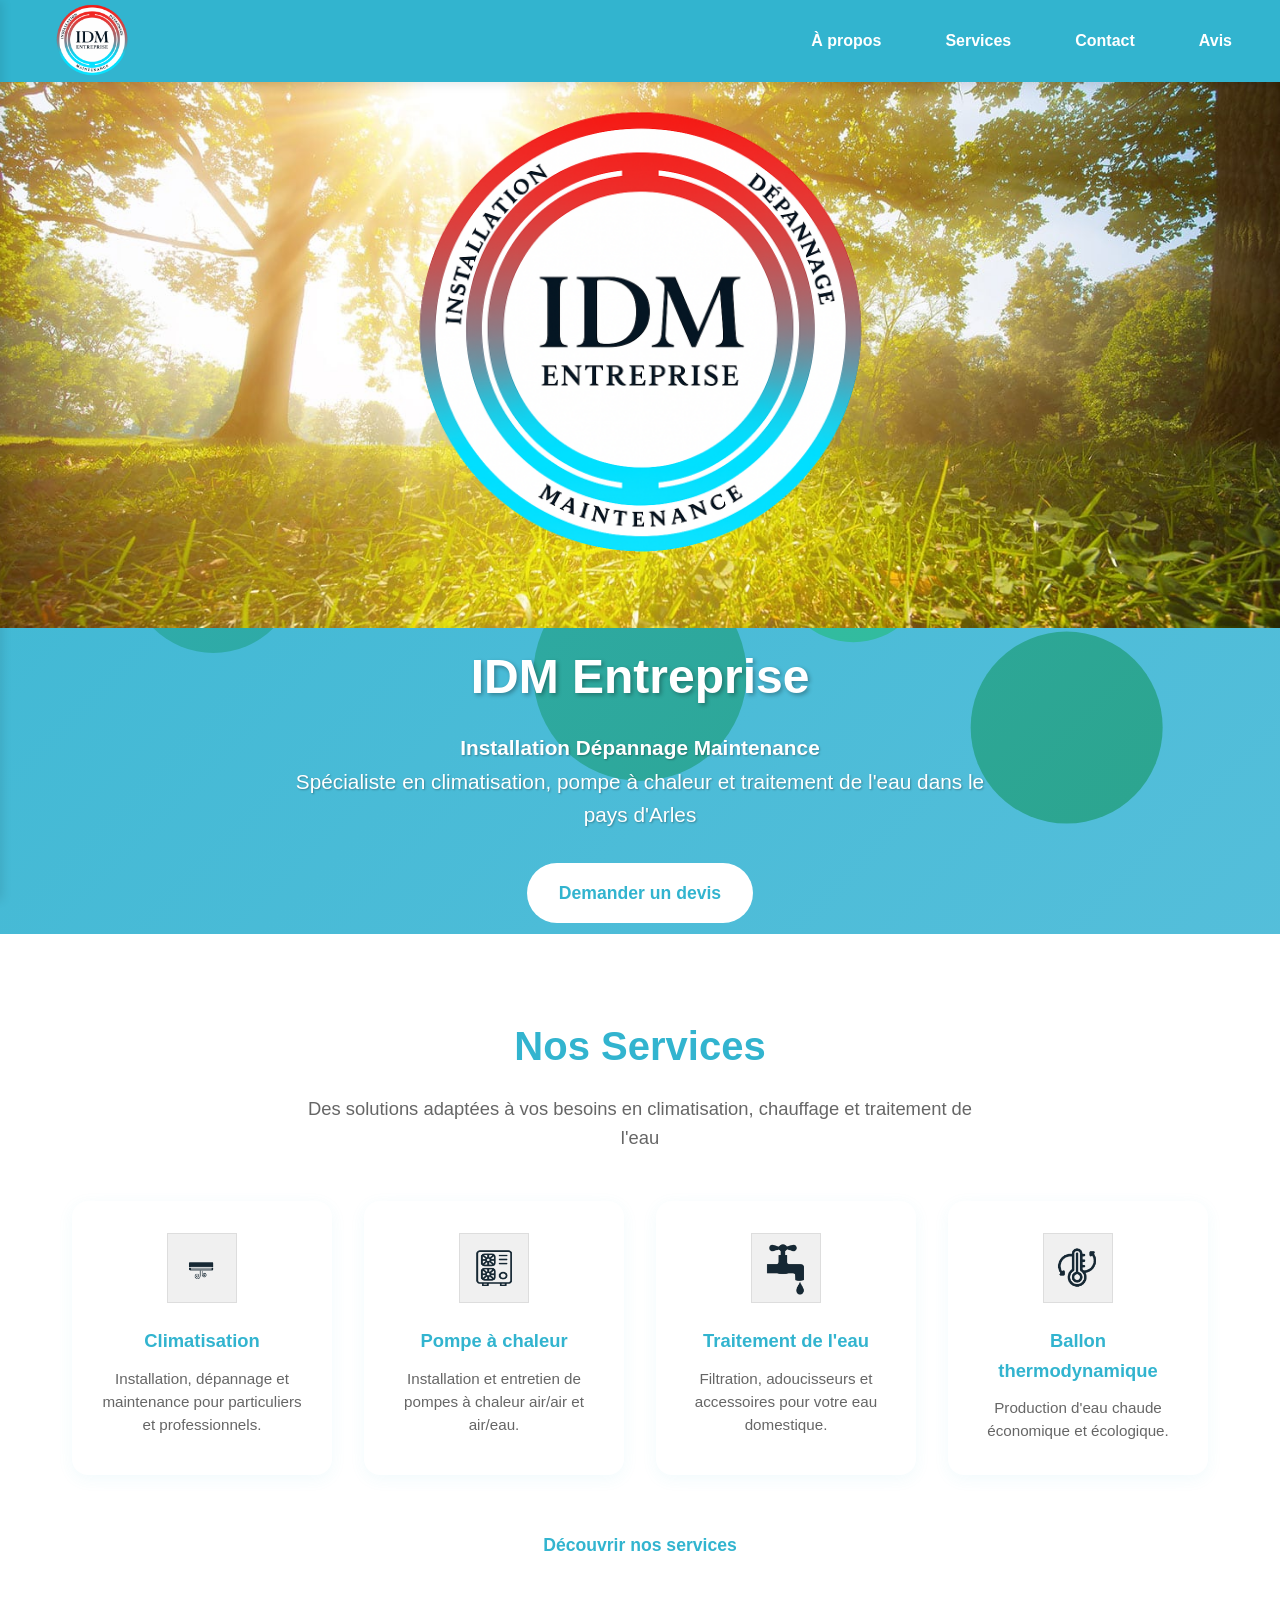
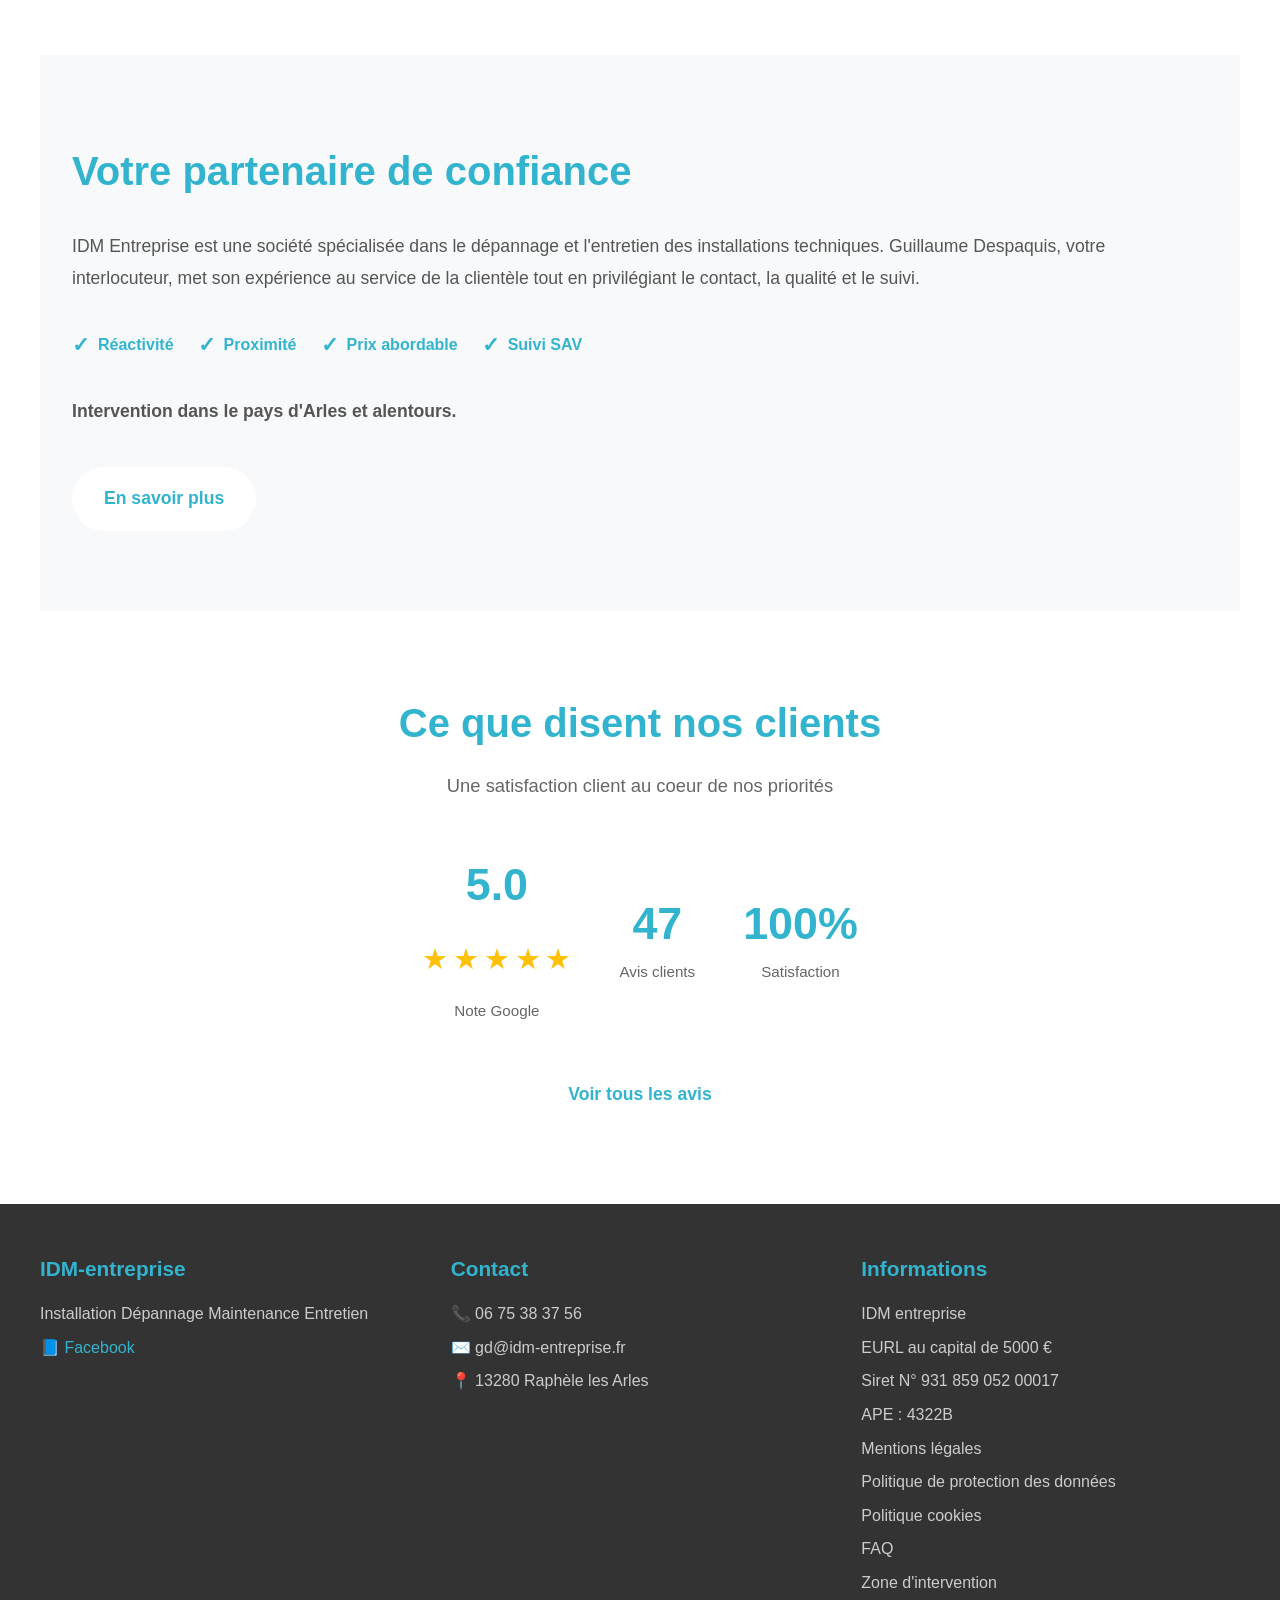
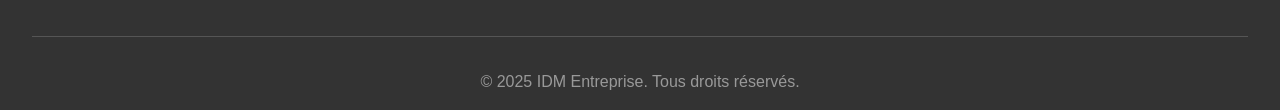
==== commit 7a76273f: "Conformité RGPD : séparation mentions légales, politique données et cookies - Création page dédiée p" ====
--- a/index.html
+++ b/index.html
@@ -413,6 +413,8 @@
                 <p>Siret N° 931 859 052 00017</p>
                 <p>APE : 4322B</p>
                 <a href="mentions-legales.html">Mentions légales</a>
+                <a href="politique-confidentialite.html">Politique de protection des données</a>
+                <a href="politique-cookies.html">Politique cookies</a>
                 <a href="faq.html">FAQ</a>
                 <a href="zone-intervention.html">Zone d'intervention</a>
             </div>
--- a/css/style.css
+++ b/css/style.css
@@ -613,6 +613,37 @@
     min-height: 100px;
 }
 
+.form-consent {
+    margin-bottom: 20px;
+}
+
+.consent-label {
+    display: flex;
+    align-items: flex-start;
+    gap: 10px;
+    cursor: pointer;
+    font-weight: normal;
+    font-size: 0.9rem;
+    line-height: 1.5;
+    color: #555;
+}
+
+.consent-label input[type="checkbox"] {
+    width: auto;
+    margin-top: 3px;
+    flex-shrink: 0;
+    accent-color: #32b4cf;
+}
+
+.consent-label a {
+    color: #32b4cf;
+    text-decoration: underline;
+}
+
+.consent-label a:hover {
+    color: #2a9bb8;
+}
+
 .submit-btn {
     background: #32b4cf;
     color: white;
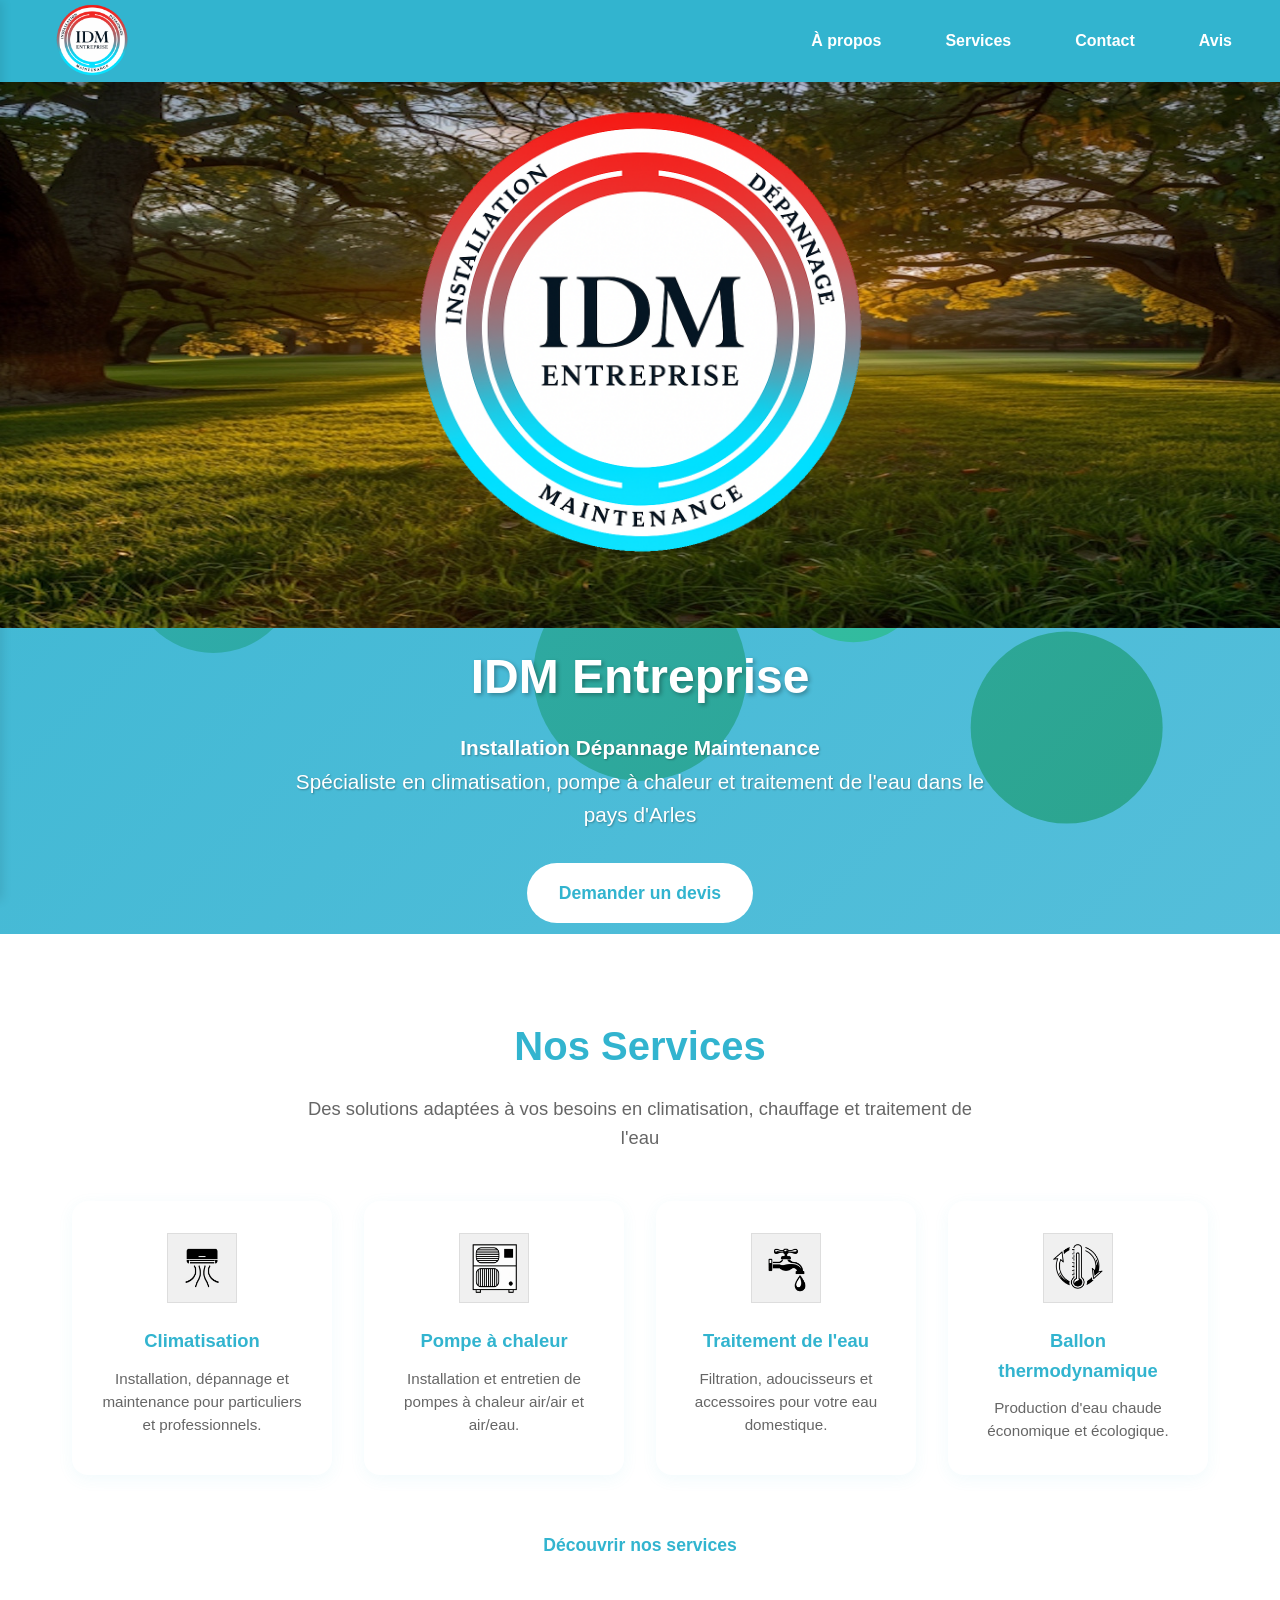
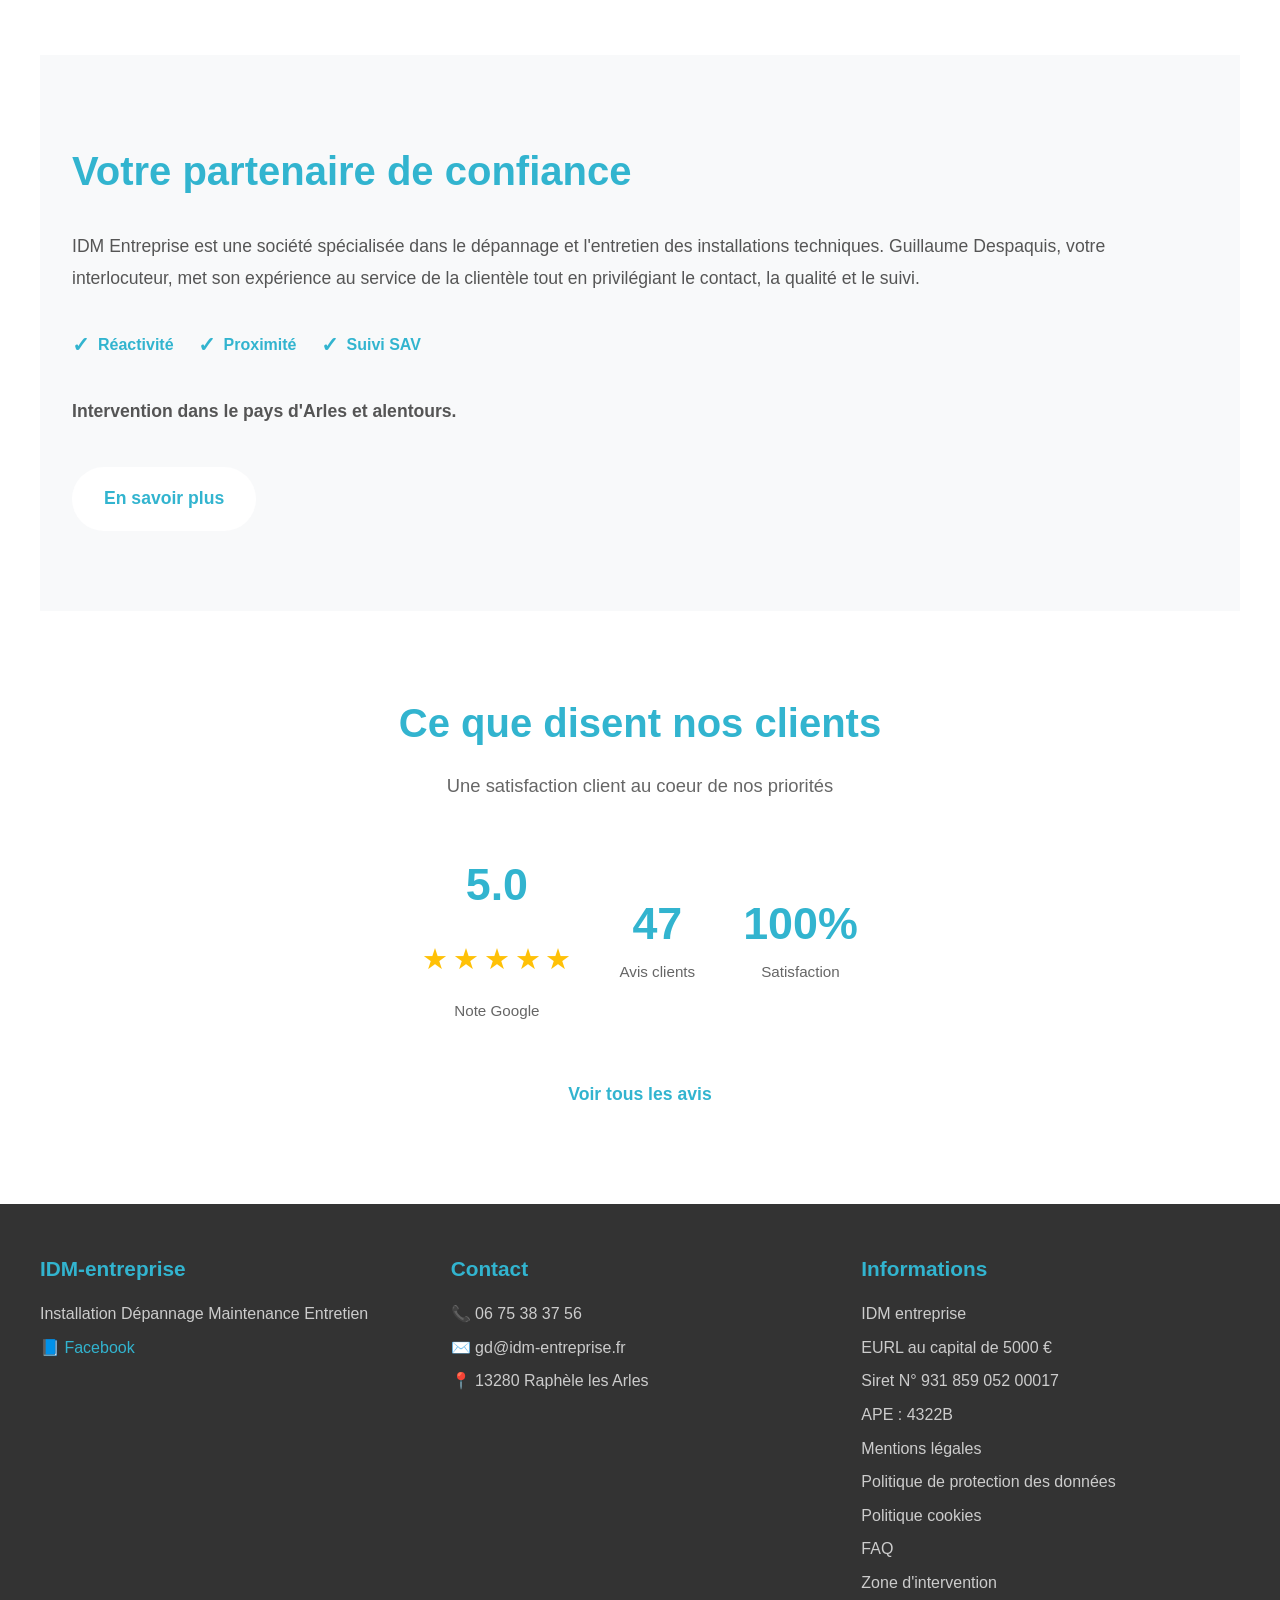
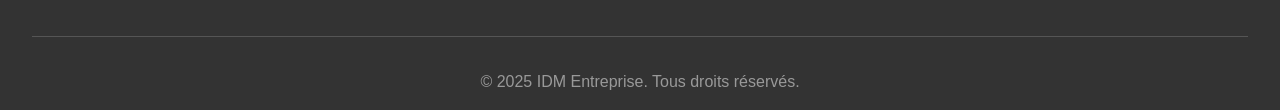
==== commit ba6c41f8: "Mise à jour des pages et du background logo Co-Authored-By: Claude Sonnet 4.6 <noreply@anthropic.com" ====
--- a/index.html
+++ b/index.html
@@ -351,7 +351,6 @@
                 <div class="home-about-highlights">
                     <div class="home-highlight"><span>&#10003;</span> Réactivité</div>
                     <div class="home-highlight"><span>&#10003;</span> Proximité</div>
-                    <div class="home-highlight"><span>&#10003;</span> Prix abordable</div>
                     <div class="home-highlight"><span>&#10003;</span> Suivi SAV</div>
                 </div>
                 <p><strong>Intervention dans le pays d'Arles et alentours.</strong></p>
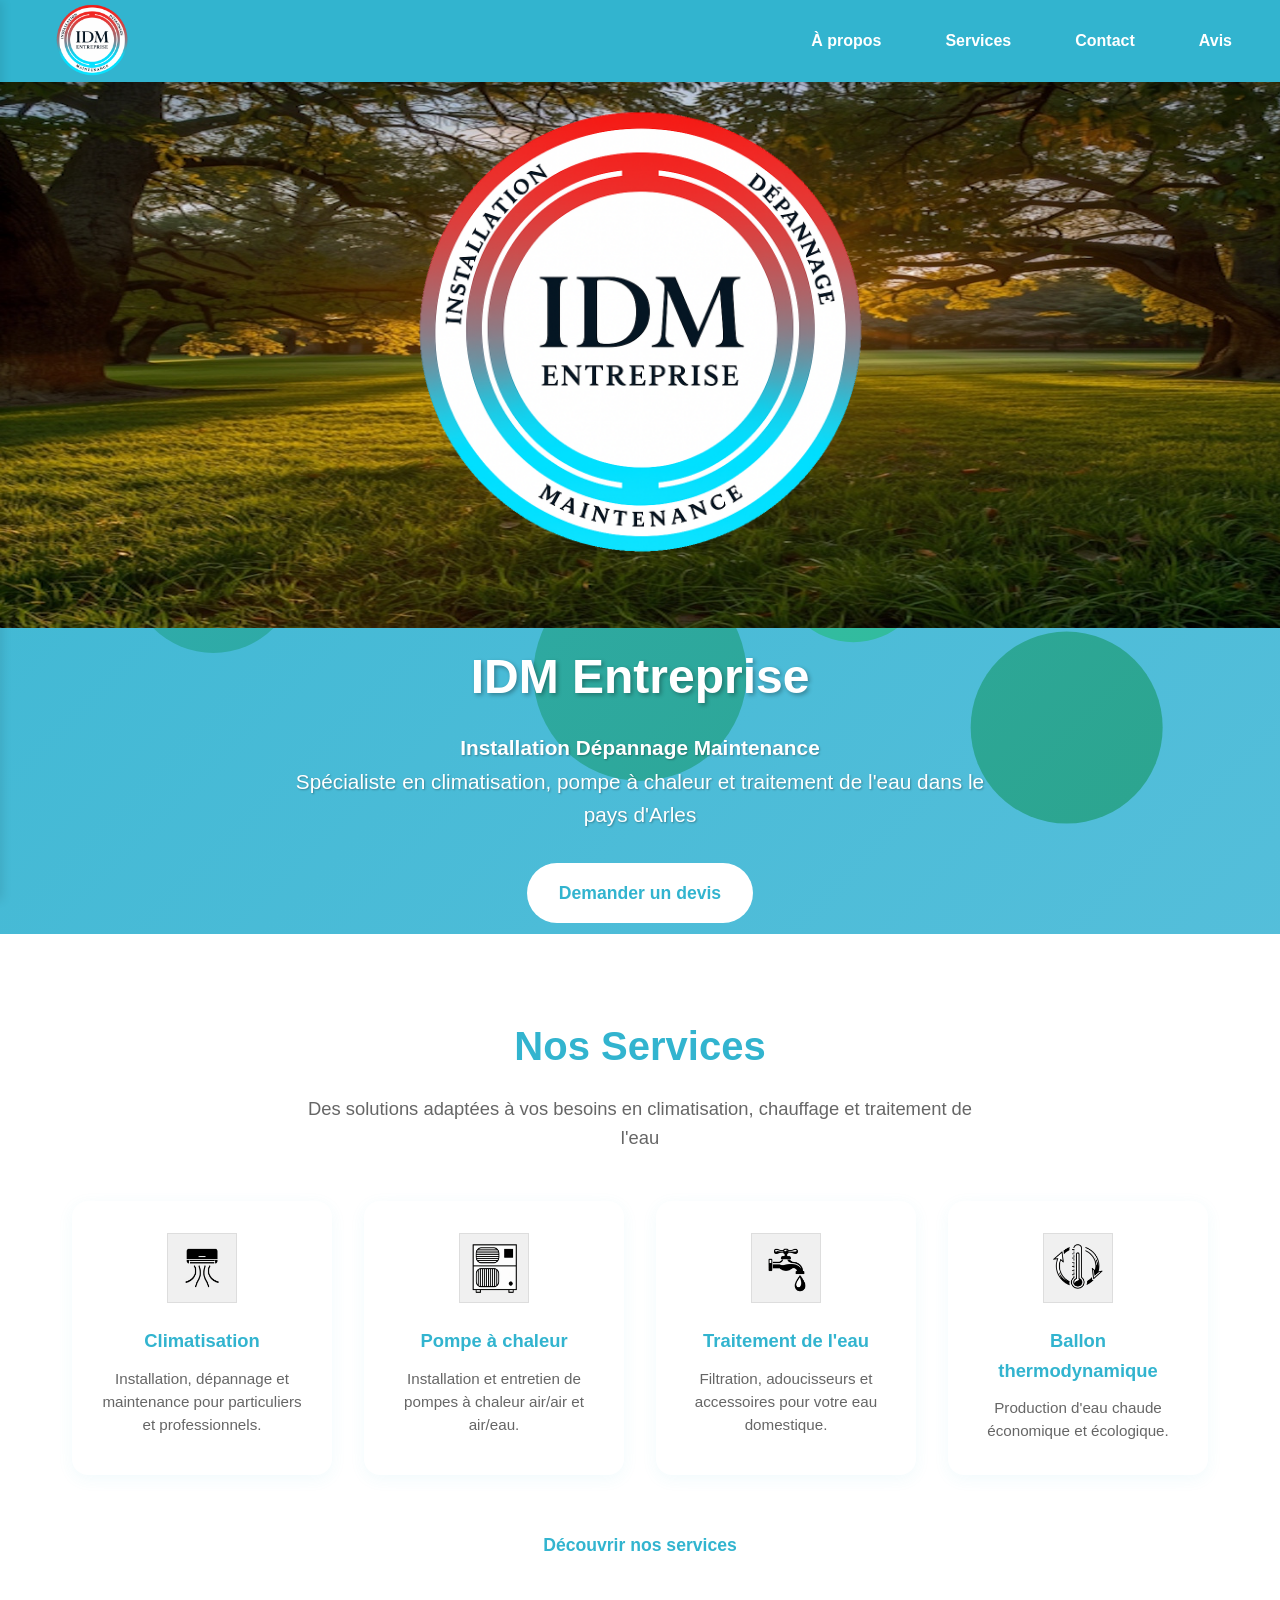
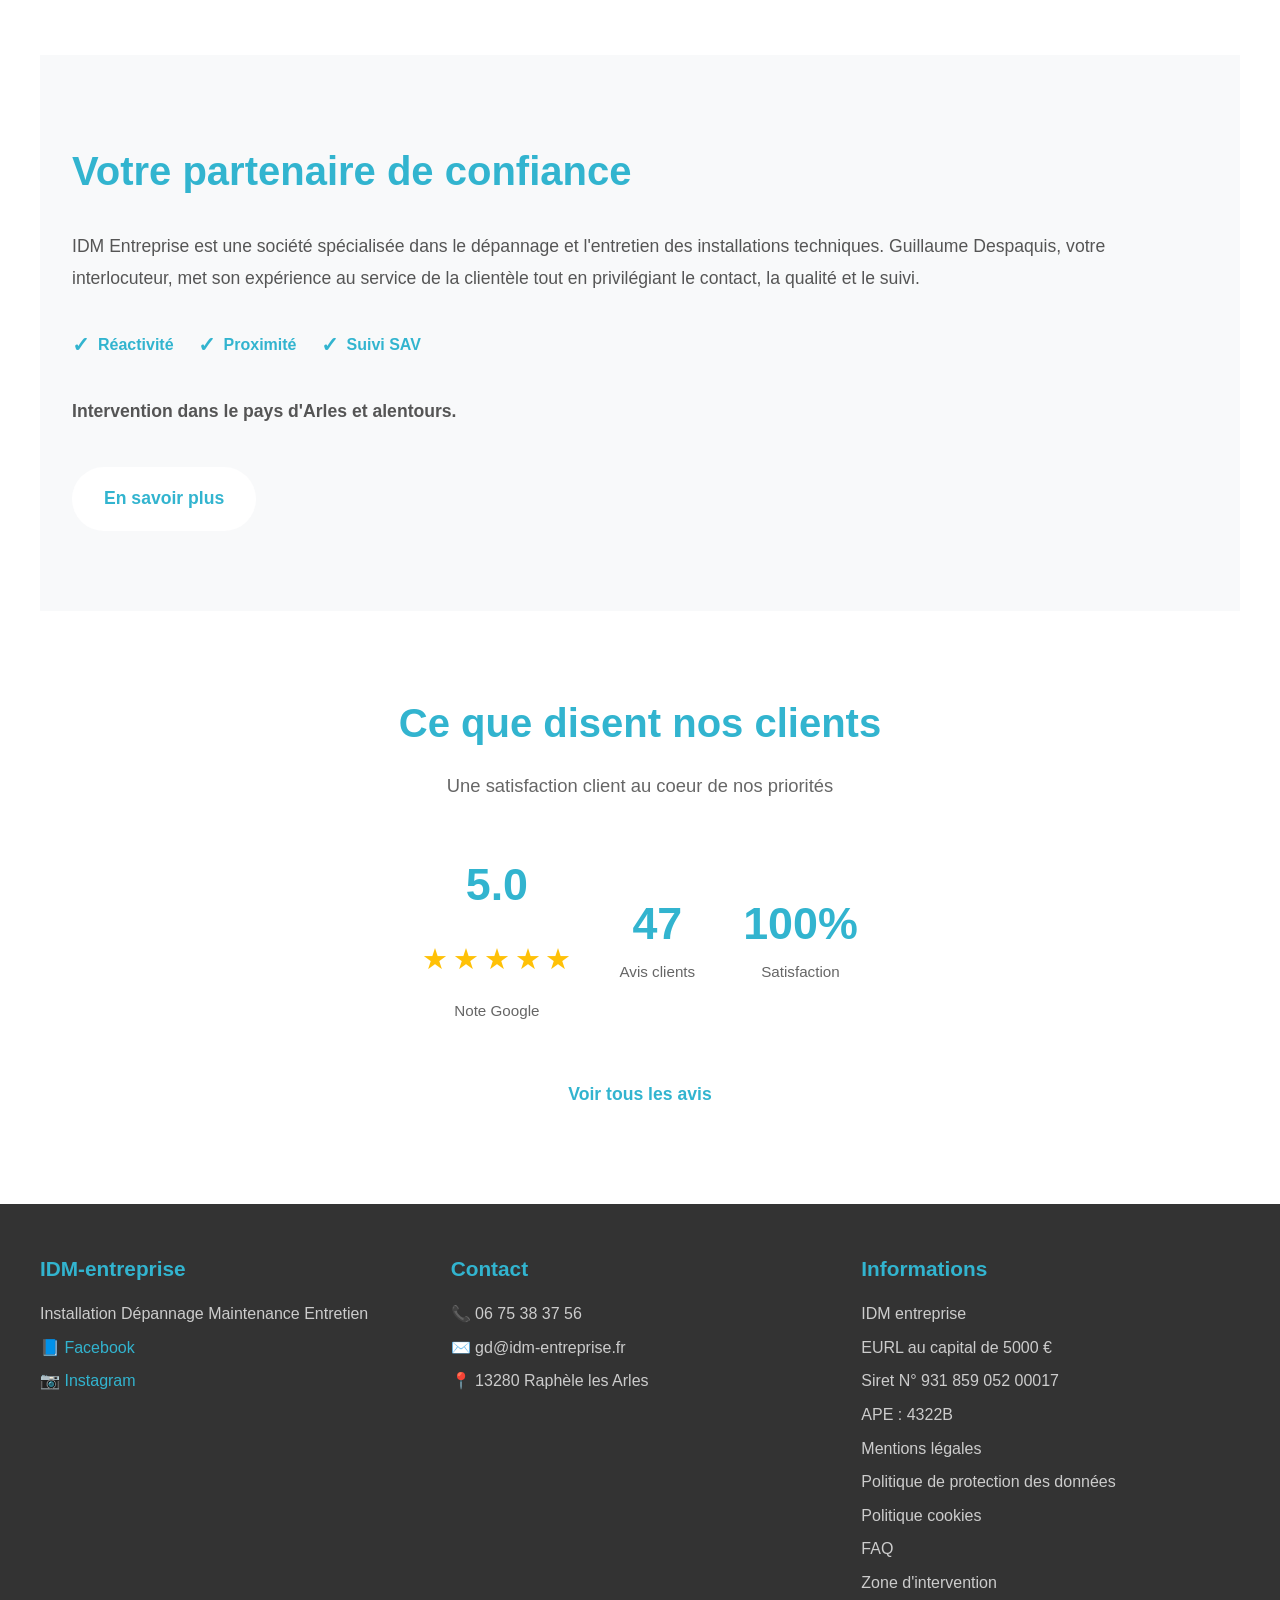
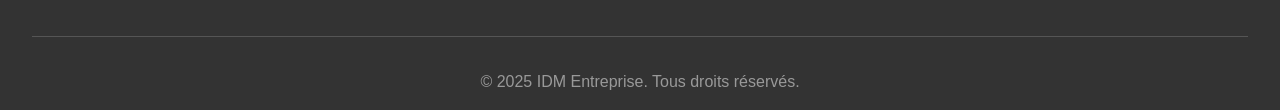
==== commit 51c3ba12: "Ajout du lien Instagram dans le footer de toutes les pages Co-Authored-By: Claude Sonnet 4.6 <norepl" ====
--- a/index.html
+++ b/index.html
@@ -398,6 +398,7 @@
                 <h3>IDM-entreprise</h3>
                 <p>Installation Dépannage Maintenance Entretien</p>
                 <a href="https://www.facebook.com/people/IDM-entreprise/61566263677017/" target="_blank" style="color: #32b4cf;">📘 Facebook</a>
+                <a href="https://www.instagram.com/idmentreprise" target="_blank" style="color: #32b4cf;">📷 Instagram</a>
             </div>
             <div class="footer-column">
                 <h3>Contact</h3>
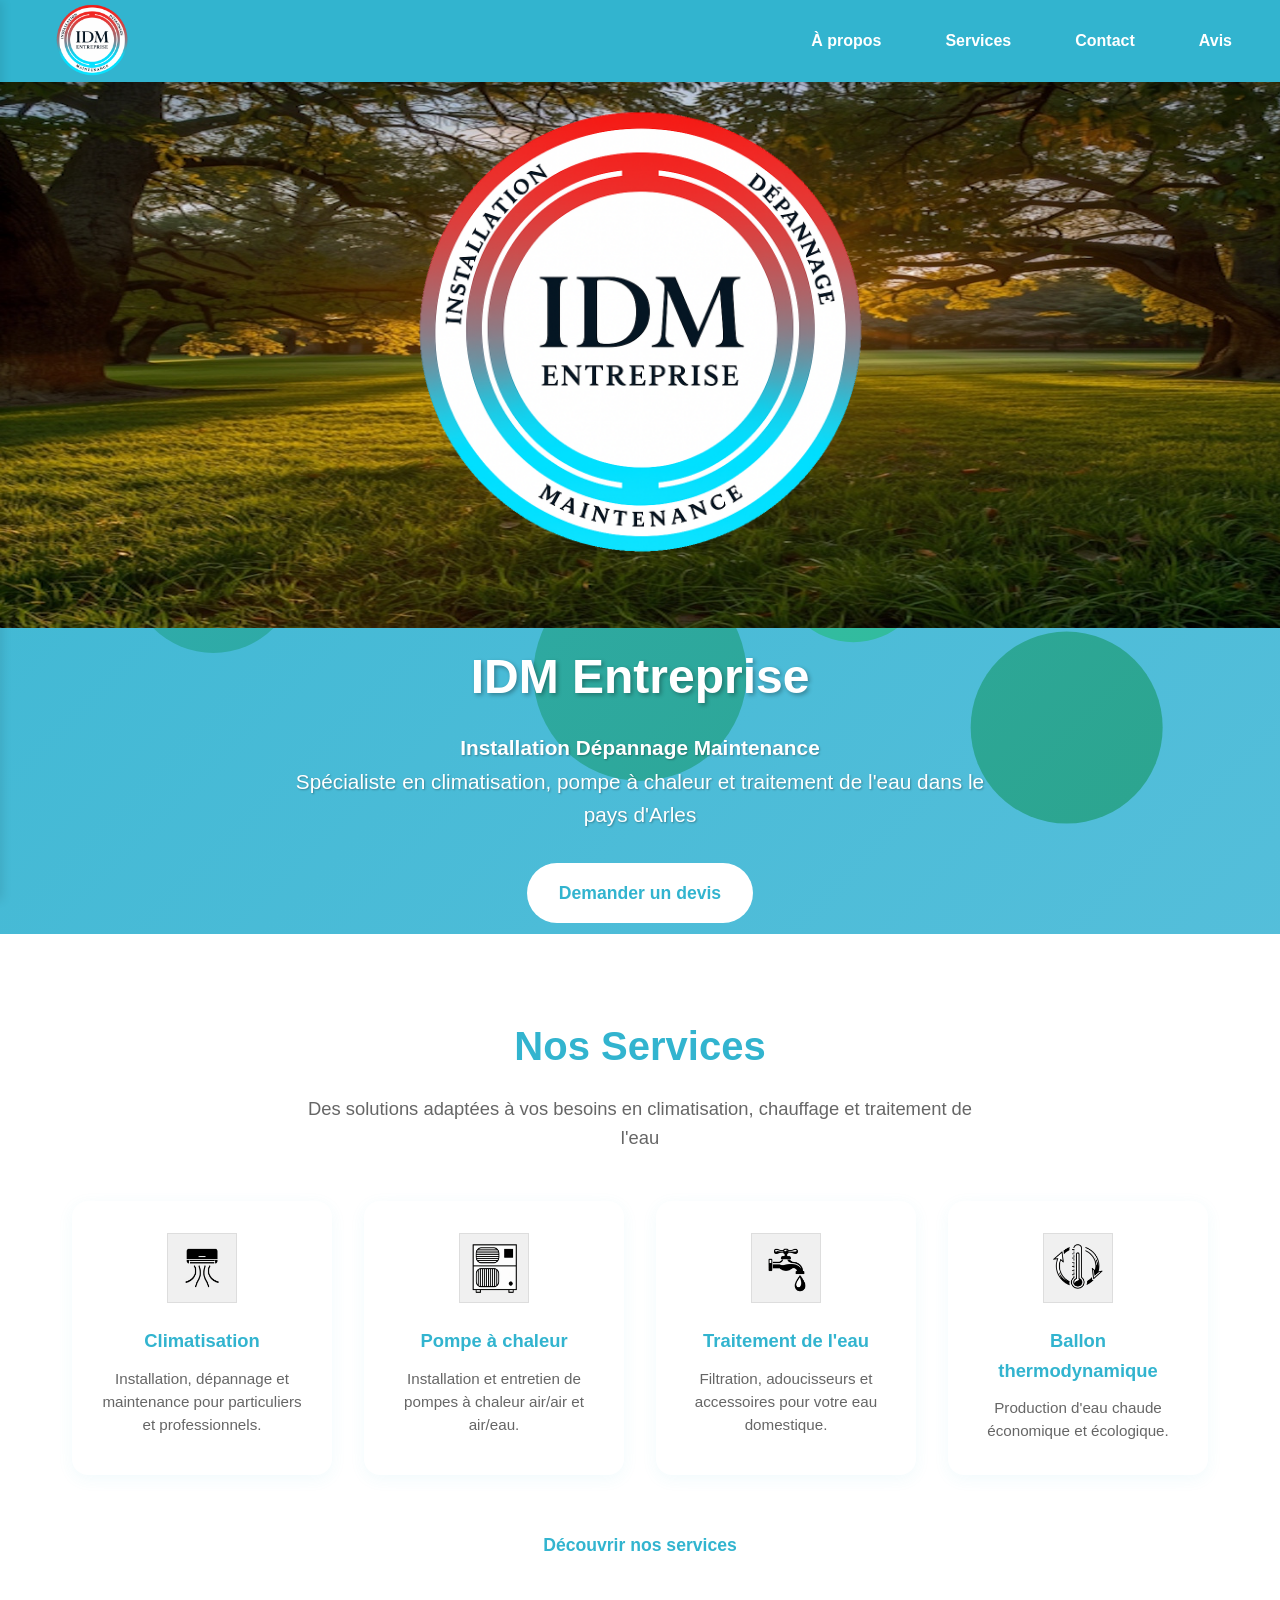
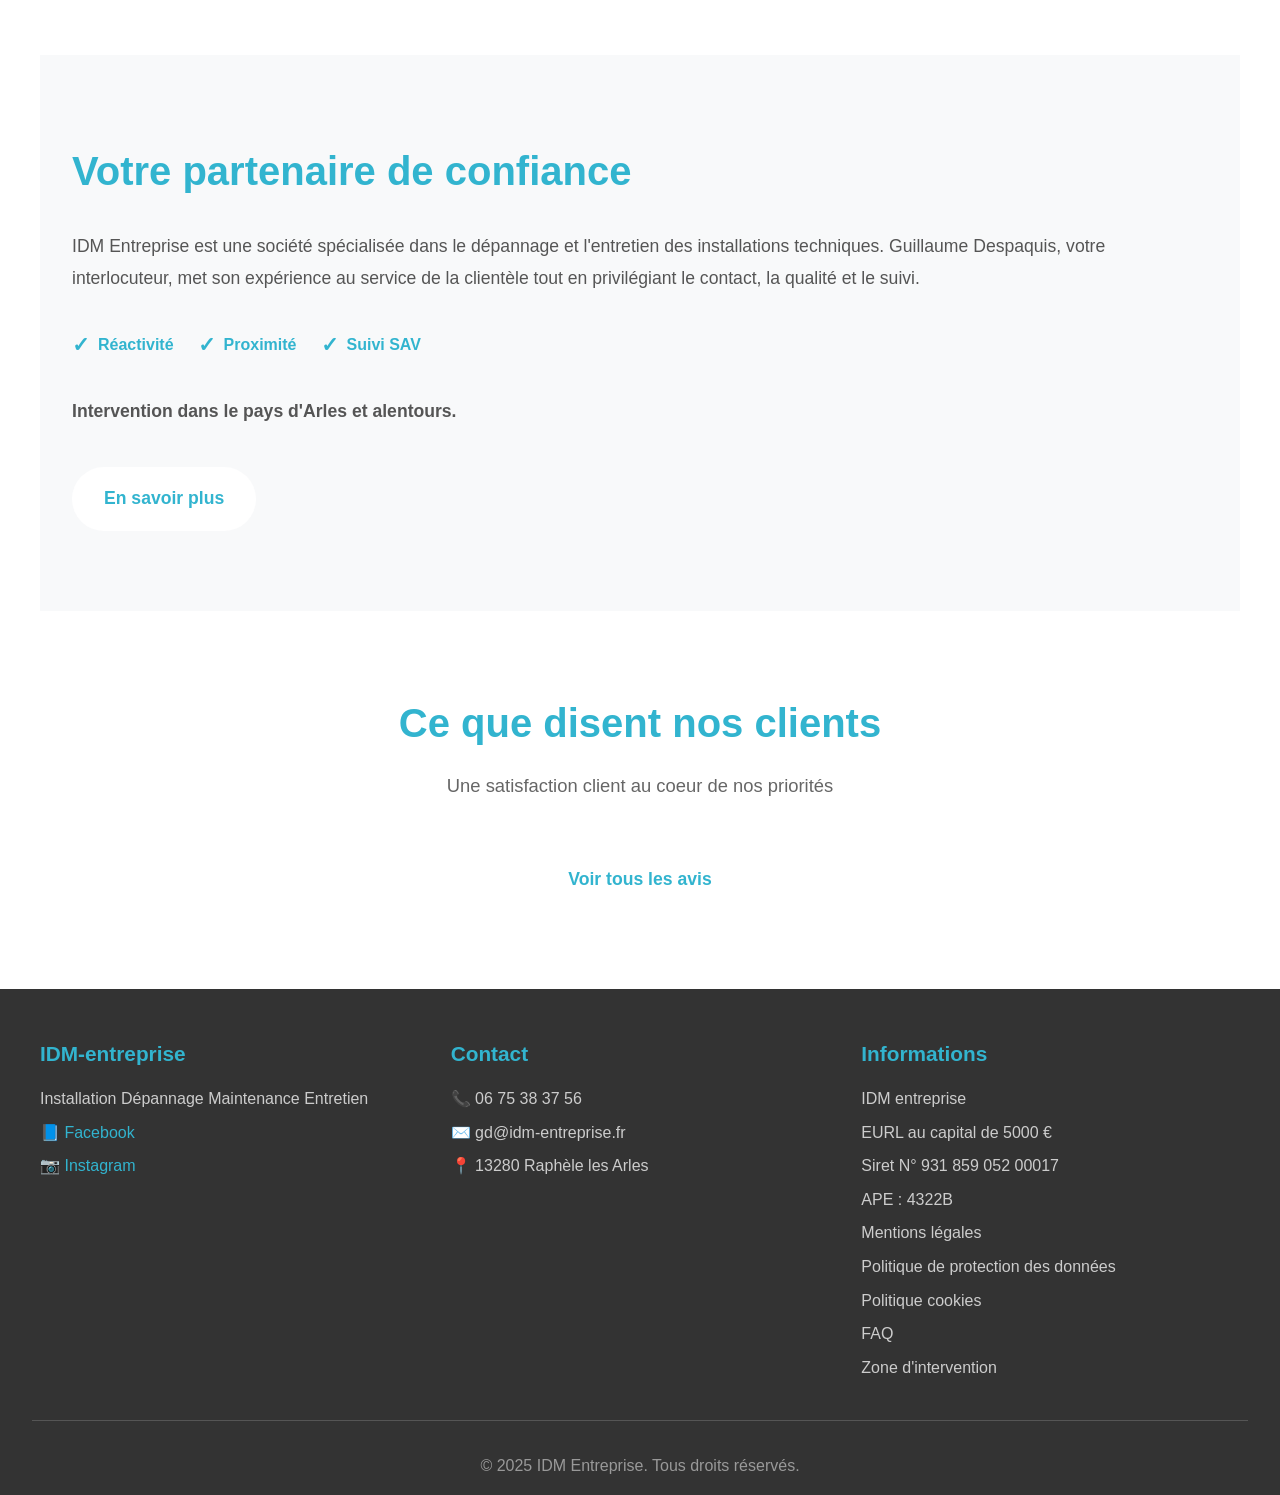
==== commit 5e81076b: "Intégration widget Elfsight sur index + refonte page avis avec hero Co-Authored-By: Claude Sonnet 4." ====
--- a/index.html
+++ b/index.html
@@ -365,27 +365,8 @@
     <section class="home-section">
         <h2>Ce que disent nos clients</h2>
         <p class="section-subtitle">Une satisfaction client au coeur de nos priorités</p>
-        <div class="home-reviews-stats">
-            <div class="stat">
-                <span class="stat-number">5.0</span>
-                <div class="home-reviews-stars">
-                    <span class="star">&#9733;</span>
-                    <span class="star">&#9733;</span>
-                    <span class="star">&#9733;</span>
-                    <span class="star">&#9733;</span>
-                    <span class="star">&#9733;</span>
-                </div>
-                <span class="stat-label">Note Google</span>
-            </div>
-            <div class="stat">
-                <span class="stat-number">47</span>
-                <span class="stat-label">Avis clients</span>
-            </div>
-            <div class="stat">
-                <span class="stat-number">100%</span>
-                <span class="stat-label">Satisfaction</span>
-            </div>
-        </div>
+        <script src="https://static.elfsight.com/platform/platform.js" async></script>
+        <div class="elfsight-app-ad05f9ac-d469-448c-ac1e-26d7237f6972" data-elfsight-app-lazy></div>
         <div class="section-cta">
             <a href="avis.html" class="cta-button">Voir tous les avis</a>
         </div>
--- a/css/style.css
+++ b/css/style.css
@@ -1219,6 +1219,46 @@
     padding-top: 80px;
 }
 
+/* Avis page hero */
+.avis-hero {
+    background: linear-gradient(135deg, #1a1a2e 0%, #16213e 50%, #0f3460 100%);
+    padding: 6rem 2rem 4rem;
+    text-align: center;
+    margin-top: 70px;
+}
+
+.avis-hero-content h1 {
+    font-size: 2.8rem;
+    color: #32b4cf;
+    margin-bottom: 1rem;
+}
+
+.avis-hero-content p {
+    color: #ccc;
+    font-size: 1.1rem;
+    line-height: 1.7;
+    max-width: 600px;
+    margin: 0 auto 1.5rem;
+}
+
+.avis-hero-stars span {
+    color: #f5c518;
+    font-size: 2rem;
+    margin: 0 3px;
+}
+
+.avis-google {
+    padding: 3rem 2rem;
+    max-width: 1200px;
+    margin: 0 auto;
+}
+
+@media (max-width: 768px) {
+    .avis-hero-content h1 {
+        font-size: 2rem;
+    }
+}
+
 /* Homepage sections */
 .home-section {
     padding: 5rem 2rem;
